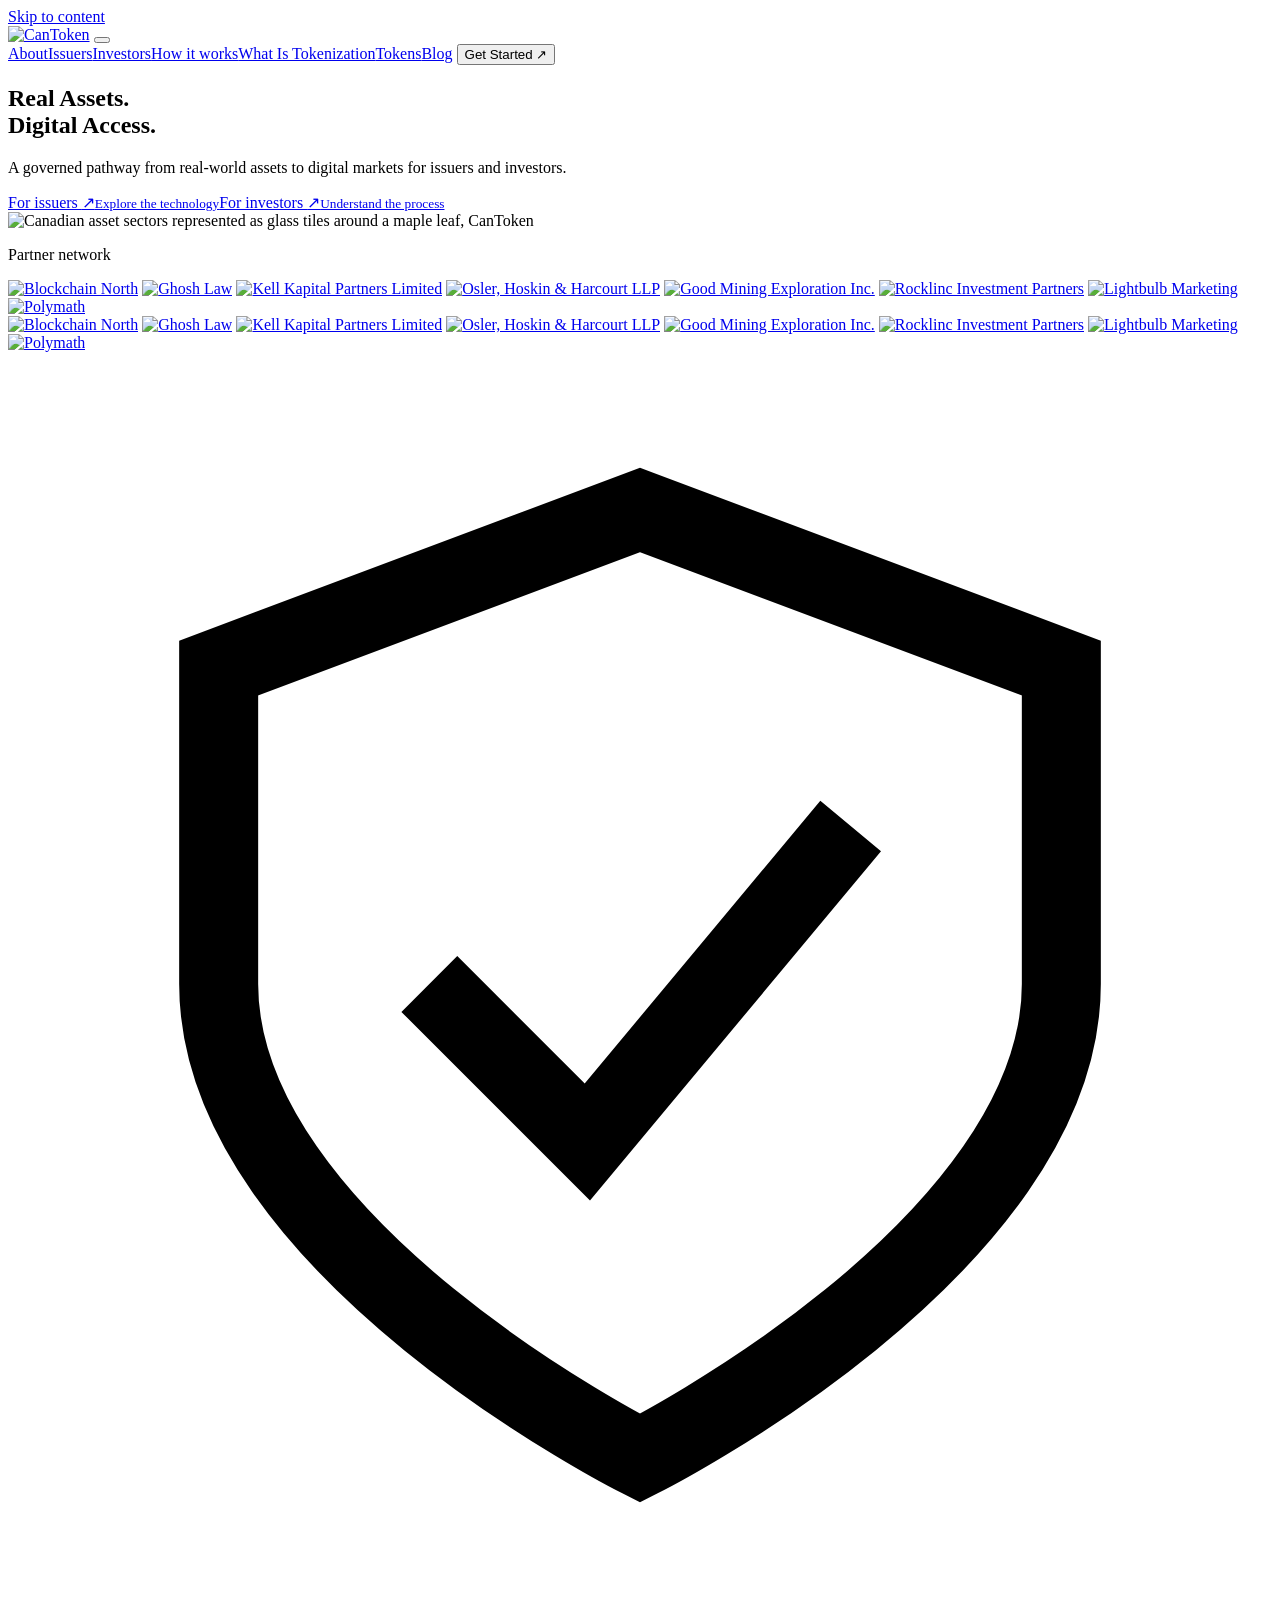
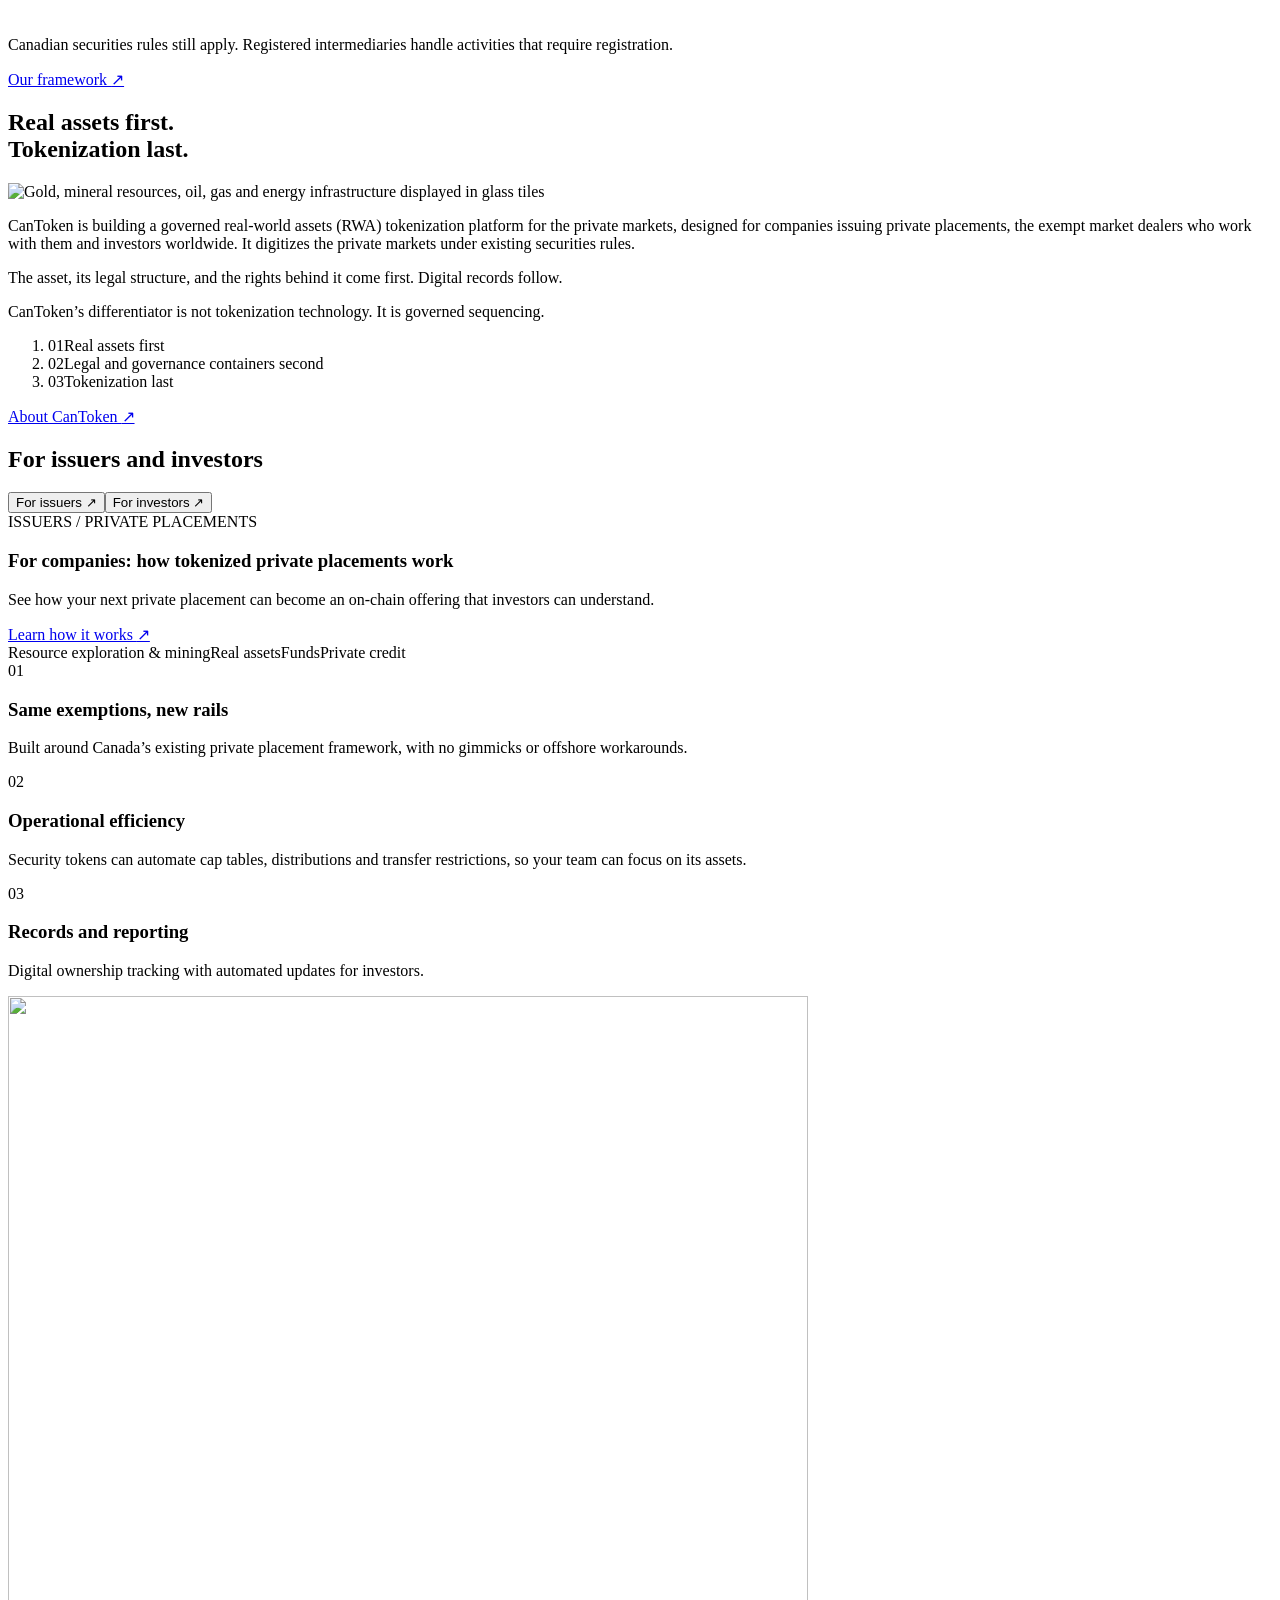
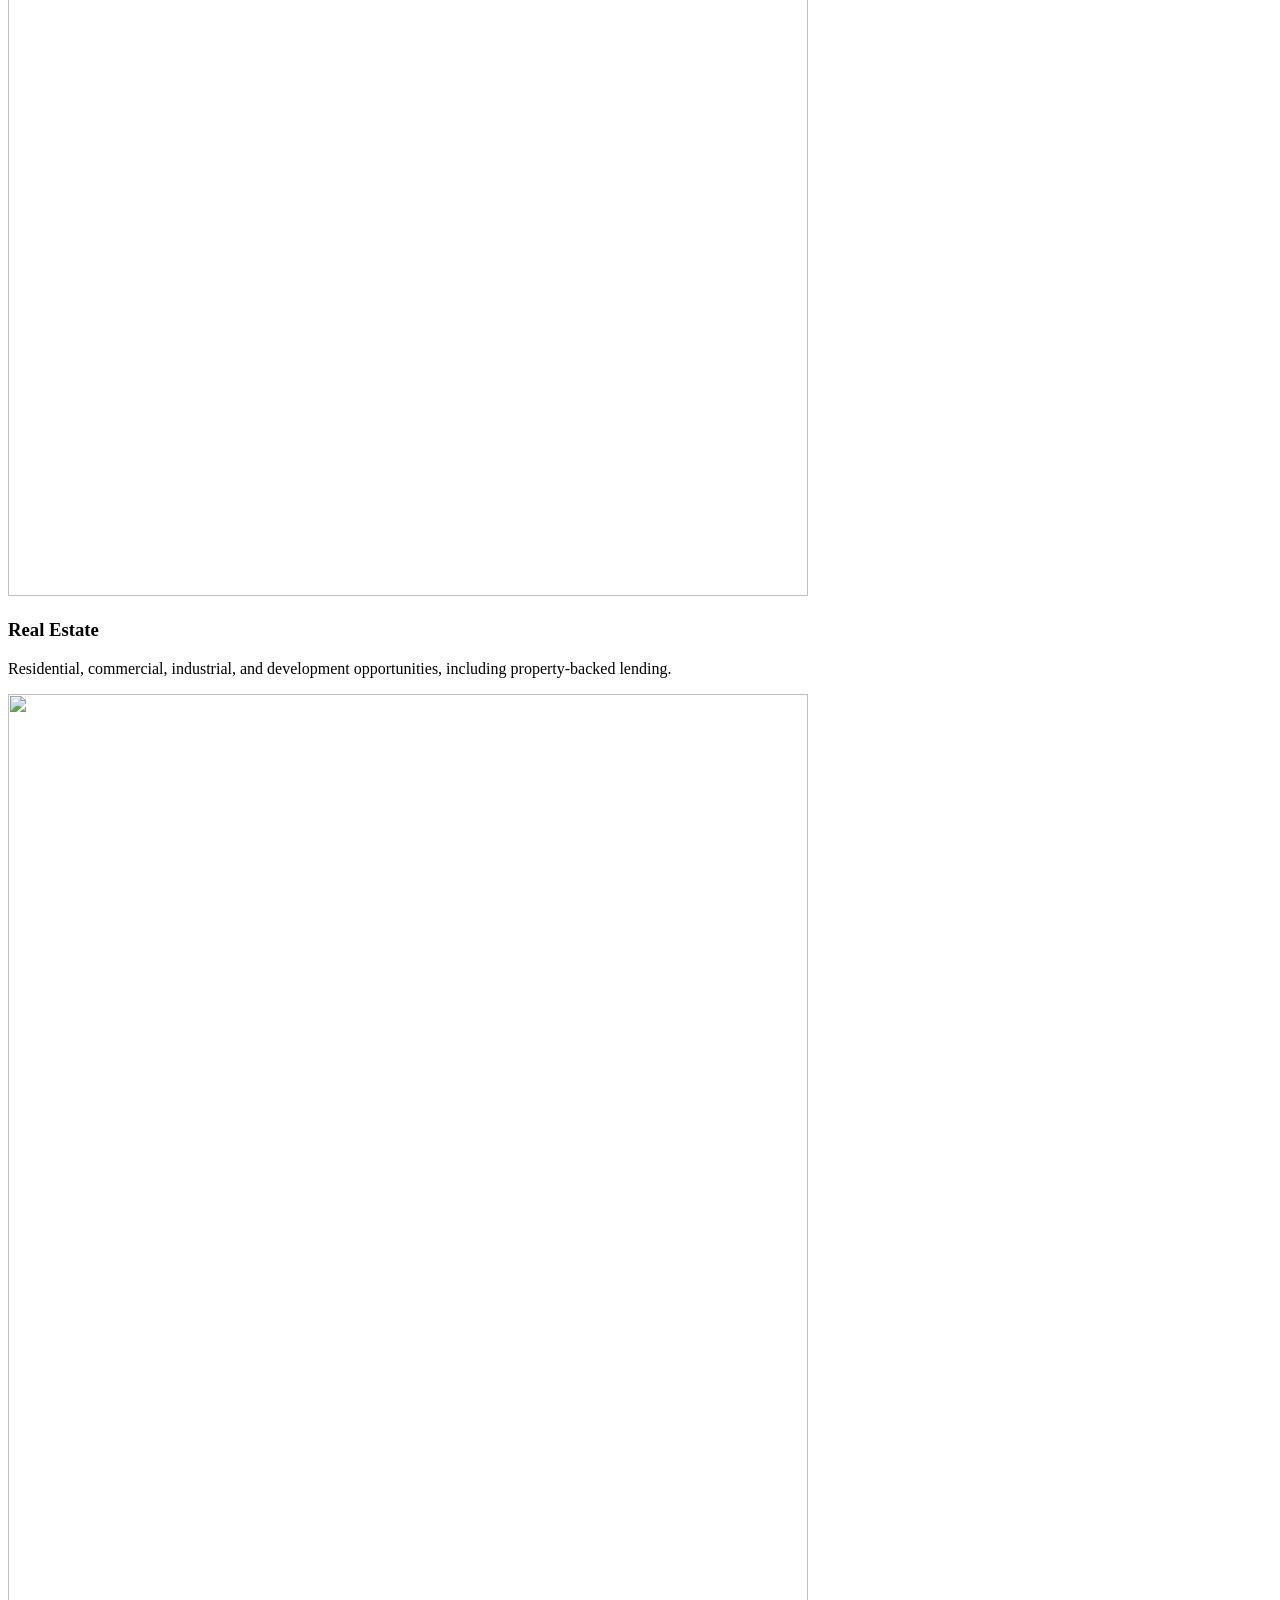
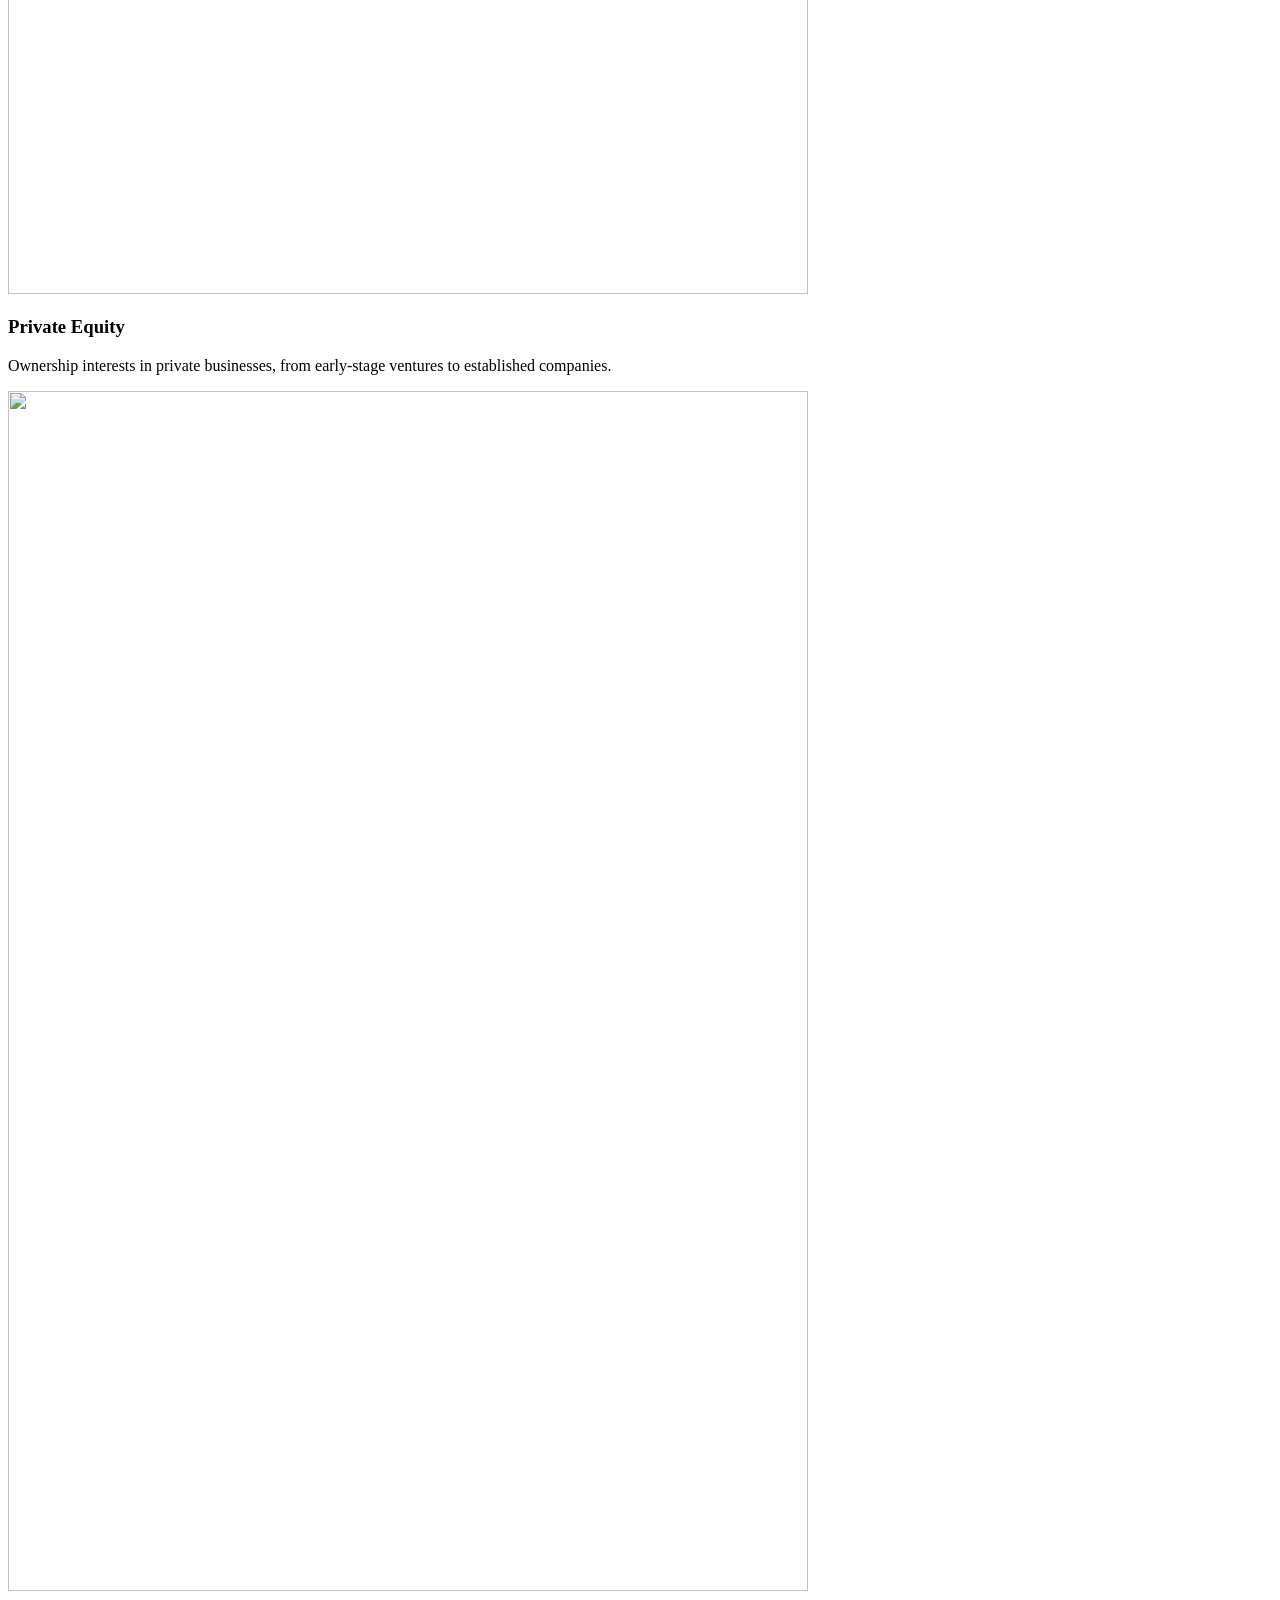
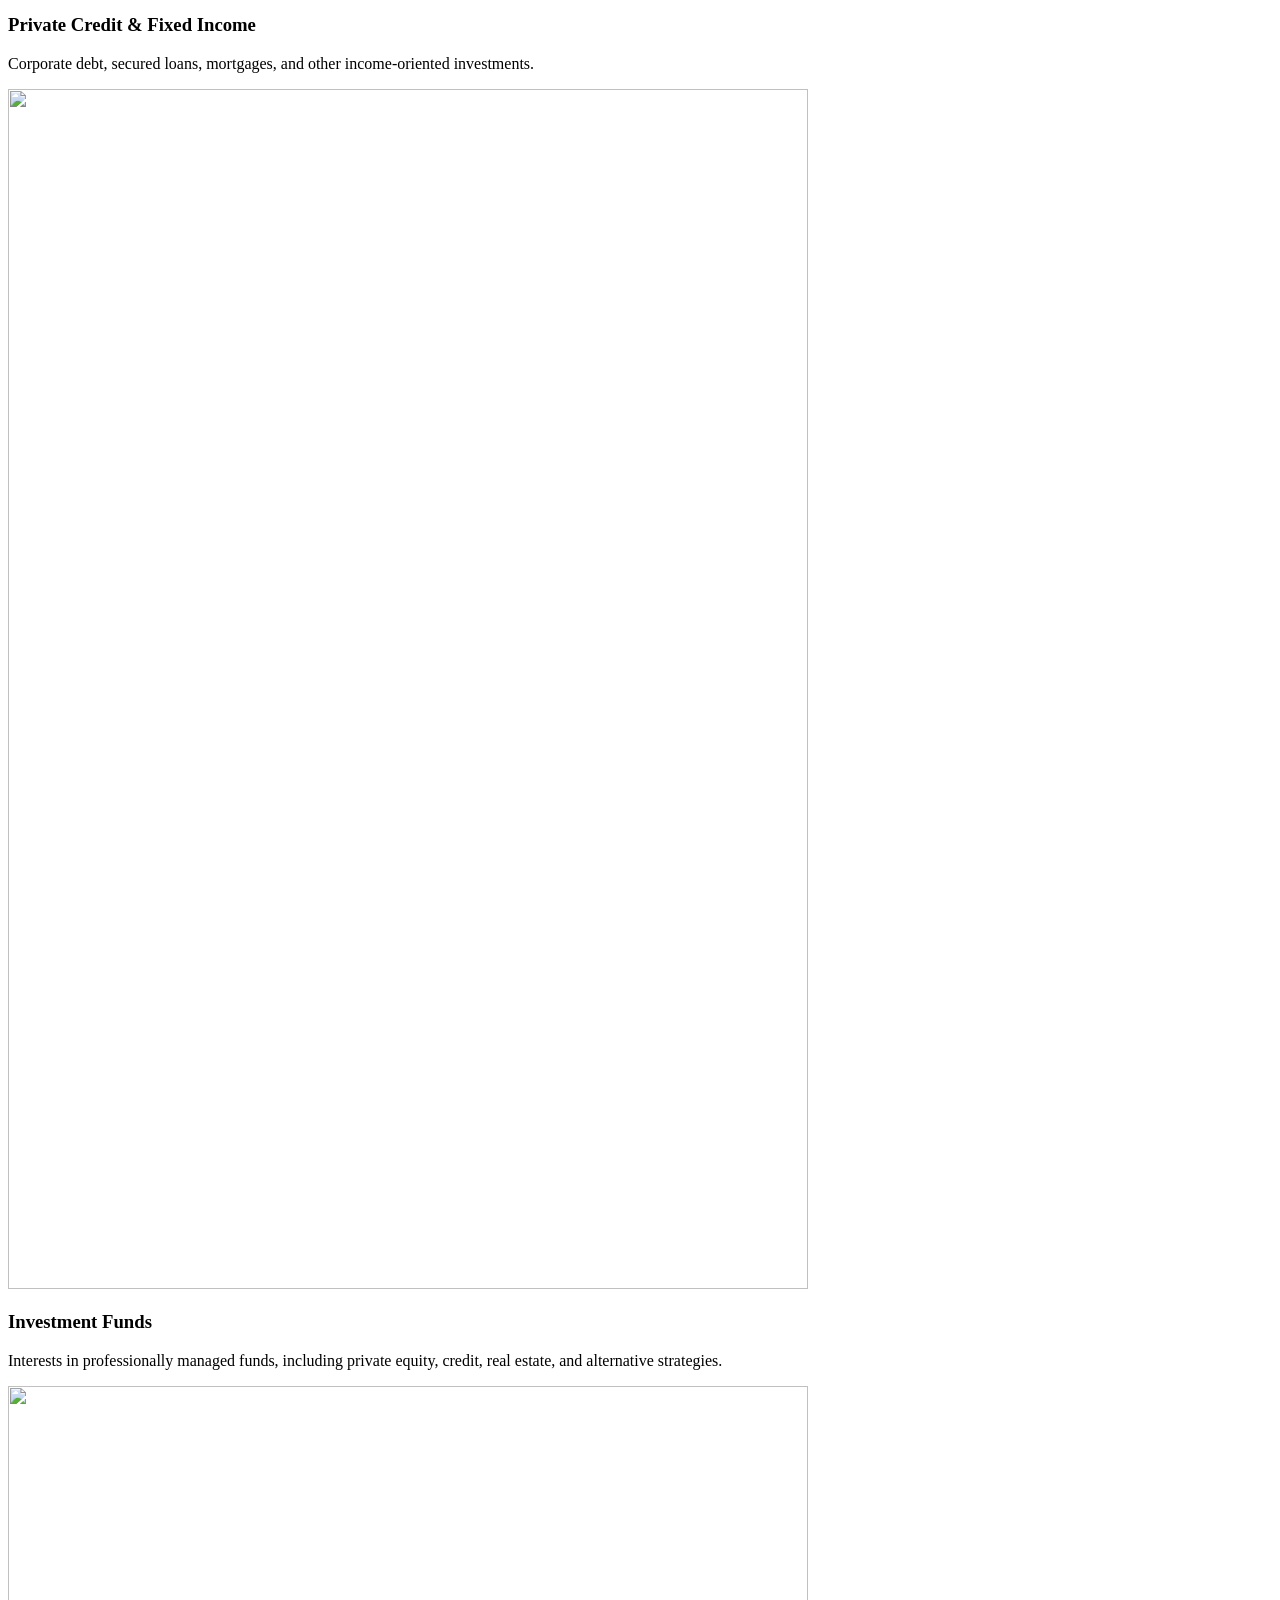
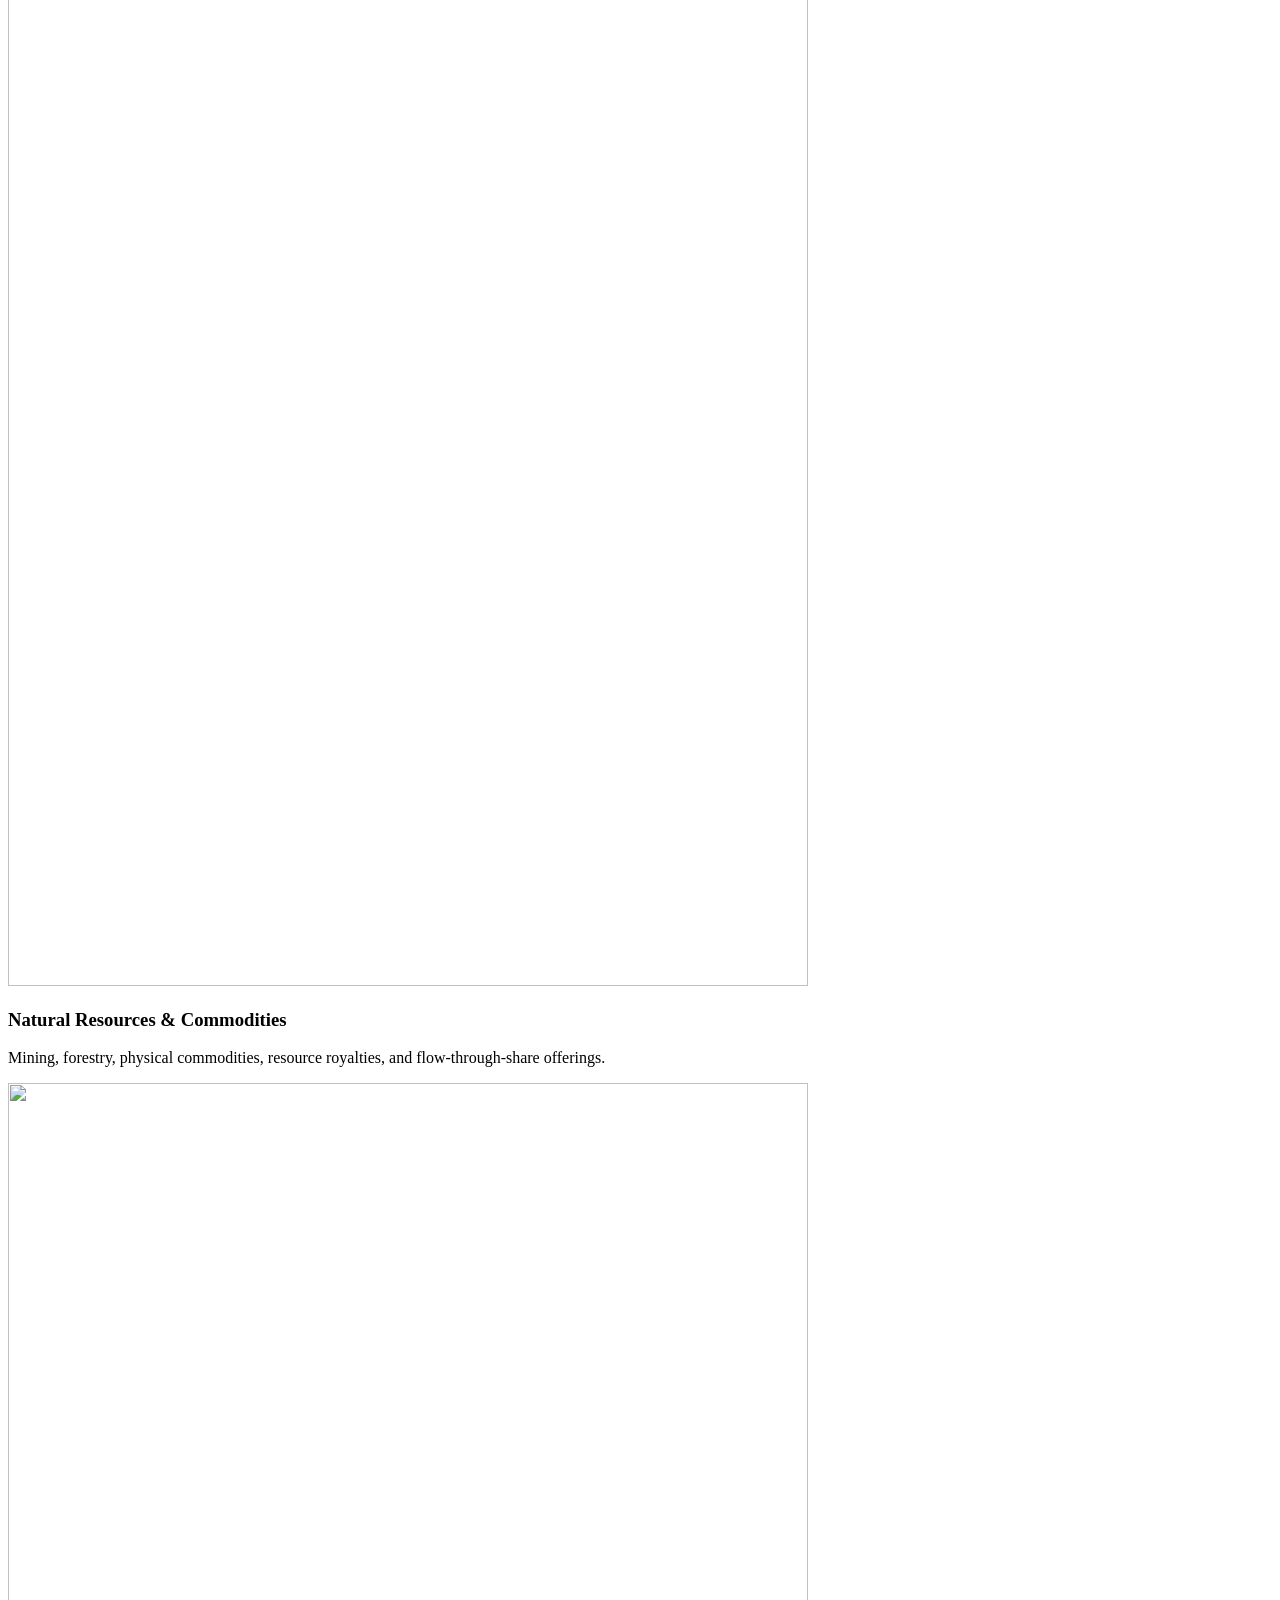
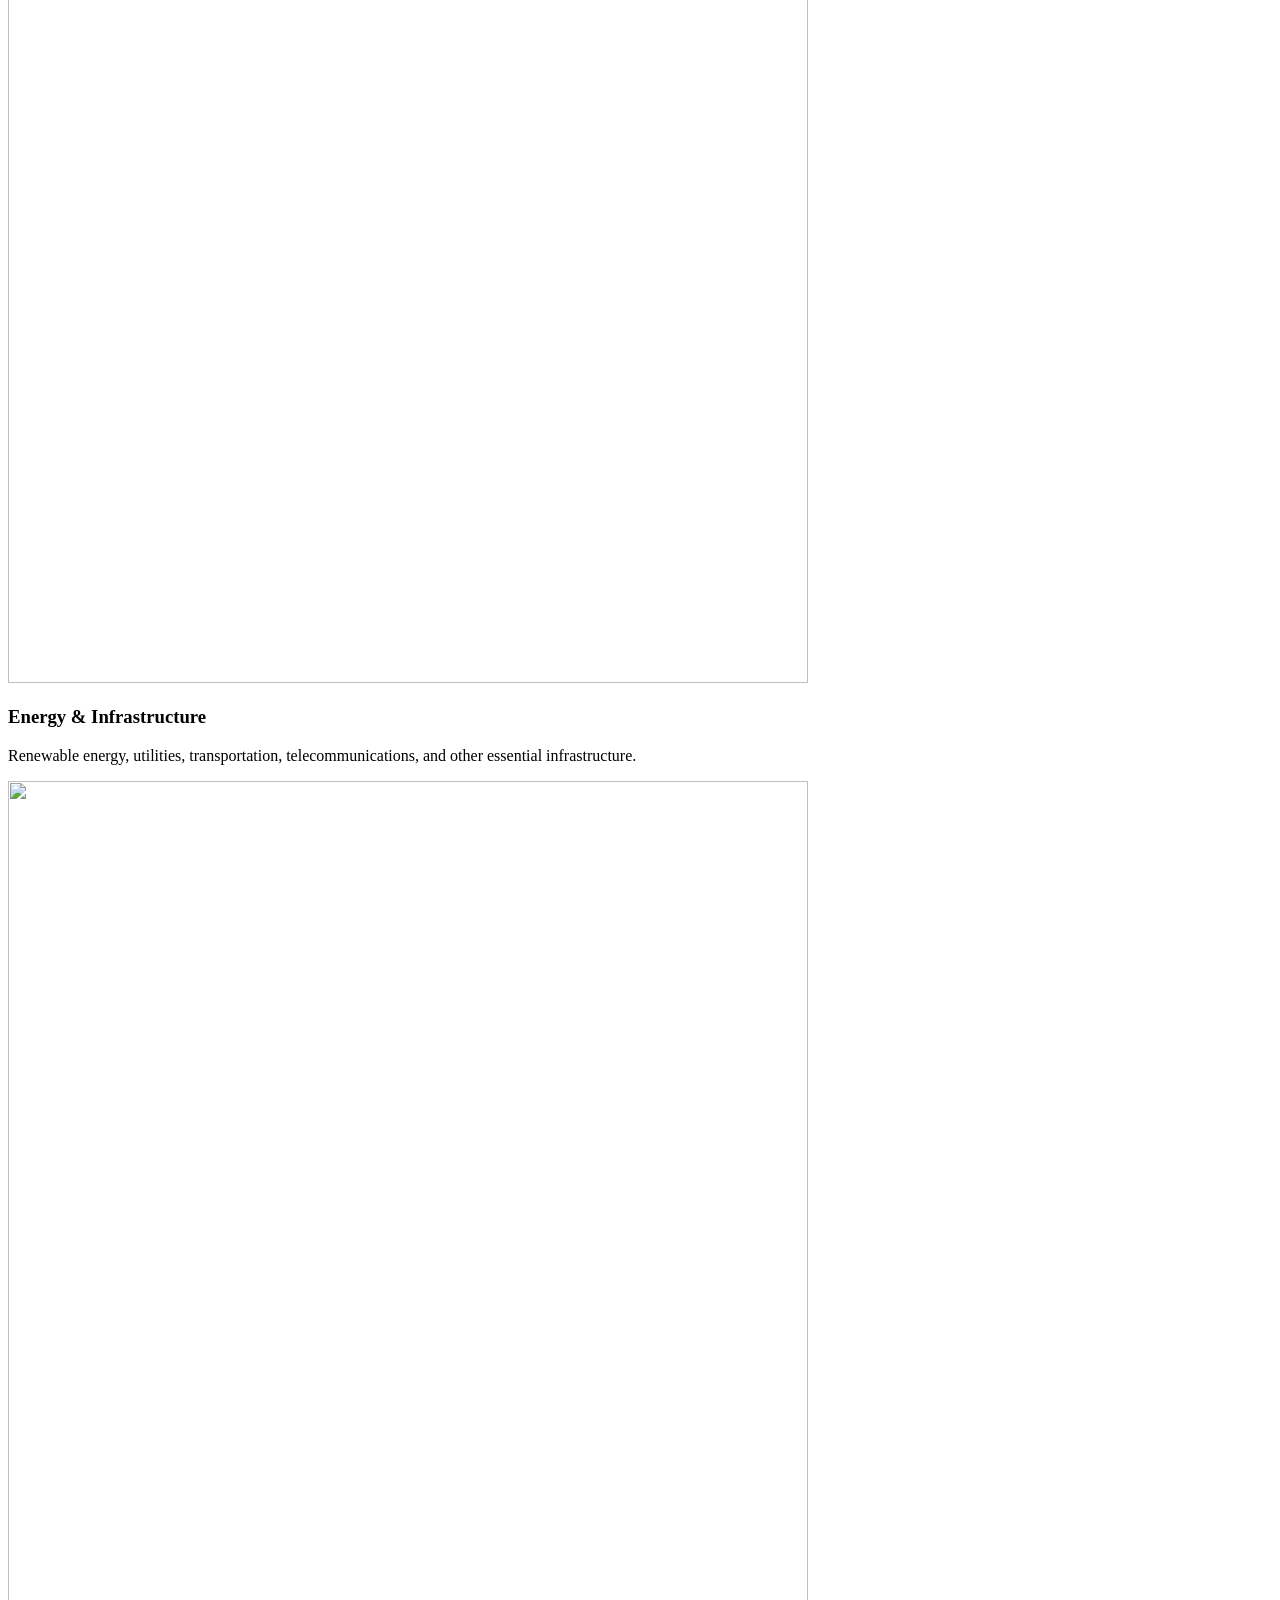
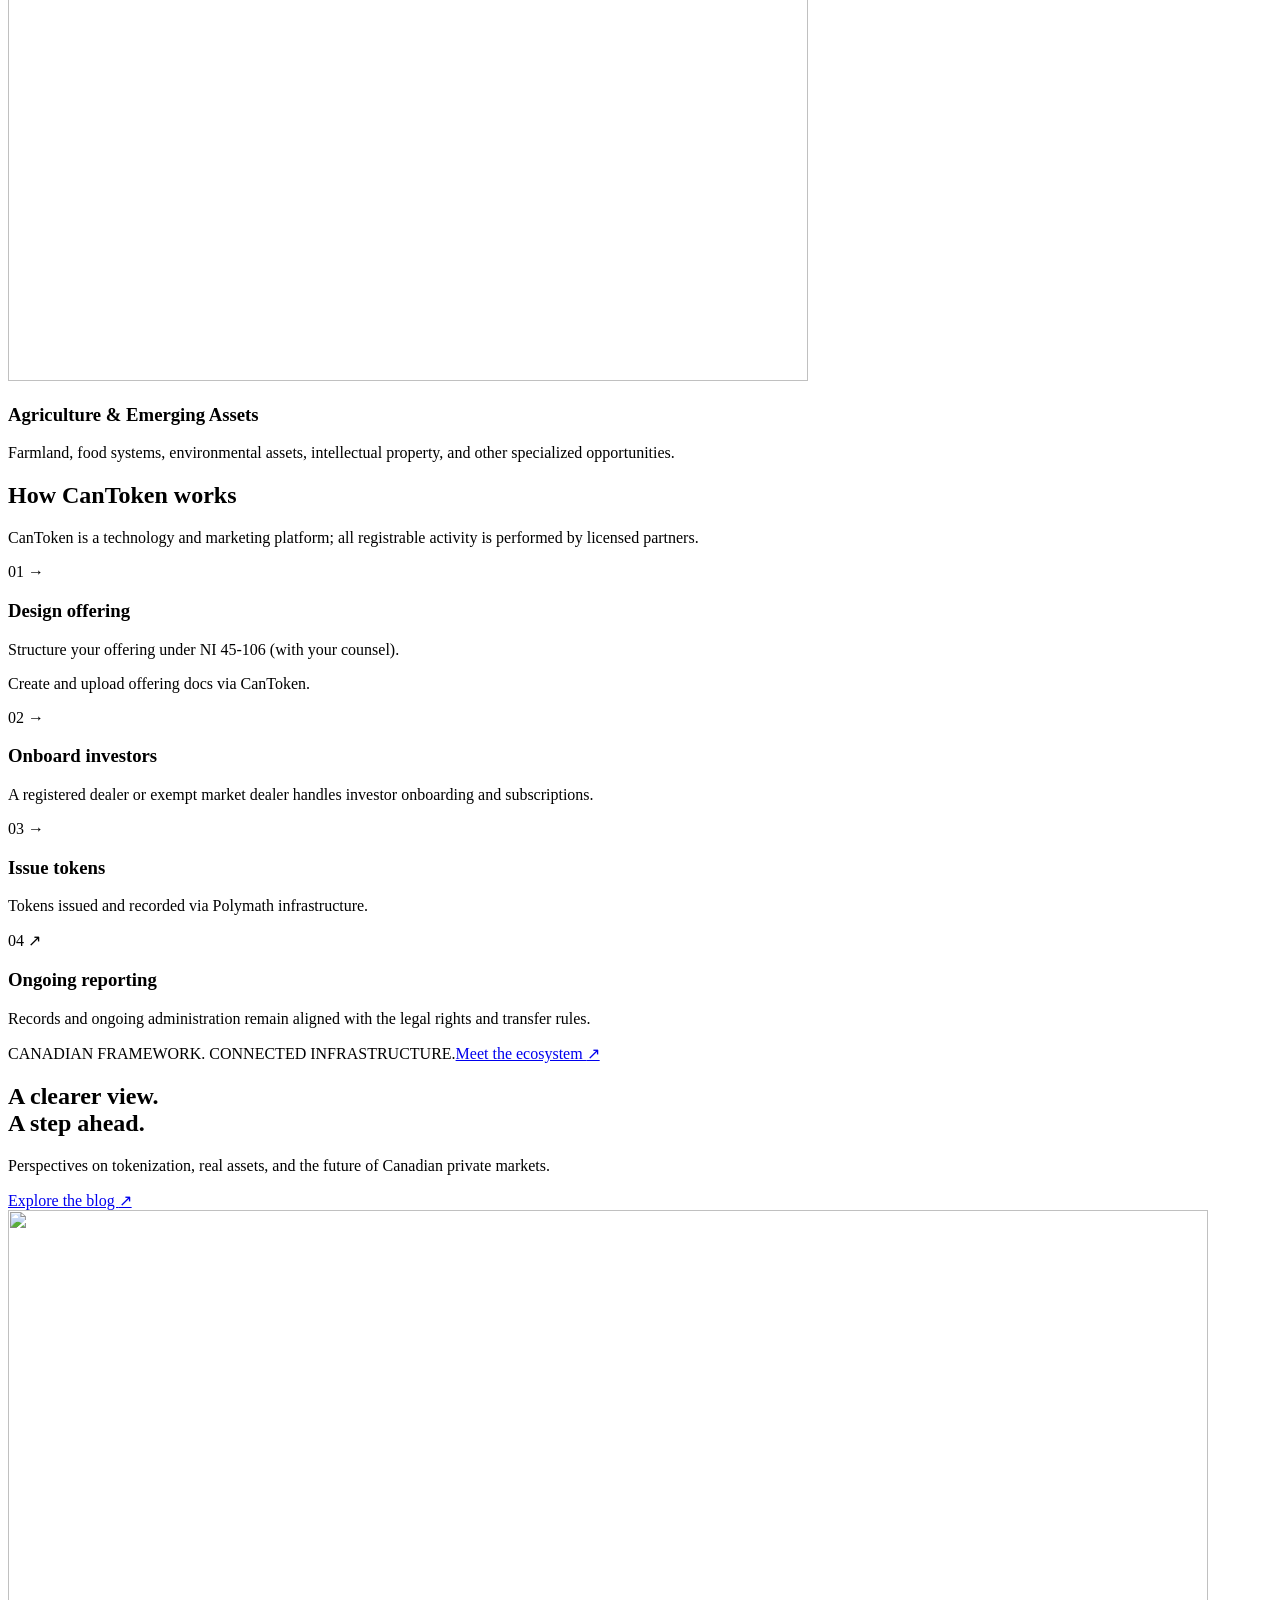
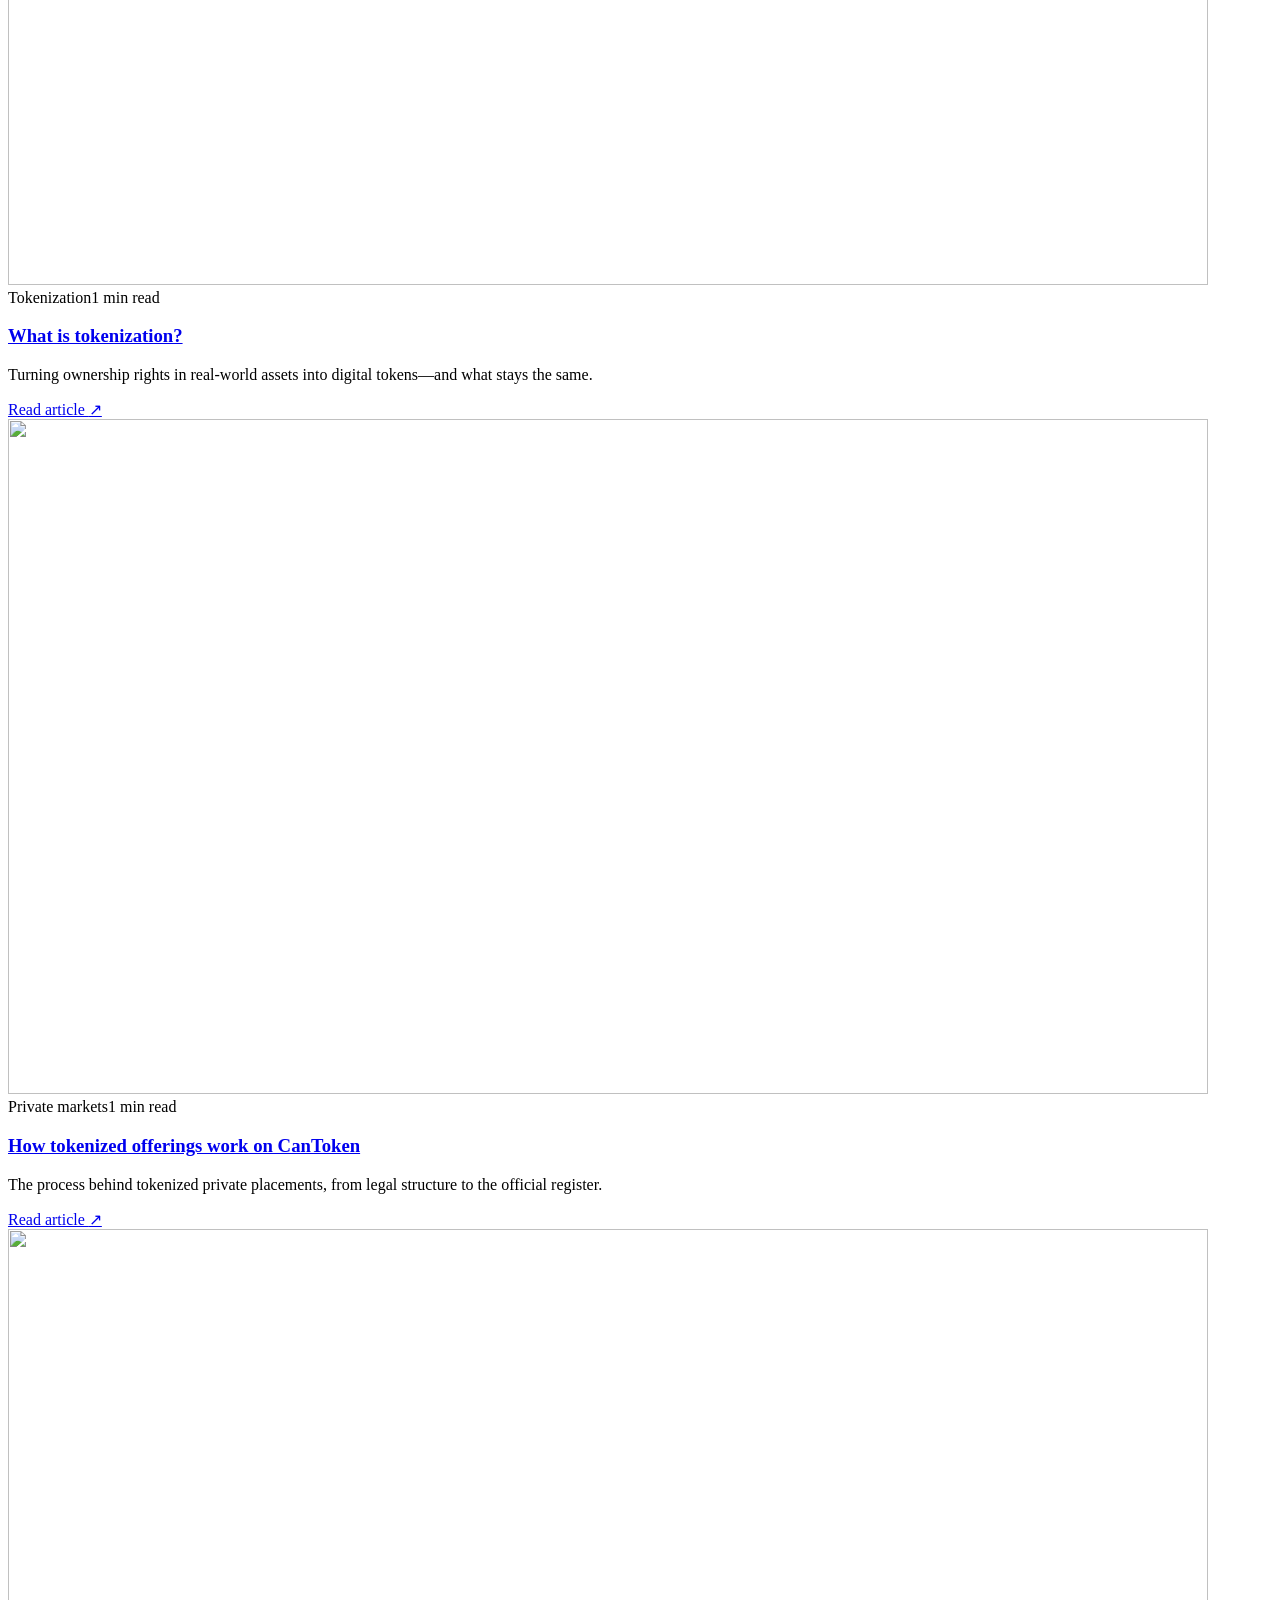
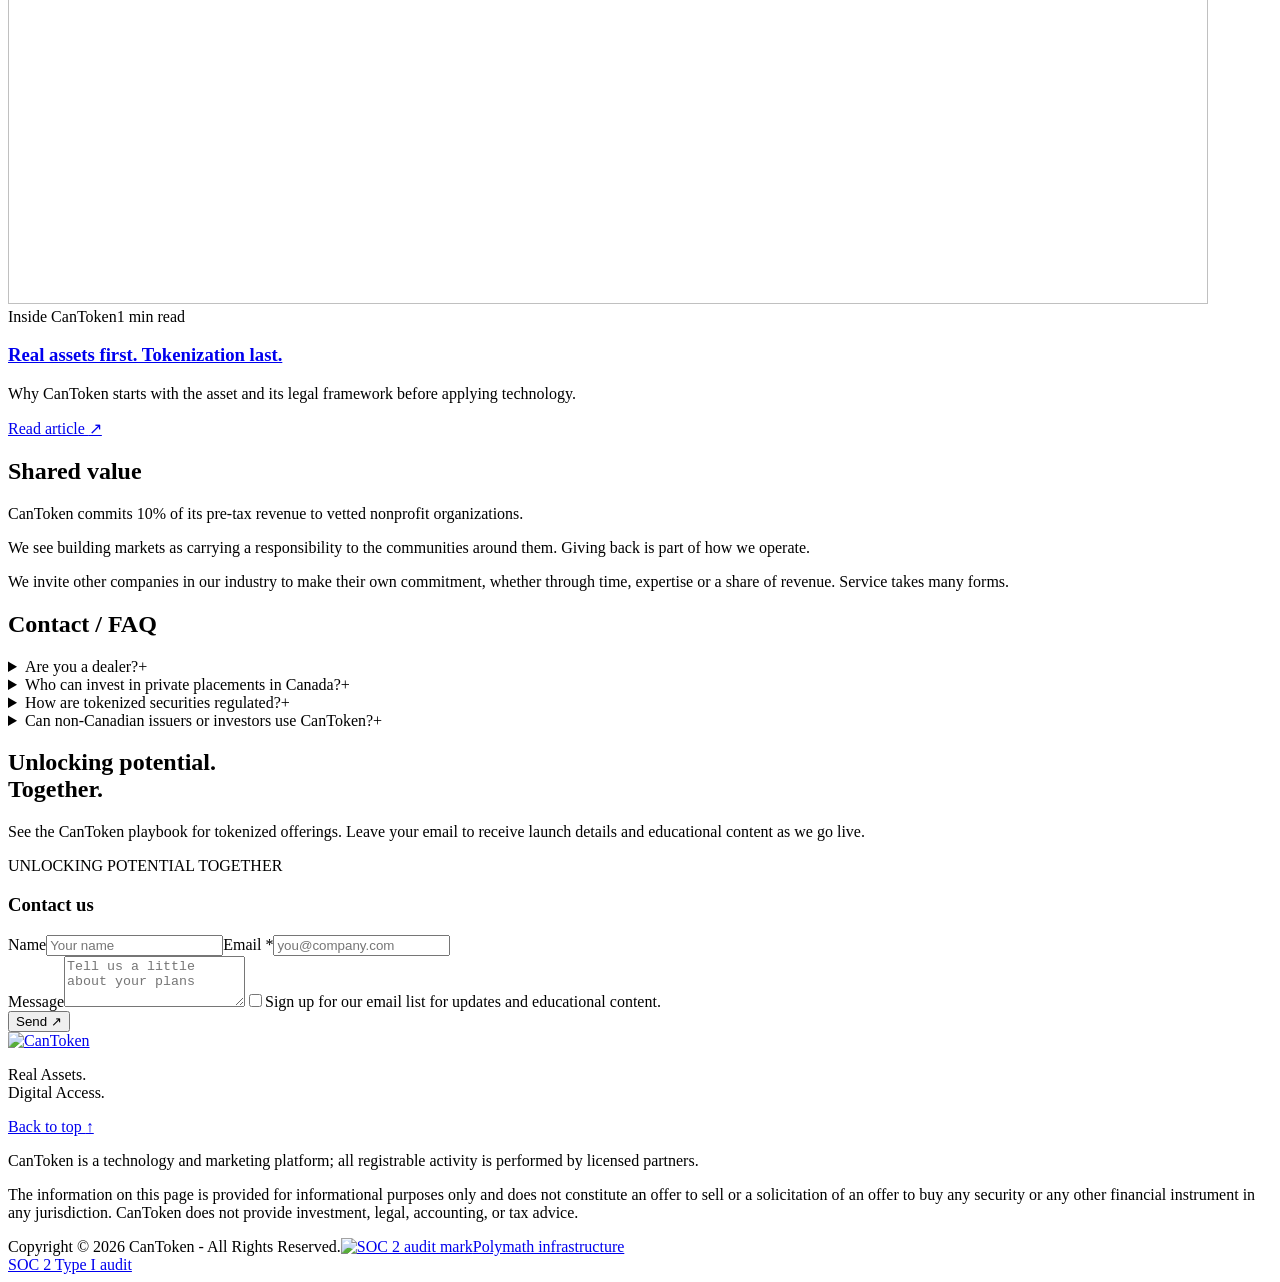
==== index.html @ 7bd8971e "Refine hero description width and remove footnote" ====
<!doctype html>
<html lang="en">
<head>
  <meta charset="UTF-8">
  <meta name="viewport" content="width=device-width, initial-scale=1">
  <meta name="description" content="CanToken is building a governed real-world asset tokenization platform for private placements, connecting companies, exempt market dealers and investors under existing securities rules.">
  <meta name="robots" content="noindex,nofollow">
  <title>Tokenized Private Placements in Canada | CanToken</title><link rel="icon" href="assets/favicon.svg?v=2" type="image/svg+xml">
  <link rel="preconnect" href="https://fonts.googleapis.com">
  <link rel="preconnect" href="https://fonts.gstatic.com" crossorigin>
  <link href="https://fonts.googleapis.com/css2?family=Inter:wght@400;500;600;700&amp;family=IBM+Plex+Mono:wght@400;500;600&amp;display=swap" rel="stylesheet">
  <link rel="stylesheet" href="/cantoken-client-preview/styles.css?v=1b99947d7a">
  <script src="app.js" defer></script>
<link rel="stylesheet" href="/cantoken-client-preview/blog.css"></head>
<body class="new-copy">
<a class="skip-link" href="#main">Skip to content</a>
<header class="site-header">
  <div class="container nav-wrap">
    <a class="wordmark" href="#" aria-label="CanToken home"><img src="/cantoken-client-preview/assets/cantoken-logo.svg" width="678" height="150" alt="CanToken"></a>
    <button class="menu-toggle" aria-label="Open menu" aria-expanded="false" aria-controls="main-nav"><span></span><span></span></button>
    <nav id="main-nav" aria-label="Main navigation">
      <a href="/cantoken-client-preview/about/">About</a><a href="#issuers" data-audience="issuer">Issuers</a><a href="#investors" data-audience="investor">Investors</a><a href="/cantoken-client-preview/#workflow">How it works</a><a href="/cantoken-client-preview/what-is-tokenization/">What Is Tokenization</a><a href="/cantoken-client-preview/tokens/">Tokens</a><a href="/cantoken-client-preview/blog/">Blog</a>
      <button class="button button-small" type="button" data-dialog="terms-dialog">Get Started <span aria-hidden="true">↗</span></button>
    </nav>
  </div>
</header>
<main id="main">
  <section class="hero container" aria-labelledby="hero-title">
    <div class="hero-copy">
      <h1 id="hero-title">Real Assets.<br><span>Digital Access.</span></h1><p class="hero-description">A governed pathway from real-world assets to digital markets for issuers and investors.</p><div class="hero-actions"><a class="button" href="#issuers" data-audience="issuer">For issuers <span aria-hidden="true">↗</span><small>Explore the technology</small></a><a class="button button-outline" href="#investors" data-audience="investor">For investors <span aria-hidden="true">↗</span><small>Understand the process</small></a></div>
    </div>
    <div class="hero-visual"><img class="hero-art" src="/cantoken-client-preview/assets/canadian-assets-hero.png" alt="Canadian asset sectors represented as glass tiles around a maple leaf, CanToken" width="1672" height="941" fetchpriority="high"></div>
  </section>
  <section class="hero-partners" id="partners" aria-label="CanToken partner network">
    <div class="hero-partners-inner"><p class="partner-strip-label">Partner network</p><div class="partner-marquee"><div class="partner-marquee-track"><div class="partner-marquee-set">
      <a href="https://blockchainnorth.ca/" target="_blank" rel="noopener noreferrer" aria-label="Blockchain North (opens in a new tab)"><img src="/cantoken-client-preview/assets/partners/blockchain-north.png" alt="Blockchain North" width="540" height="120"></a>
      <a href="https://ghoshlaw.ca/" target="_blank" rel="noopener noreferrer" aria-label="Ghosh Law (opens in a new tab)"><img src="/cantoken-client-preview/assets/partners/ghosh-law.png" alt="Ghosh Law" width="1920" height="960"></a>
      <a href="https://kellkapitalpartners.com/" target="_blank" rel="noopener noreferrer" aria-label="Kell Kapital Partners Limited (opens in a new tab)"><img src="/cantoken-client-preview/assets/partners/kell-kapital-crop.webp" alt="Kell Kapital Partners Limited" width="240" height="115"></a>
      <a href="https://www.osler.com/en/" target="_blank" rel="noopener noreferrer" aria-label="Osler, Hoskin &amp; Harcourt LLP (opens in a new tab)"><img src="/cantoken-client-preview/assets/partners/osler.svg" alt="Osler, Hoskin &amp; Harcourt LLP" width="120" height="34"></a>
      <a href="https://www.goodmining.com/" target="_blank" rel="noopener noreferrer" aria-label="Good Mining Exploration Inc. (opens in a new tab)"><img src="/cantoken-client-preview/assets/partners/good-mining.png" alt="Good Mining Exploration Inc." width="1500" height="268"></a>
      <a href="https://rocklinc.com/" target="_blank" rel="noopener noreferrer" aria-label="Rocklinc Investment Partners (opens in a new tab)"><img class="rocklinc-logo" src="/cantoken-client-preview/assets/partners/rocklinc.svg" alt="Rocklinc Investment Partners" width="230" height="38"></a>
      <a href="http://www.lightbulbmarketing.ca/" target="_blank" rel="noopener noreferrer" aria-label="Lightbulb Marketing (opens in a new tab)"><img src="/cantoken-client-preview/assets/partners/lightbulb-3.png" alt="Lightbulb Marketing" width="250" height="75"></a>
      <a href="https://www.polymath.network/" target="_blank" rel="noopener noreferrer" aria-label="Polymath (opens in a new tab)"><img src="/cantoken-client-preview/assets/polymath-logotype.png" alt="Polymath" width="424" height="64"></a>
    </div></div></div></div>
  </section>
  <section class="regulatory-strip" aria-label="Regulatory framework"><div class="container"><svg class="line-icon" viewbox="0 0 24 24" fill="none" stroke="currentColor" stroke-width="1.5" aria-hidden="true"><path d="M12 3 20 6v6c0 5-8 9-8 9S4 17 4 12V6Z"></path><path d="m8 12 3 3 5-6"></path></svg><p>Canadian securities rules still apply. Registered intermediaries handle activities that require registration.</p><a href="#workflow">Our framework <span aria-hidden="true">↗</span></a></div></section>
  <section class="section container about-section" id="about" aria-labelledby="about-title">
    <div class="section-intro"><h2 id="about-title">Real assets first.<br><span>Tokenization last.</span></h2><img class="approach-art" src="/cantoken-client-preview/assets/energy-commodities-diorama.webp" alt="Gold, mineral resources, oil, gas and energy infrastructure displayed in glass tiles" width="1254" height="1254" loading="lazy" decoding="async"></div>
    <div class="about-content"><p class="lead">CanToken is building a governed real-world assets (RWA) tokenization platform for the private markets, designed for companies issuing private placements, the exempt market dealers who work with them and investors worldwide. It digitizes the private markets under existing securities rules.</p><p>The asset, its legal structure, and the rights behind it come first. Digital records follow.</p><p class="mission">CanToken’s differentiator is not tokenization technology. It is governed sequencing.</p><ol class="principles"><li><span class="mono">01</span>Real assets first</li><li><span class="mono">02</span>Legal and governance containers second</li><li><span class="mono">03</span>Tokenization last</li></ol><a class="text-link" href="/cantoken-client-preview/about/">About CanToken <span aria-hidden="true">↗</span></a></div>
  </section>
  <section class="audience-section section" id="issuers" aria-labelledby="audience-title">
    <span id="investors" class="anchor"></span>
    <div class="container">
      <div class="section-heading"><div><h2 id="audience-title">For issuers and investors</h2></div><div class="tabs" role="tablist" aria-label="Choose your perspective"><button id="issuer-tab" role="tab" aria-selected="true" aria-controls="issuer-panel" data-tab="issuer">For issuers <span aria-hidden="true">↗</span></button><button id="investor-tab" role="tab" aria-selected="false" aria-controls="investor-panel" tabindex="-1" data-tab="investor">For investors <span aria-hidden="true">↗</span></button></div></div>
      <div id="issuer-panel" class="audience-panel" role="tabpanel" aria-labelledby="issuer-tab">
        <div class="audience-summary"><span class="mono section-number">ISSUERS / PRIVATE PLACEMENTS</span><h3>For companies: how tokenized private placements work</h3><p>See how your next private placement can become an on-chain offering that investors can understand.</p><a class="button" href="/cantoken-client-preview/tokens/">Learn how it works <span aria-hidden="true">↗</span></a><div class="asset-tags" aria-label="Asset categories"><span>Resource exploration &amp; mining</span><span>Real assets</span><span>Funds</span><span>Private credit</span></div></div>
        <div class="benefits"><article><span class="benefit-index mono">01</span><div><h3>Same exemptions, new rails</h3><p>Built around Canada’s existing private placement framework, with no gimmicks or offshore workarounds.</p></div></article><article><span class="benefit-index mono">02</span><div><h3>Operational efficiency</h3><p>Security tokens can automate cap tables, distributions and transfer restrictions, so your team can focus on its assets.</p></div></article><article><span class="benefit-index mono">03</span><div><h3>Records and reporting</h3><p>Digital ownership tracking with automated updates for investors.</p></div></article></div>
      </div>
      <div id="investor-panel" class="audience-panel" role="tabpanel" aria-labelledby="investor-tab" hidden>
        <div class="audience-summary"><span class="mono section-number">INVESTORS / UNDERSTANDING RIGHTS</span><h3>For investors: how tokenized securities work</h3><p>A tokenized security remains a security. Rights, documentation and eligibility requirements continue to apply.</p><a class="button" href="/cantoken-client-preview/what-is-tokenization/">Learn about tokenization <span aria-hidden="true">↗</span></a><button class="text-link investor-video-link" type="button" data-dialog="video-dialog">Who can invest in private placements? <span aria-hidden="true">↗</span></button></div>
        <div class="benefits"><article><span class="benefit-index mono">01</span><div><h3>Real assets, real rights</h3><p>Each token maps to a familiar security structure, with offering documents behind it.</p></div></article><article><span class="benefit-index mono">02</span><div><h3>Transparency by design</h3><p>On-chain records built on distributed ledger technology (DLT) record who holds what, under which rules, at any point in time.</p></div></article><article><span class="benefit-index mono">03</span><div><h3>Compliance first</h3><p>Tokenization works within existing securities rules.</p></div></article></div>
      </div>
    </div>
  </section>
  <section class="offering-cards-section" id="asset-classes" aria-label="Potential offering categories">
    <div class="container">
      <div class="offering-card-row" role="list">
      <article class="offering-card" role="listitem"><img src="/cantoken-client-preview/assets/offering-real-estate.webp" alt="" loading="lazy" decoding="async" width="800" height="1200"><div class="offering-card-copy"><h3>Real Estate</h3><p>Residential, commercial, industrial, and development opportunities, including property-backed lending.</p></div></article>
      <article class="offering-card" role="listitem"><img src="/cantoken-client-preview/assets/offering-private-equity.webp" alt="" loading="lazy" decoding="async" width="800" height="1200"><div class="offering-card-copy"><h3>Private Equity</h3><p>Ownership interests in private businesses, from early-stage ventures to established companies.</p></div></article>
      <article class="offering-card" role="listitem"><img src="/cantoken-client-preview/assets/offering-private-credit.webp" alt="" loading="lazy" decoding="async" width="800" height="1200"><div class="offering-card-copy"><h3>Private Credit &amp; Fixed Income</h3><p>Corporate debt, secured loans, mortgages, and other income-oriented investments.</p></div></article>
      <article class="offering-card" role="listitem"><img src="/cantoken-client-preview/assets/offering-investment-funds.webp" alt="" loading="lazy" decoding="async" width="800" height="1200"><div class="offering-card-copy"><h3>Investment Funds</h3><p>Interests in professionally managed funds, including private equity, credit, real estate, and alternative strategies.</p></div></article>
      <article class="offering-card" role="listitem"><img src="/cantoken-client-preview/assets/offering-natural-resources.webp" alt="" loading="lazy" decoding="async" width="800" height="1200"><div class="offering-card-copy"><h3>Natural Resources &amp; Commodities</h3><p>Mining, forestry, physical commodities, resource royalties, and flow-through-share offerings.</p></div></article>
      <article class="offering-card" role="listitem"><img src="/cantoken-client-preview/assets/offering-energy-infrastructure.webp" alt="" loading="lazy" decoding="async" width="800" height="1200"><div class="offering-card-copy"><h3>Energy &amp; Infrastructure</h3><p>Renewable energy, utilities, transportation, telecommunications, and other essential infrastructure.</p></div></article>
      <article class="offering-card" role="listitem"><img src="/cantoken-client-preview/assets/offering-agriculture-emerging.webp" alt="" loading="lazy" decoding="async" width="800" height="1200"><div class="offering-card-copy"><h3>Agriculture &amp; Emerging Assets</h3><p>Farmland, food systems, environmental assets, intellectual property, and other specialized opportunities.</p></div></article>
      </div>
    </div>
  </section>
<section class="workflow-section section" id="workflow" aria-labelledby="workflow-title">
    <div class="container"><div class="section-heading"><div><h2 id="workflow-title">How CanToken works</h2></div><p class="workflow-note">CanToken is a technology and marketing platform; all registrable activity is performed by licensed partners.</p></div>
      <div class="workflow-grid"><article><span class="step-number mono">01 <span aria-hidden="true">→</span></span><h3>Design offering</h3><p>Structure your offering under NI 45-106 (with your counsel).</p><p>Create and upload offering docs via CanToken.</p></article><article><span class="step-number mono">02 <span aria-hidden="true">→</span></span><h3>Onboard investors</h3><p>A registered dealer or exempt market dealer handles investor onboarding and subscriptions.</p></article><article><span class="step-number mono">03 <span aria-hidden="true">→</span></span><h3>Issue tokens</h3><p>Tokens issued and recorded via Polymath infrastructure.</p></article><article><span class="step-number mono">04 <span aria-hidden="true">↗</span></span><h3>Ongoing reporting</h3><p>Records and ongoing administration remain aligned with the legal rights and transfer rules.</p></article></div>
      <div class="workflow-footer"><span class="mono">CANADIAN FRAMEWORK. CONNECTED INFRASTRUCTURE.</span><a class="text-link light" href="#partners">Meet the ecosystem <span aria-hidden="true">↗</span></a></div>
    </div>
  </section>
  <section class="latest-section section" id="insights" aria-labelledby="latest-title"><div class="container"><div class="section-heading"><div><h2 id="latest-title">A clearer view.<br><span>A step ahead.</span></h2></div><div class="journal-intro"><p>Perspectives on tokenization, real assets, and the future of Canadian private markets.</p><a class="text-link" href="/cantoken-client-preview/blog/">Explore the blog <span aria-hidden="true">↗</span></a></div></div><div class="post-grid"><article class="post-card" data-category="Tokenization" data-search="what is tokenization? turning ownership rights in real-world assets into digital tokens—and what stays the same. tokenization">
    <a class="post-image" href="/cantoken-client-preview/blog/what-is-tokenization/" tabindex="-1" aria-hidden="true"><img src="/cantoken-client-preview/assets/blog-tokenization.svg" alt="" width="1200" height="675" loading="lazy"></a>
    <div class="post-card-body"><div class="post-meta"><span class="mono">Tokenization</span><span>1 min read</span></div>
    <h3><a href="/cantoken-client-preview/blog/what-is-tokenization/">What is tokenization?</a></h3><p>Turning ownership rights in real-world assets into digital tokens—and what stays the same.</p>
    <div class="post-card-bottom"><span></span><a href="/cantoken-client-preview/blog/what-is-tokenization/" aria-label="Read What is tokenization?">Read article <span aria-hidden="true">↗</span></a></div></div></article><article class="post-card" data-category="Private markets" data-search="how tokenized offerings work on cantoken the process behind tokenized private placements, from legal structure to the official register. private markets">
    <a class="post-image" href="/cantoken-client-preview/blog/how-tokenized-offerings-work/" tabindex="-1" aria-hidden="true"><img src="/cantoken-client-preview/assets/blog-offerings.svg" alt="" width="1200" height="675" loading="lazy"></a>
    <div class="post-card-body"><div class="post-meta"><span class="mono">Private markets</span><span>1 min read</span></div>
    <h3><a href="/cantoken-client-preview/blog/how-tokenized-offerings-work/">How tokenized offerings work on CanToken</a></h3><p>The process behind tokenized private placements, from legal structure to the official register.</p>
    <div class="post-card-bottom"><span></span><a href="/cantoken-client-preview/blog/how-tokenized-offerings-work/" aria-label="Read How tokenized offerings work on CanToken">Read article <span aria-hidden="true">↗</span></a></div></div></article><article class="post-card" data-category="Inside CanToken" data-search="real assets first. tokenization last. why cantoken starts with the asset and its legal framework before applying technology. inside cantoken">
    <a class="post-image" href="/cantoken-client-preview/blog/real-assets-first/" tabindex="-1" aria-hidden="true"><img src="/cantoken-client-preview/assets/blog-assets.svg" alt="" width="1200" height="675" loading="lazy"></a>
    <div class="post-card-body"><div class="post-meta"><span class="mono">Inside CanToken</span><span>1 min read</span></div>
    <h3><a href="/cantoken-client-preview/blog/real-assets-first/">Real assets first. Tokenization last.</a></h3><p>Why CanToken starts with the asset and its legal framework before applying technology.</p>
    <div class="post-card-bottom"><span></span><a href="/cantoken-client-preview/blog/real-assets-first/" aria-label="Read Real assets first. Tokenization last.">Read article <span aria-hidden="true">↗</span></a></div></div></article></div></div></section>
  <section class="shared-value-section section" aria-labelledby="shared-value-title"><div class="container shared-value-grid"><div><h2 id="shared-value-title">Shared value</h2></div><div class="shared-value-copy"><p class="lead">CanToken commits 10% of its pre-tax revenue to vetted nonprofit organizations.</p><p>We see building markets as carrying a responsibility to the communities around them. Giving back is part of how we operate.</p><p>We invite other companies in our industry to make their own commitment, whether through time, expertise or a share of revenue. Service takes many forms.</p></div></div></section>
  <section class="section container faq-section" aria-labelledby="faq-title"><div><h2 id="faq-title">Contact / FAQ</h2></div><div class="faq-list"><details><summary>Are you a dealer?<span aria-hidden="true">+</span></summary><p>No. CanToken provides technology and marketing; registrable activity is performed by licensed intermediaries.</p></details><details><summary>Who can invest in private placements in Canada?<span aria-hidden="true">+</span></summary><p>Private placements in Canada may be open to accredited, eligible or self-certified investors, and to close friends, family or business associates of the issuer. Eligibility rules vary by province.</p><p>A registered dealer or exempt market dealer handles applicable onboarding, KYC/AML and suitability.</p></details><details><summary>How are tokenized securities regulated?<span aria-hidden="true">+</span></summary><p>Tokenized securities are generally traditional securities represented in digital form and remain subject to the same securities laws, exemptions, and regulatory oversight as non-tokenized securities. The digital format and record-keeping method do not change whether an instrument is a security.</p></details><details><summary>Can non-Canadian issuers or investors use CanToken?<span aria-hidden="true">+</span></summary><p>Tokenized private placements in Canadian and cross-border deals, focused on real assets and high-governance issuers.</p><p>Any investment decision must be made solely on the basis of the official offering documents provided by the issuer and their registered dealer, and only by persons who meet applicable eligibility requirements.</p><a class="text-link" href="#contact">Contact us <span aria-hidden="true">↗</span></a></details></div></section>
  <section class="contact-section section" id="contact" aria-labelledby="contact-title"><div class="container contact-grid"><div><h2 id="contact-title">Unlocking potential.<br><span>Together.</span></h2><p>See the CanToken playbook for tokenized offerings. Leave your email to receive launch details and educational content as we go live.</p><div class="contact-rule"></div><span class="mono">UNLOCKING POTENTIAL TOGETHER</span></div><form id="contact-form"><h3>Contact us</h3><div class="form-row"><label>Name<input name="name" autocomplete="name" placeholder="Your name"></label><label>Email <span aria-hidden="true">*</span><input type="email" name="email" autocomplete="email" required placeholder="you@company.com"></label></div><label>Message<textarea name="message" rows="3" placeholder="Tell us a little about your plans"></textarea></label><label class="checkbox-label"><input type="checkbox" name="updates"><span>Sign up for our email list for updates and educational content.</span></label><div class="form-bottom"><button class="button" type="submit">Send <span aria-hidden="true">↗</span></button></div><p class="form-status" id="form-status" role="status" hidden></p></form></div></section>
</main>
<footer class="site-footer"><div class="container"><div class="footer-top"><a class="wordmark" href="#" aria-label="CanToken home"><img src="/cantoken-client-preview/assets/cantoken-logo.svg" width="678" height="150" alt="CanToken"></a><p>Real Assets.<br>Digital Access.</p><a class="text-link" href="#">Back to top <span aria-hidden="true">↑</span></a></div><div class="footer-disclaimer"><p>CanToken is a technology and marketing platform; all registrable activity is performed by licensed partners.</p><p>The information on this page is provided for informational purposes only and does not constitute an offer to sell or a solicitation of an offer to buy any security or any other financial instrument in any jurisdiction. CanToken does not provide investment, legal, accounting, or tax advice.</p></div><div class="footer-bottom"><span>Copyright © 2026 CanToken - All Rights Reserved.</span><a class="soc2-attribution" href="https://www.polymath.network/polymath-certifications" target="_blank" rel="noopener noreferrer"><img src="/cantoken-client-preview/assets/soc2-logo-provided.jpg" alt="SOC 2 audit mark" width="64" height="64" loading="lazy"><span>Polymath infrastructure<br>SOC 2 Type I audit</span></a></div></div></footer>



<dialog id="video-dialog" aria-labelledby="video-dialog-title"><div class="dialog-content"><button class="dialog-close" aria-label="Close dialog">×</button><p class="eyebrow">Investor education</p><h2 id="video-dialog-title">Find out who can invest in private placements in Canada</h2><p>Private placements in Canada may be open to accredited, eligible or self-certified investors, and to close friends, family or business associates of the issuer. Eligibility rules vary by province. Watch the video below to learn about each category.</p><div id="video-player" class="video-player"></div><a class="text-link" href="https://www.youtube.com/watch?v=LpBKxHL6UkY" target="_blank" rel="noopener noreferrer">Watch on YouTube <span aria-hidden="true">↗</span></a></div></dialog>
<dialog id="terms-dialog" aria-labelledby="terms-dialog-title" aria-describedby="terms-dialog-intro">
  <div class="dialog-content terms-dialog-content">
    <button class="dialog-close" type="button" aria-label="Close terms and conditions">×</button>
    <p class="eyebrow">Before you continue</p>
    <h2 id="terms-dialog-title">Terms and Conditions</h2>
    <p id="terms-dialog-intro" class="terms-intro">Please scroll through the mock terms before continuing.</p>
    <div class="terms-scroll" tabindex="0" role="region" aria-label="Terms and Conditions text">
      <div class="terms-placeholder"><p>Mock T and C goes here.</p><p>End of mock T and C.</p></div>
    </div>
    <p class="terms-progress" id="terms-progress" role="status">Scroll to the end to acknowledge these terms.</p>
    <label class="terms-check"><input id="terms-acknowledge" type="checkbox" disabled> I have read and understand these Terms and Conditions.</label>
    <div class="terms-actions"><button id="terms-continue" class="button" type="button" disabled>Continue <span aria-hidden="true">↗</span></button></div>
  </div>
</dialog>

</body>
</html>
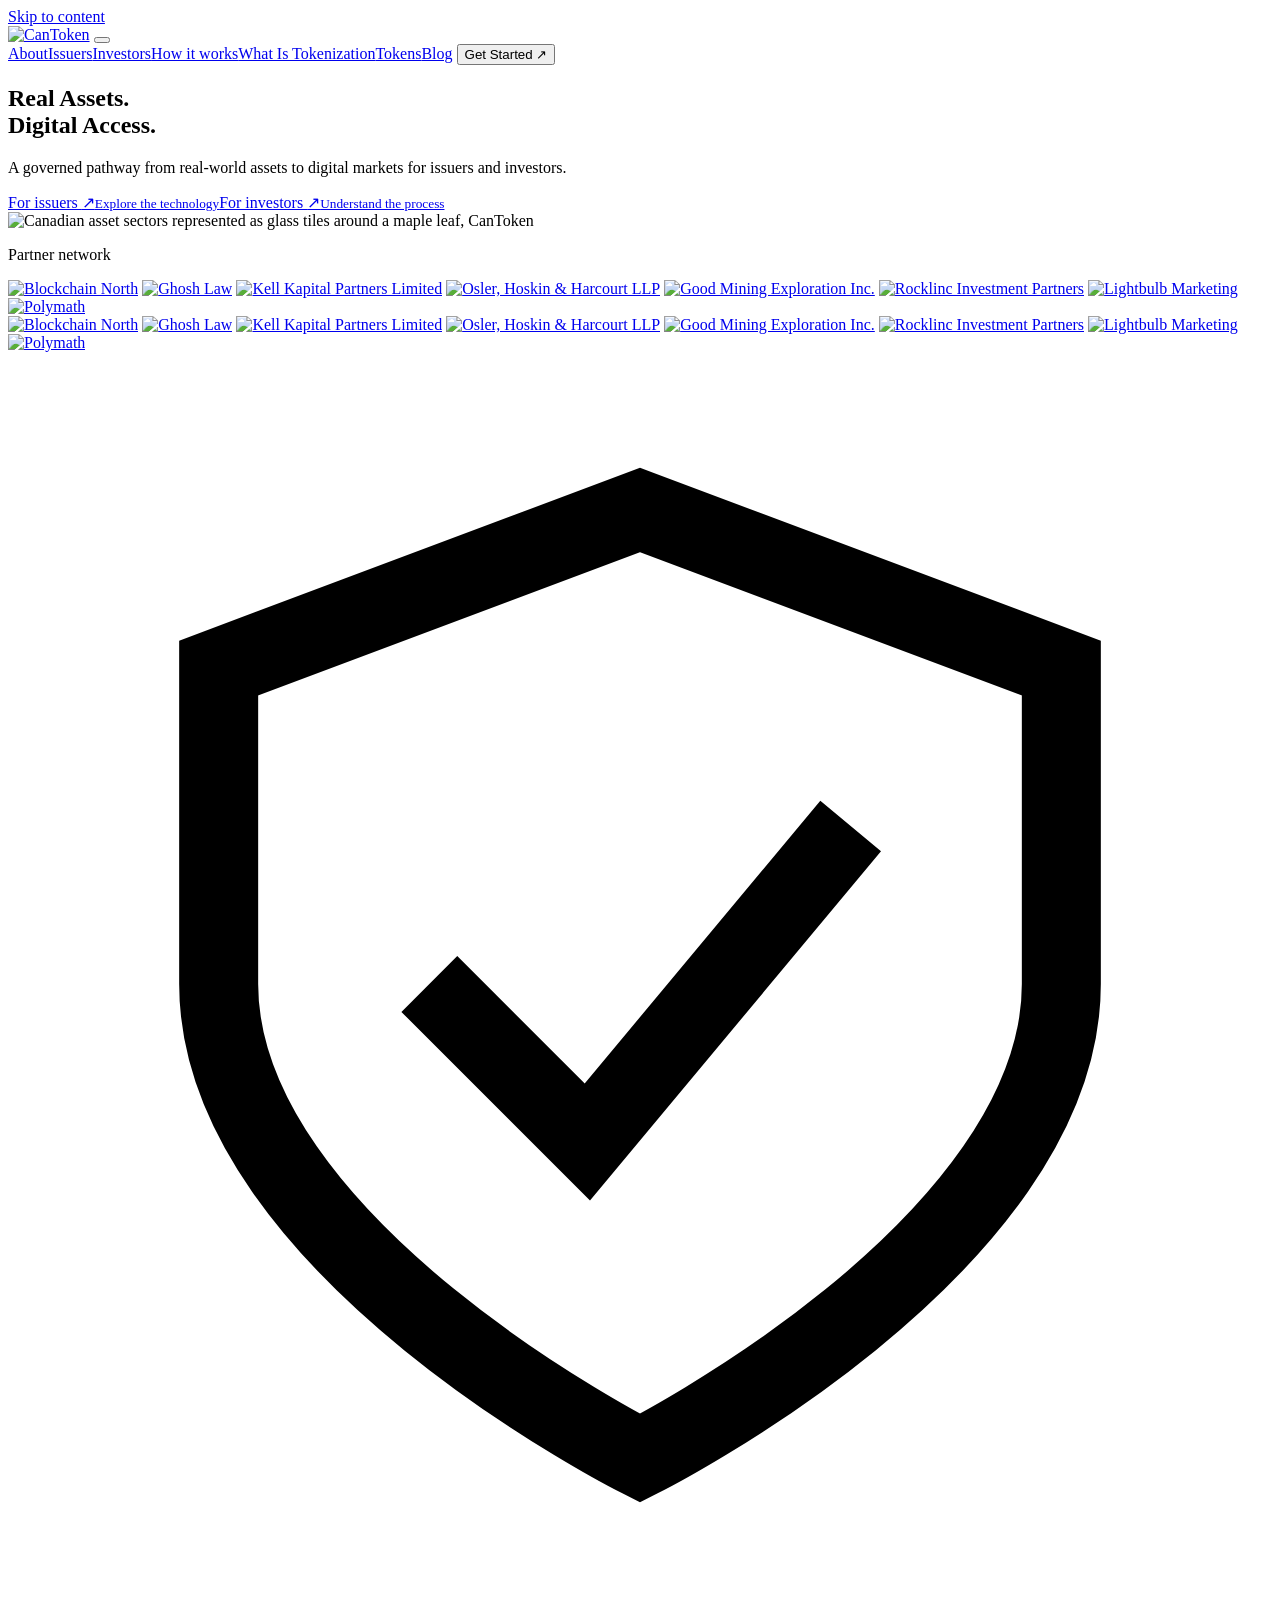
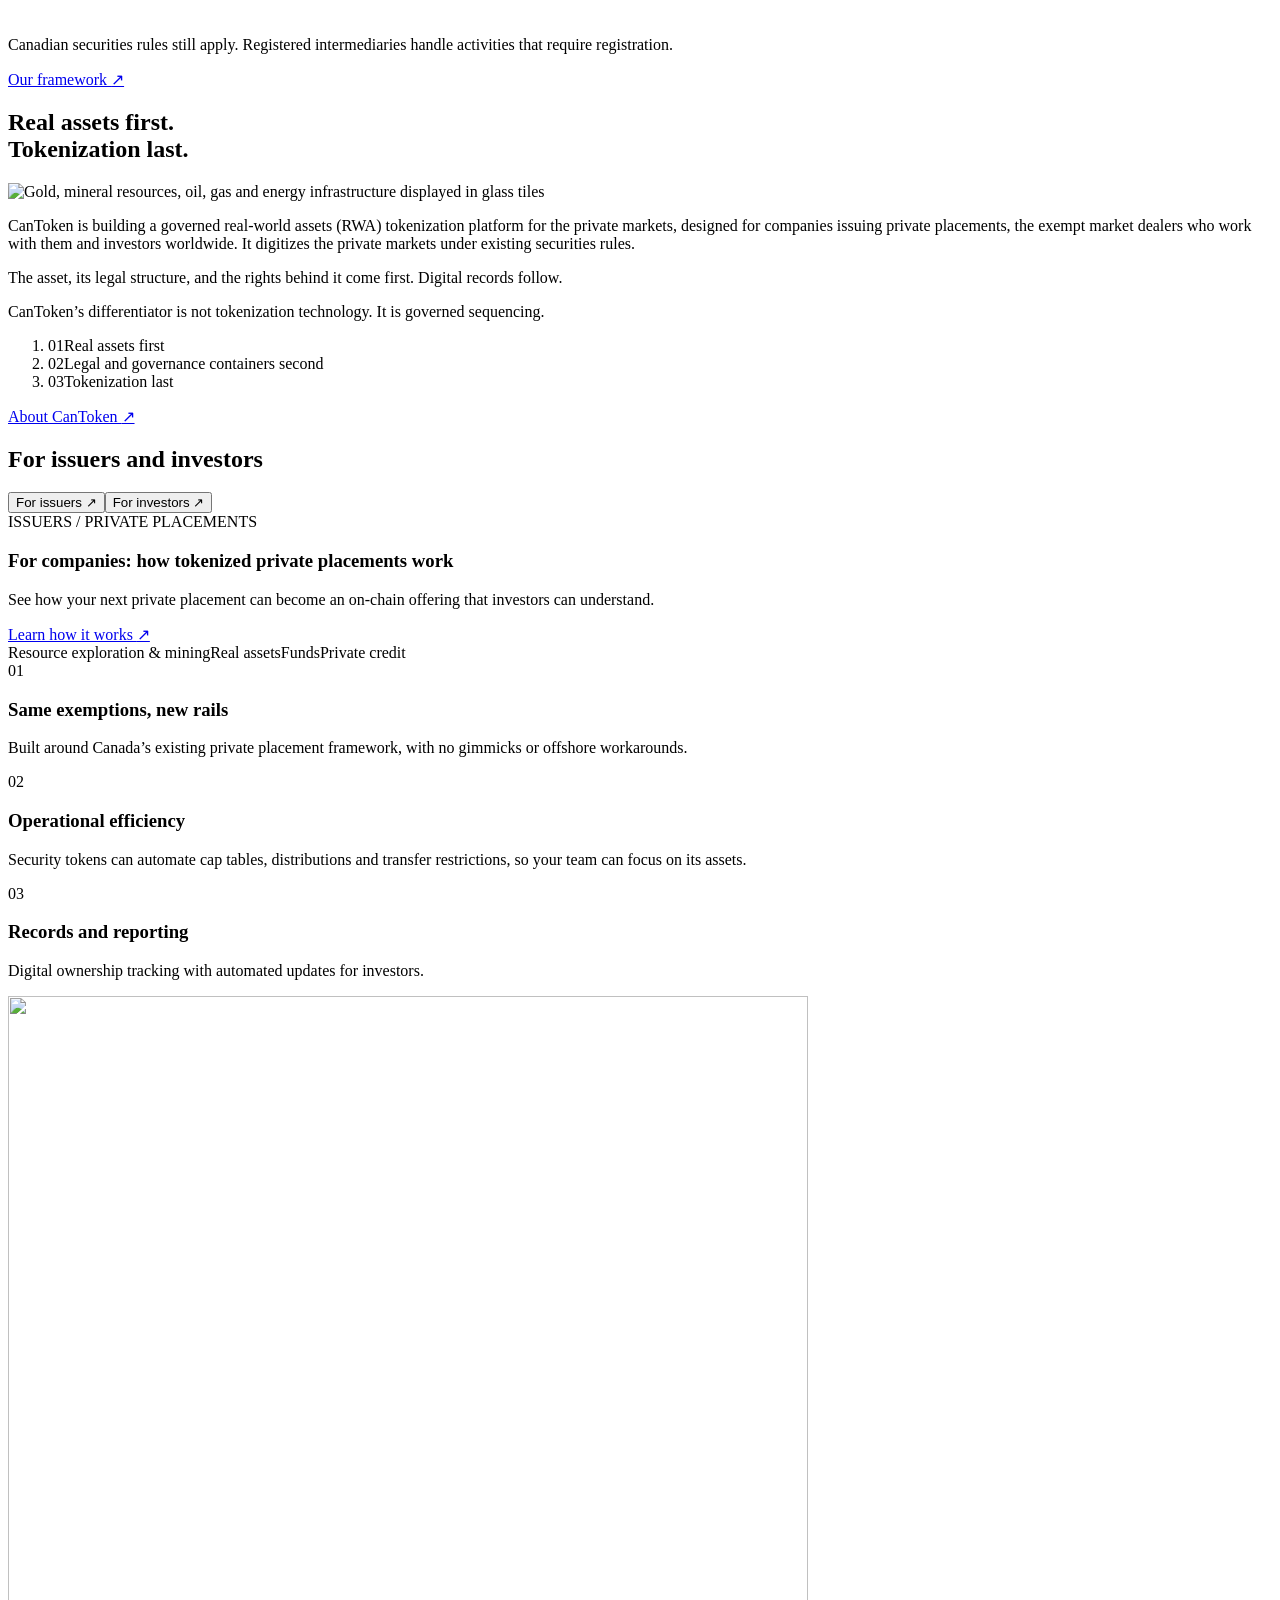
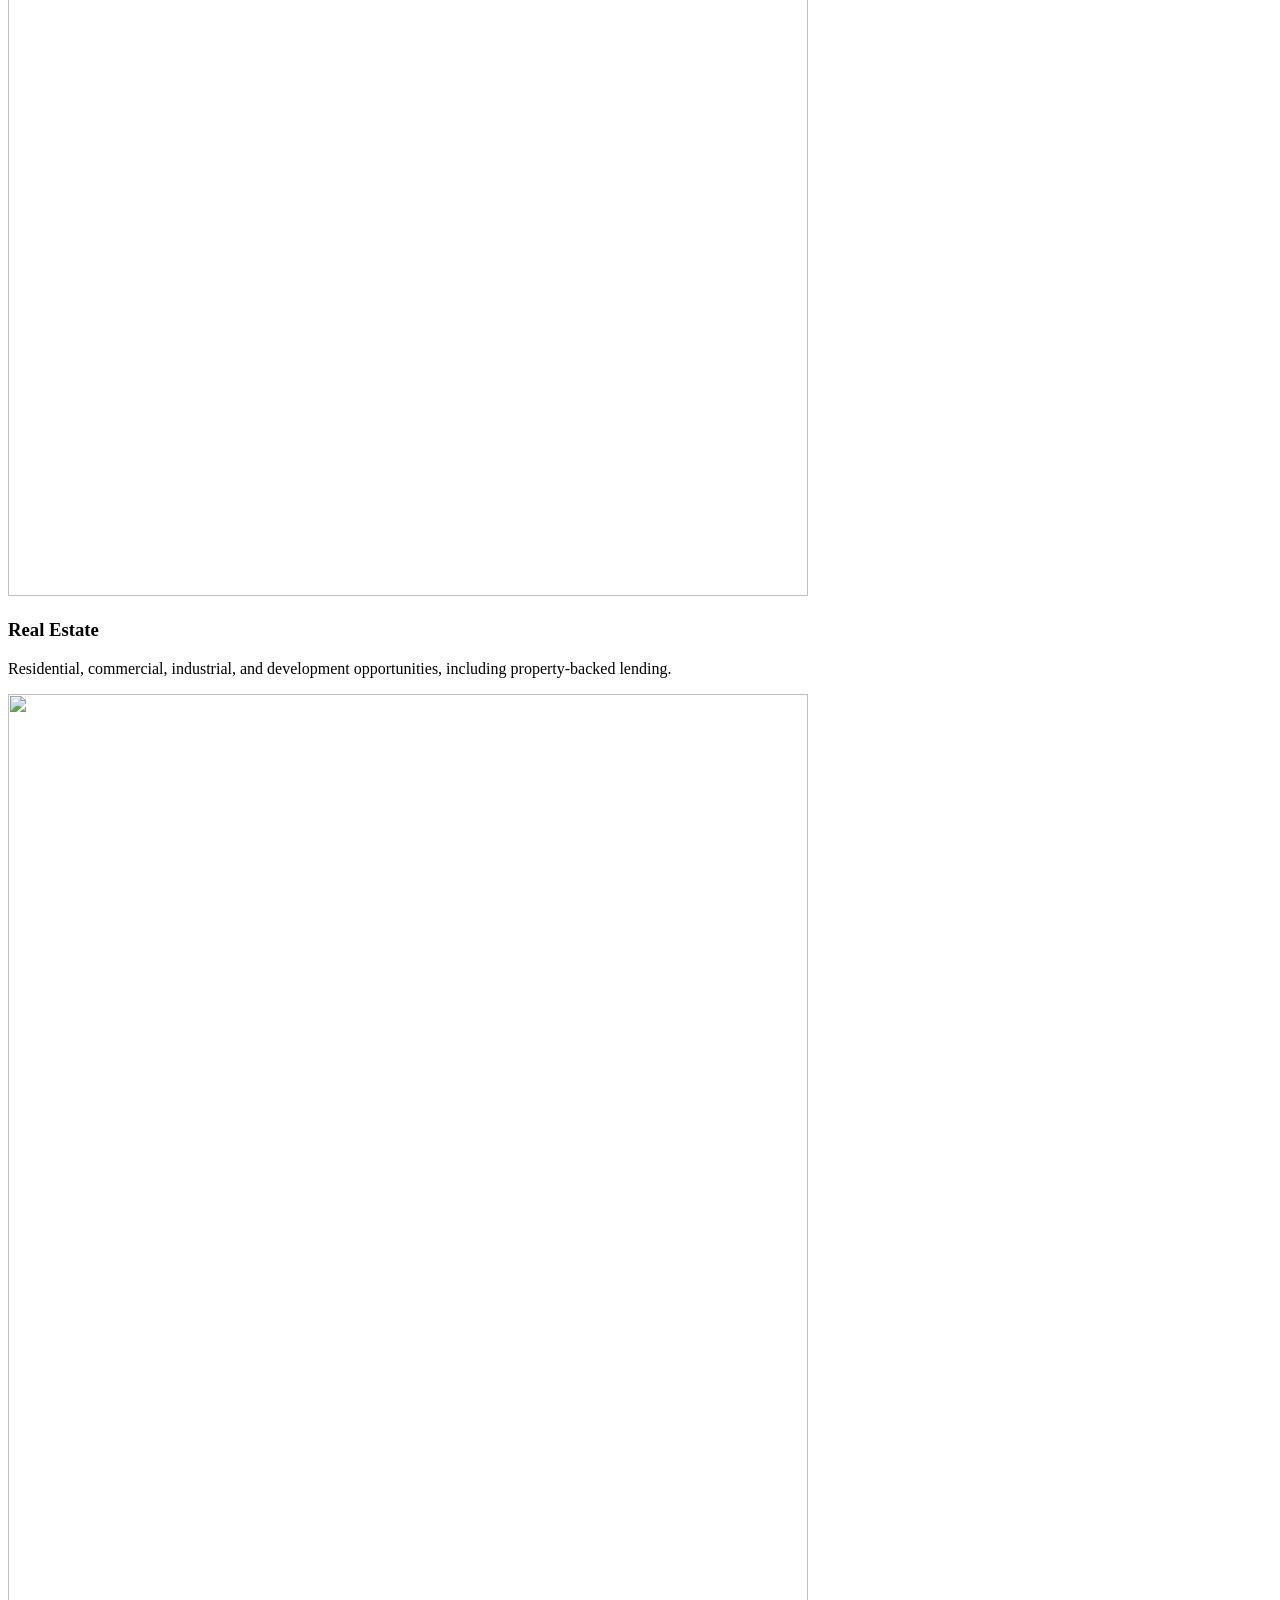
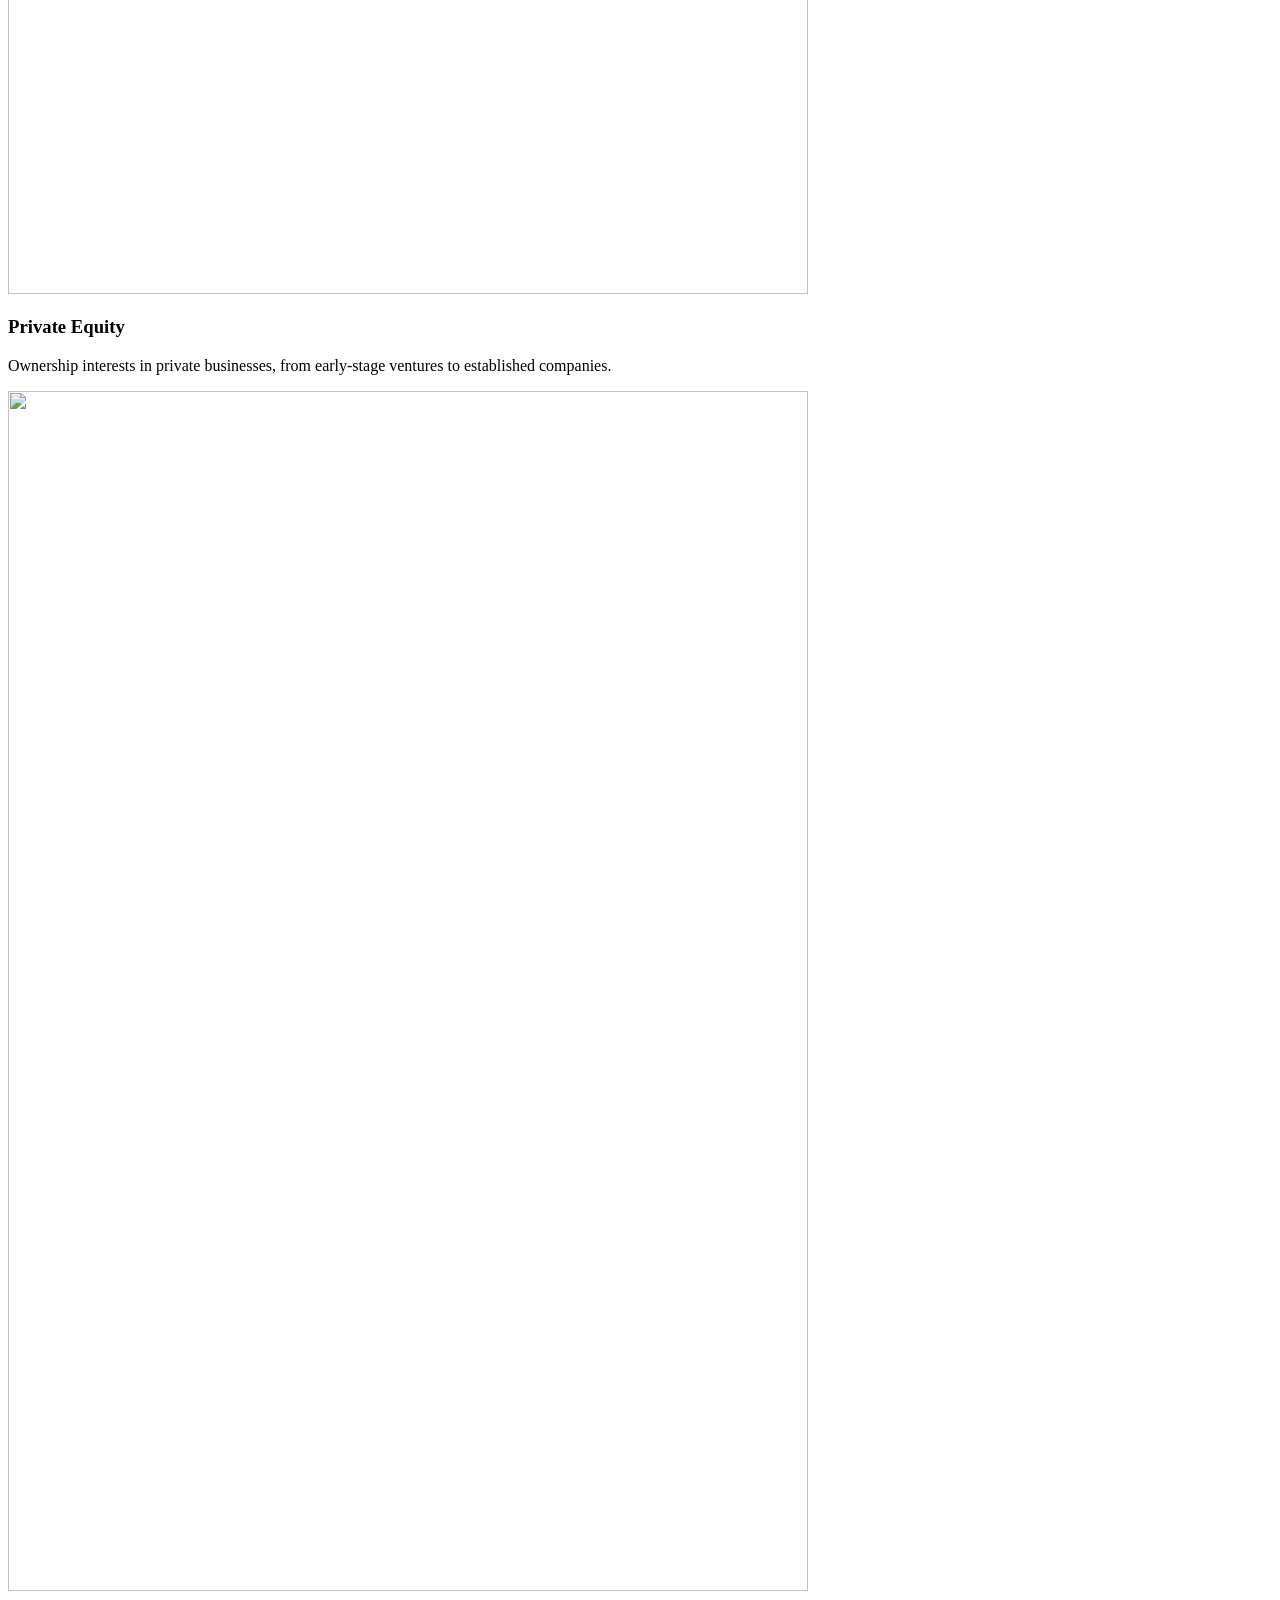
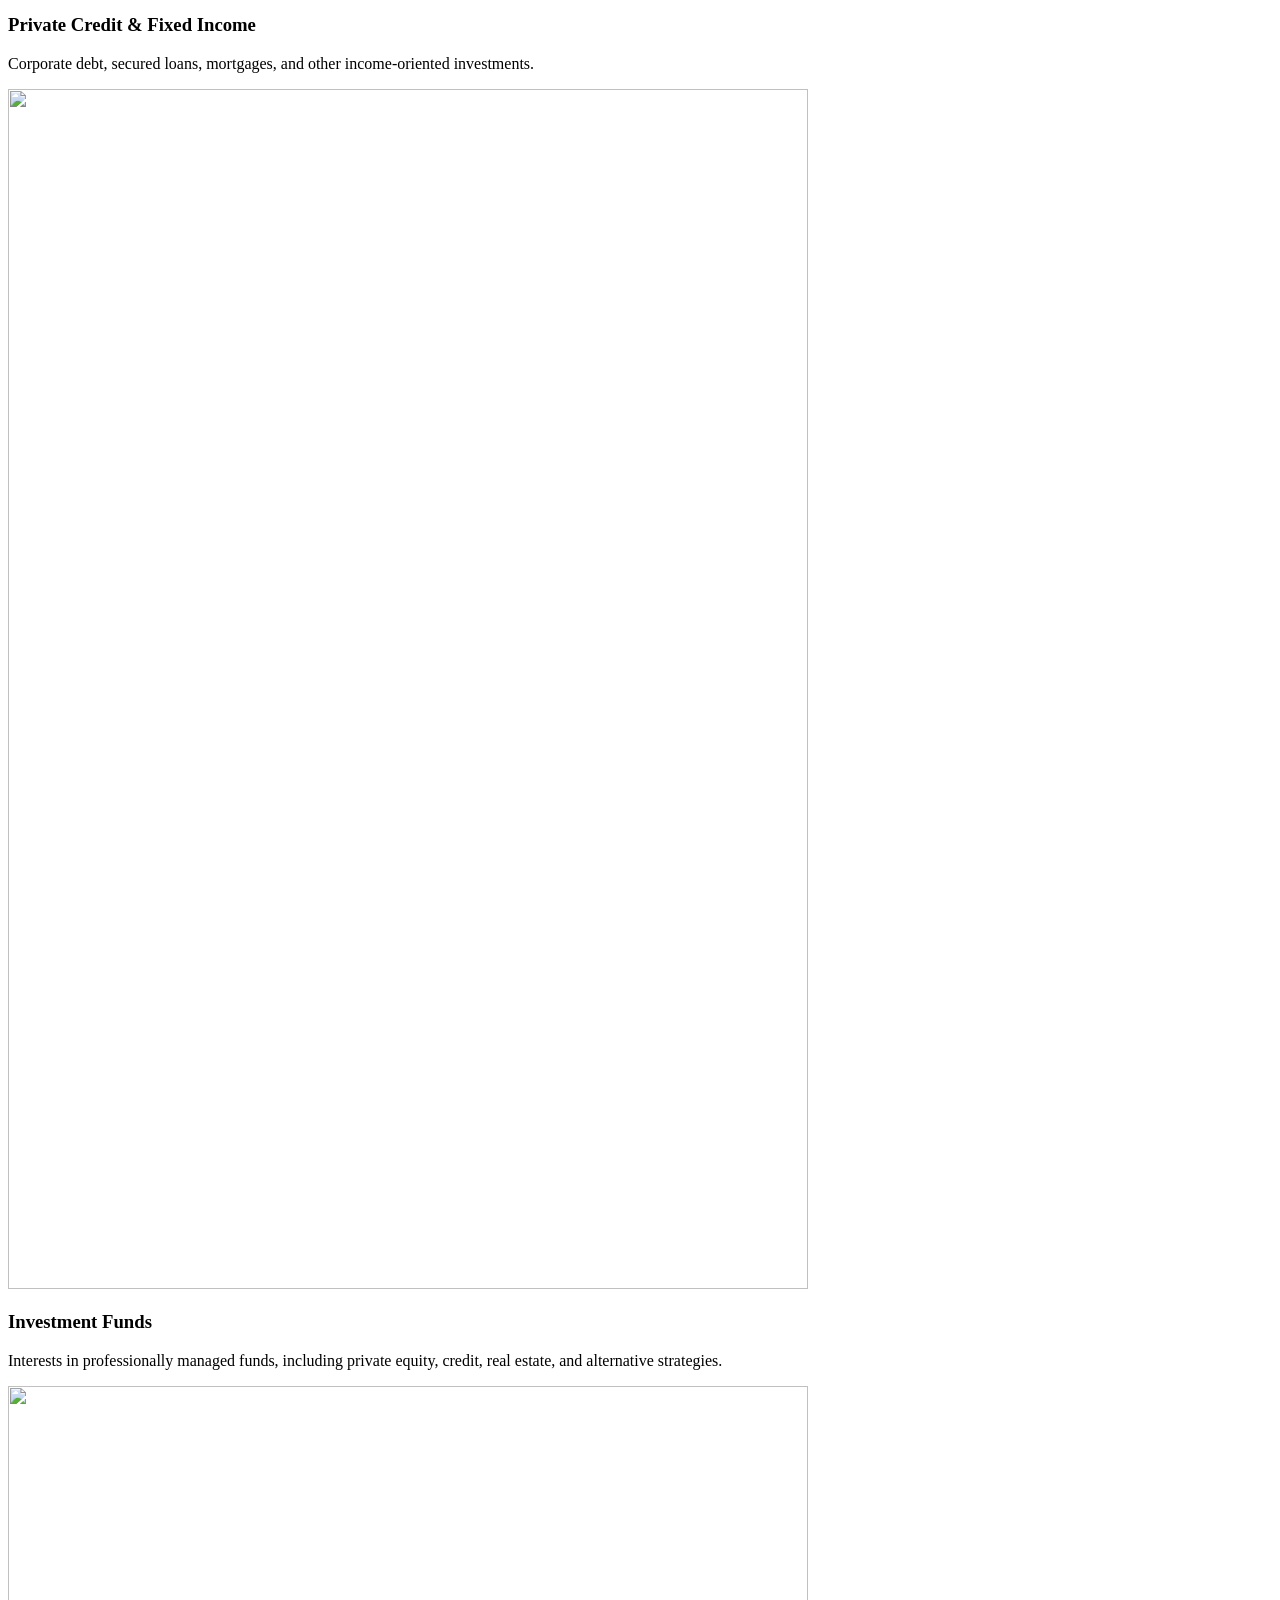
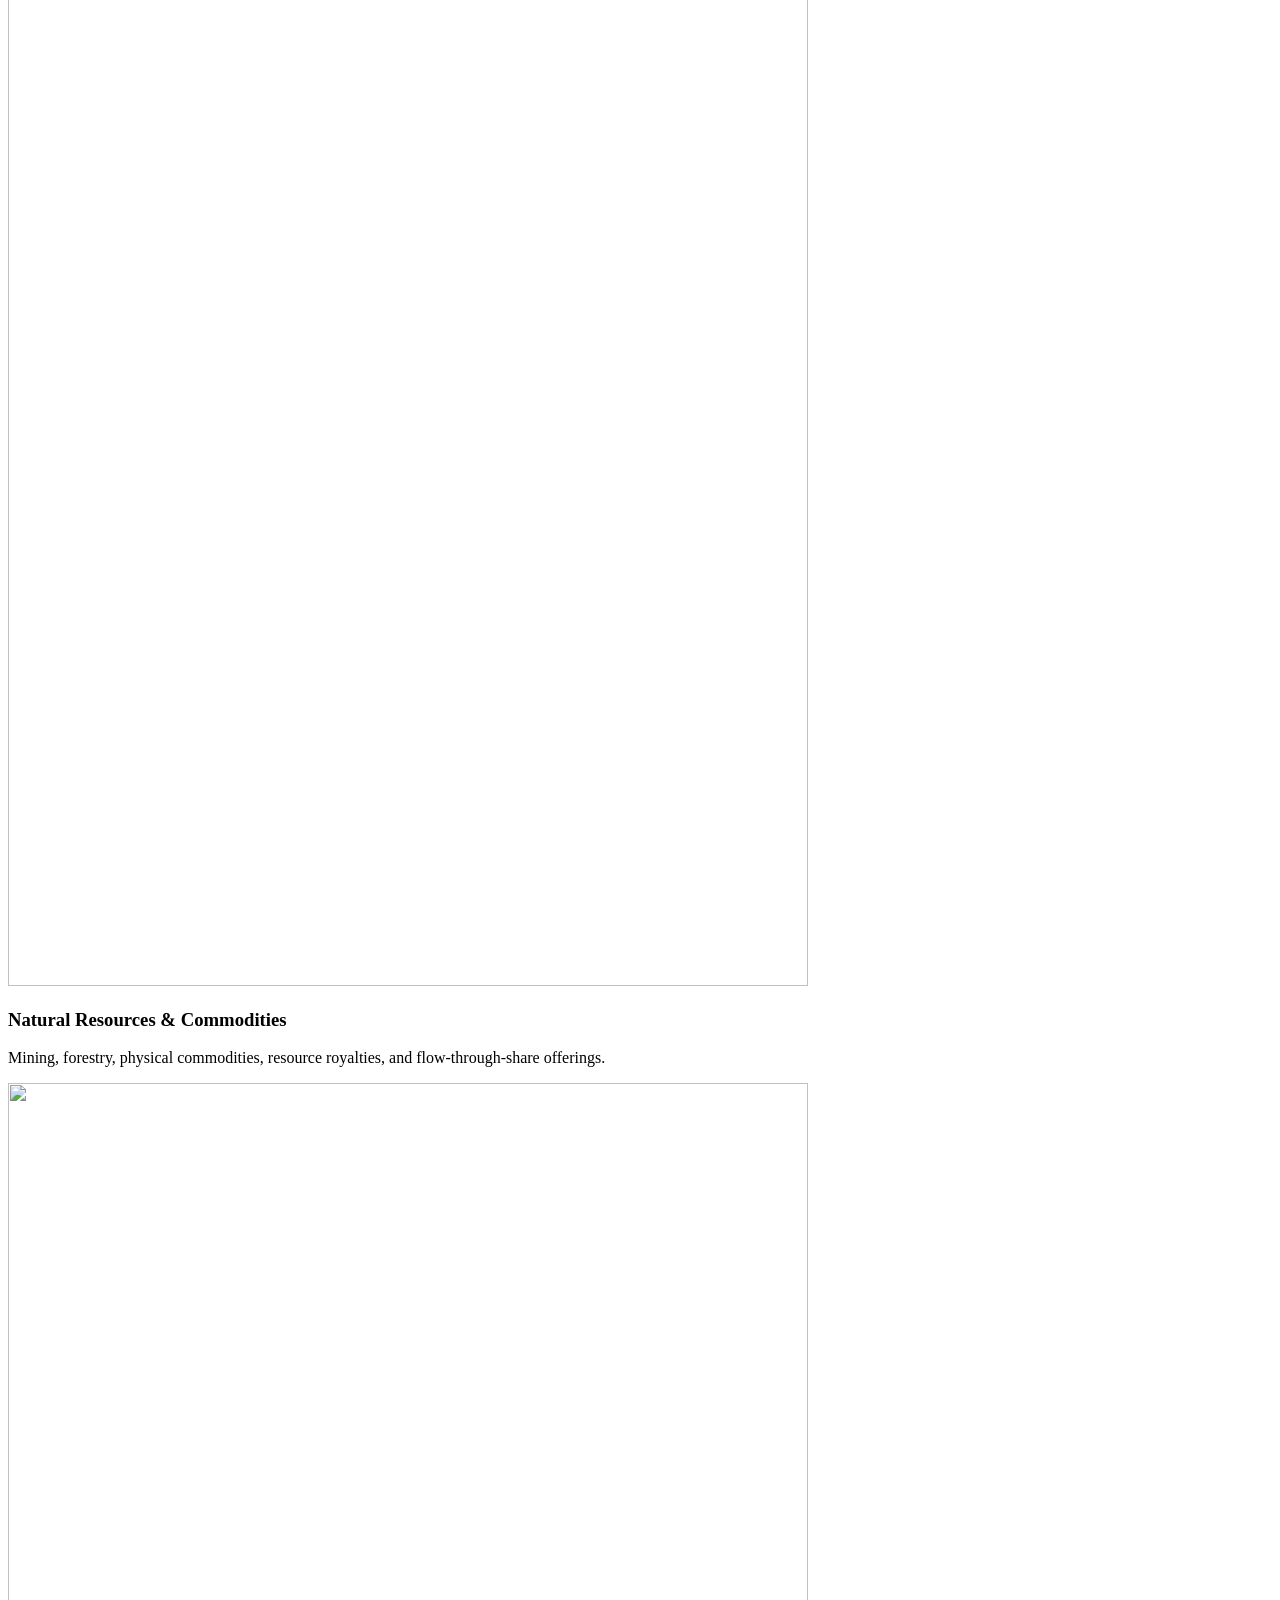
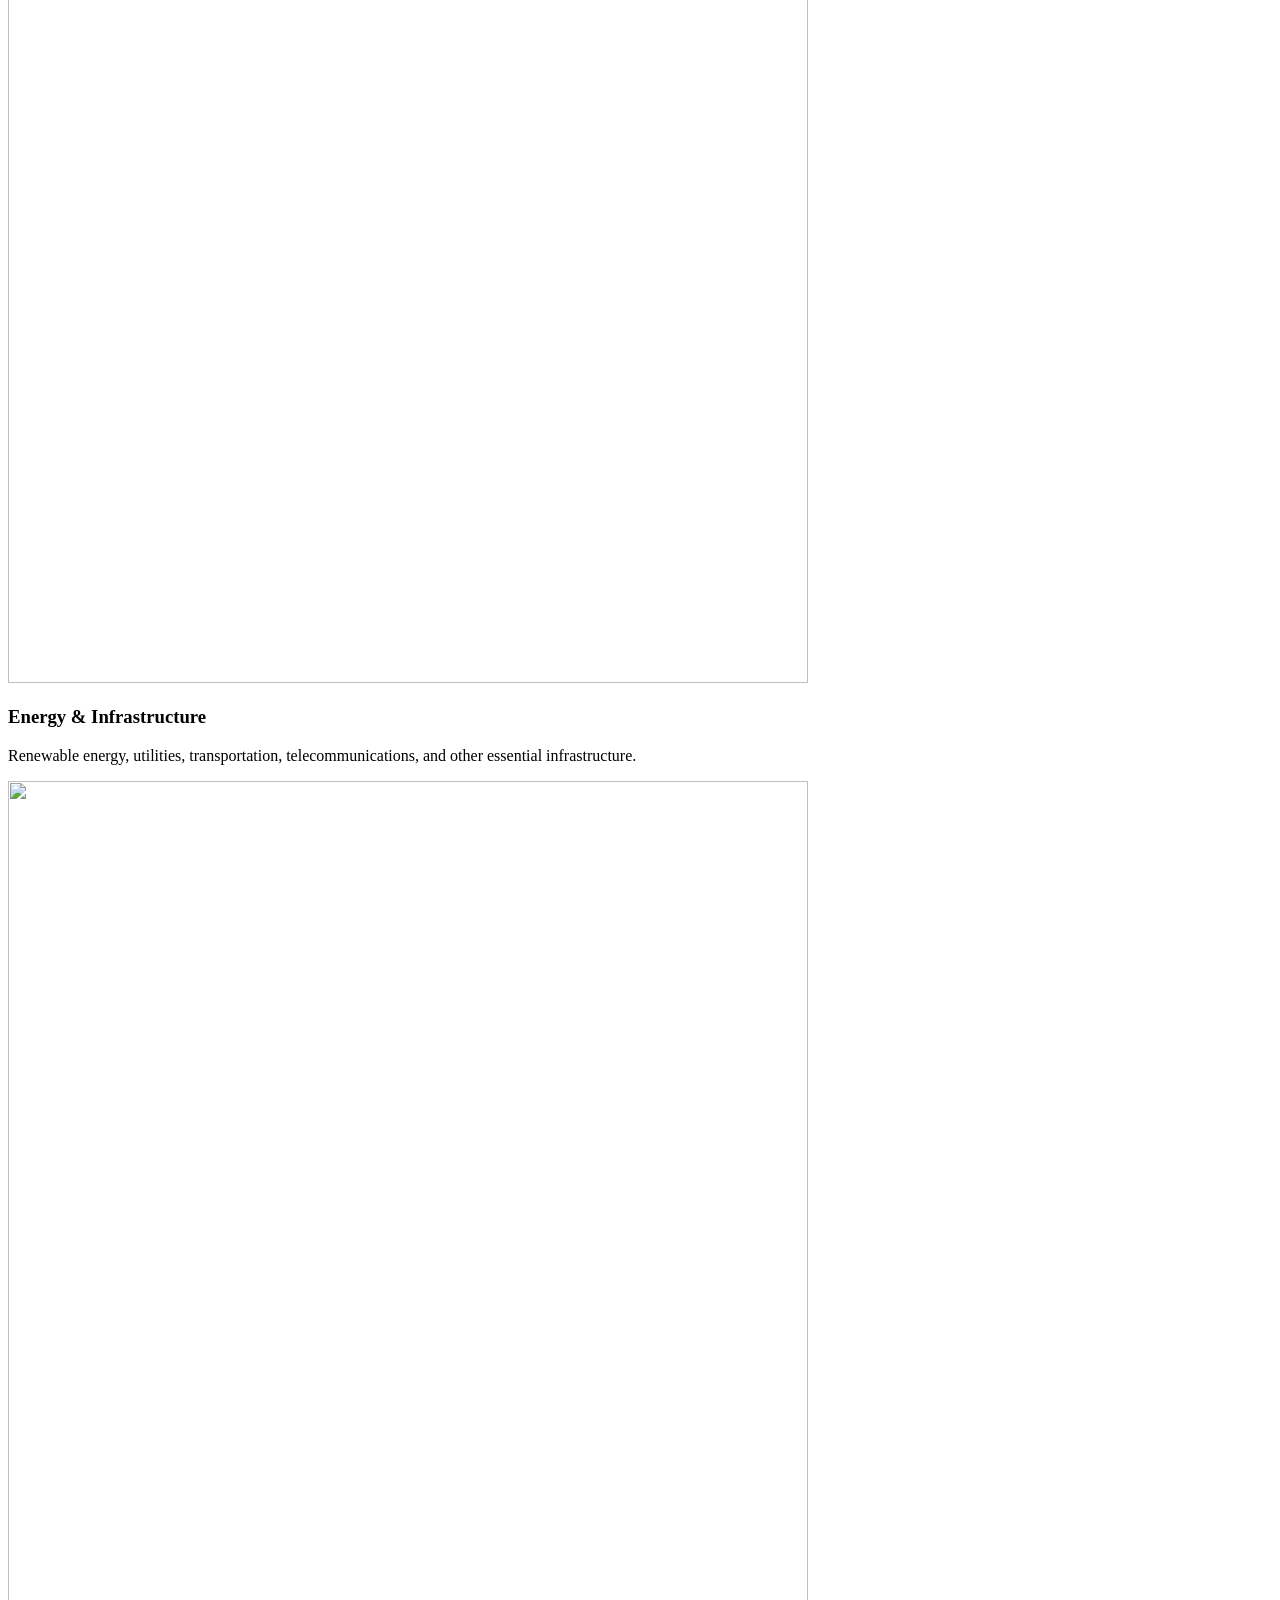
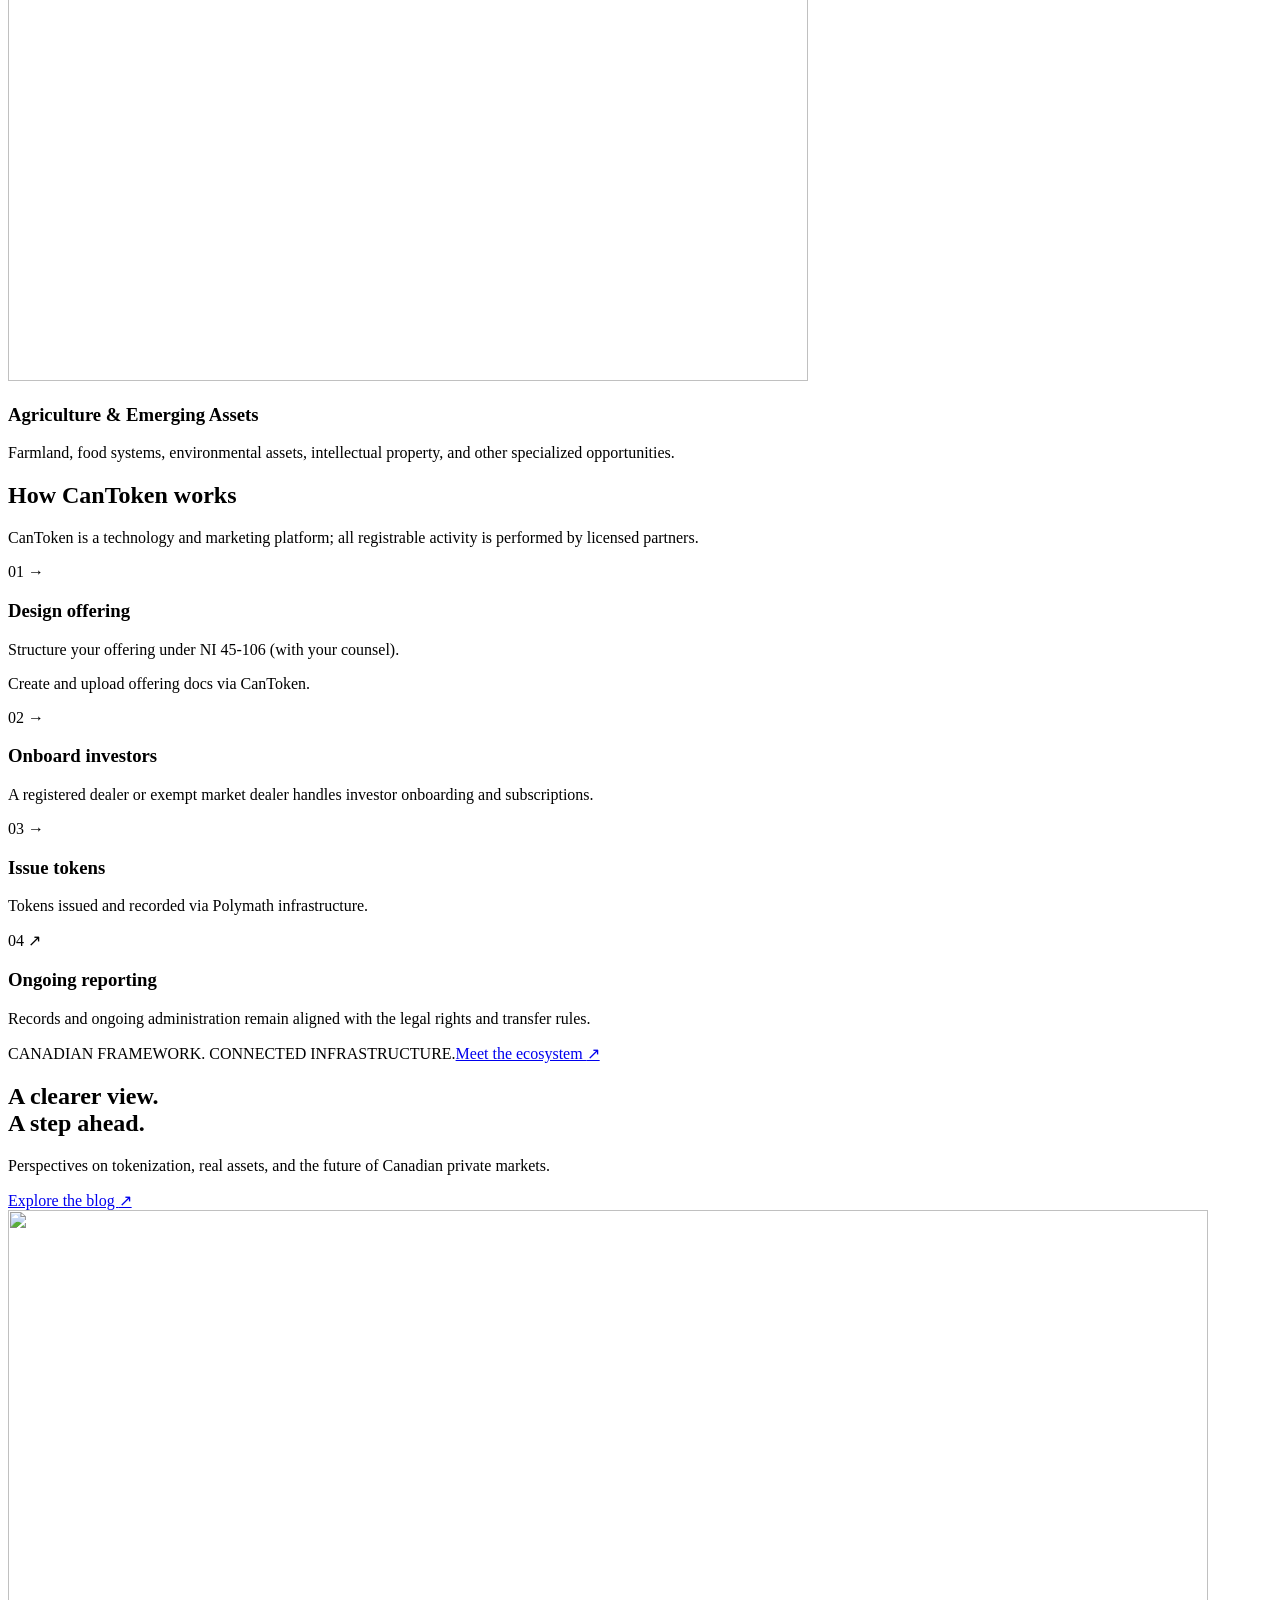
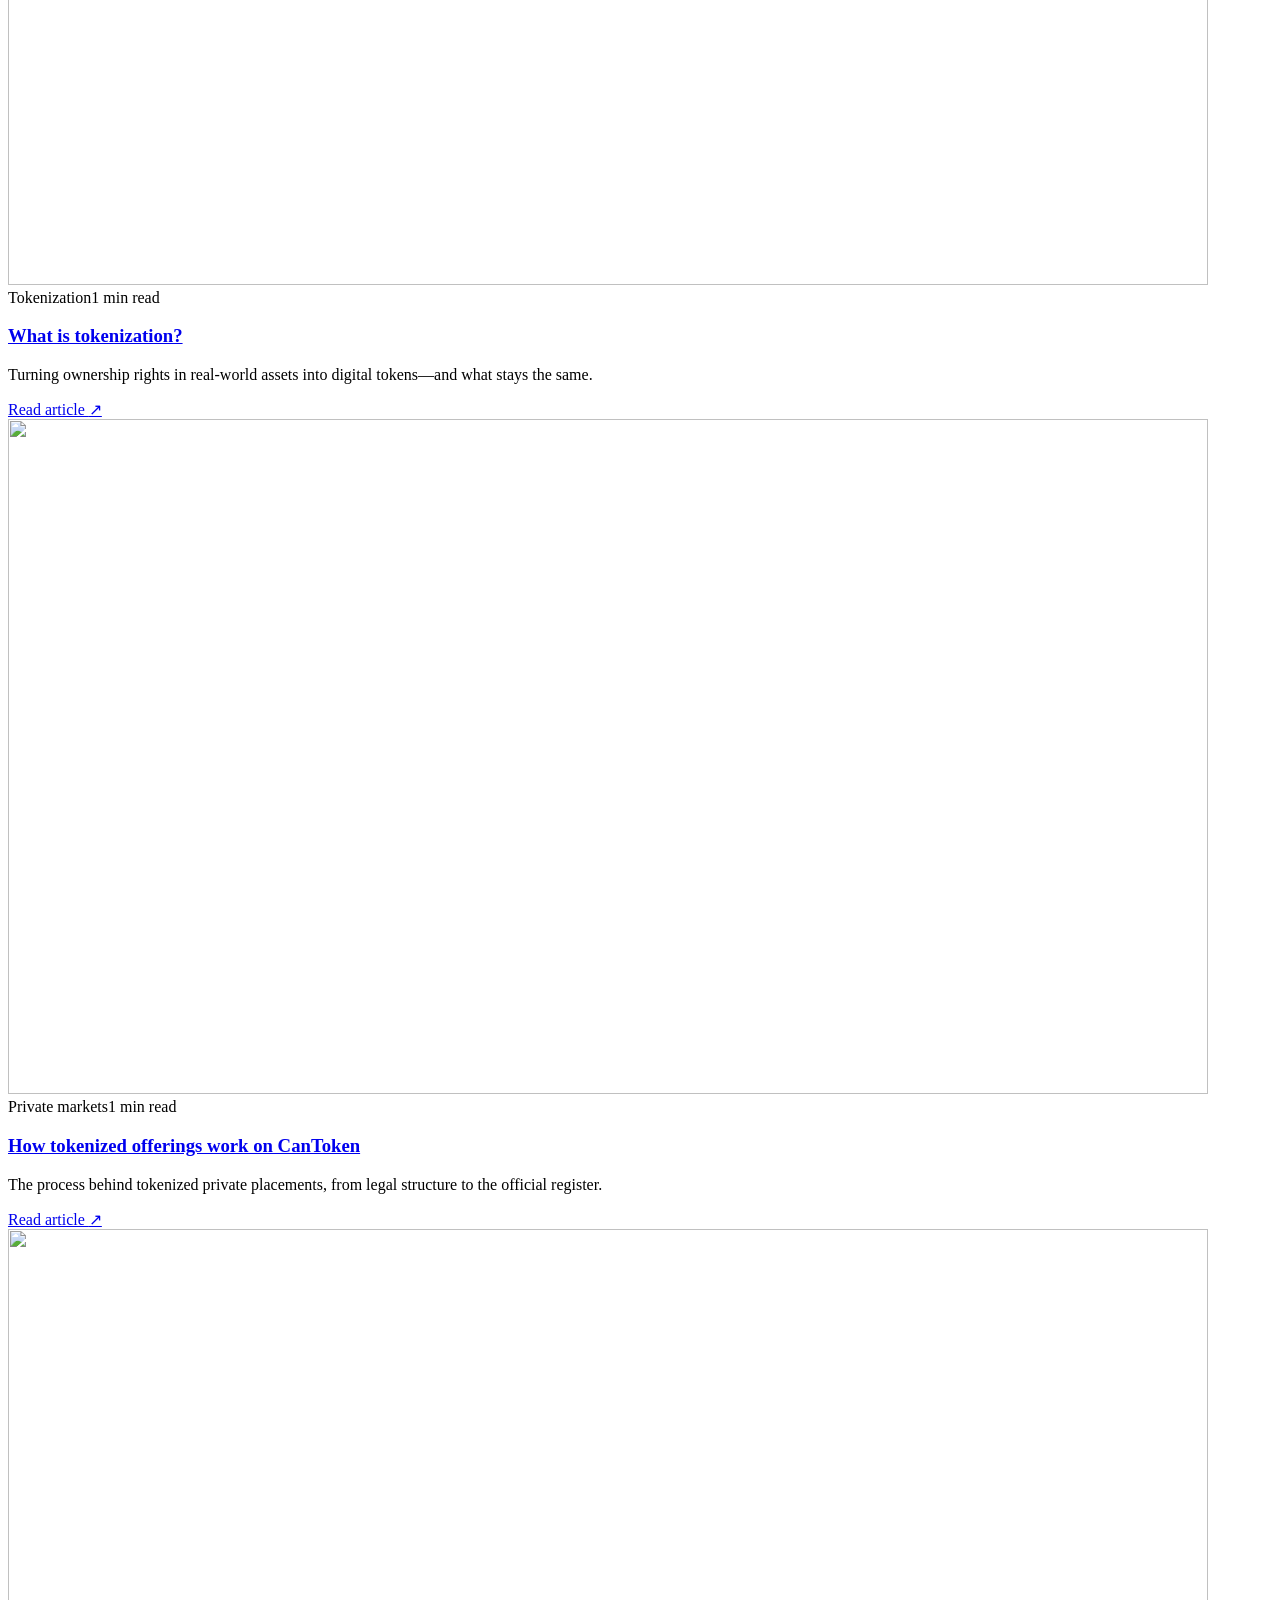
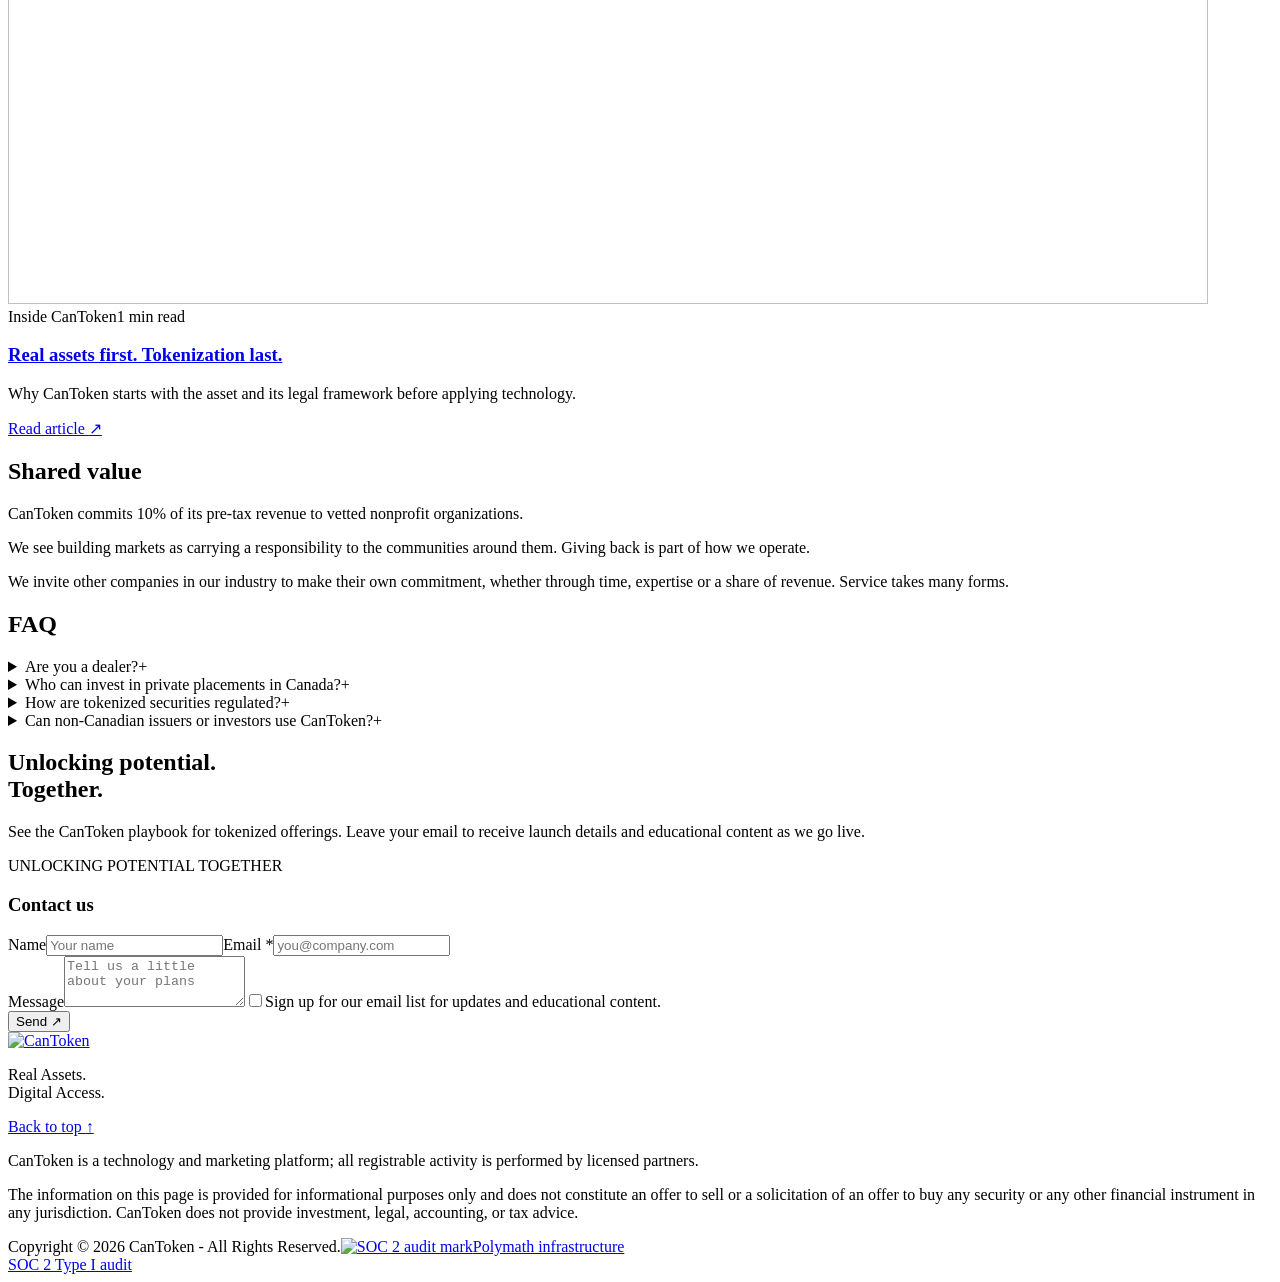
==== commit 199bd4dc: "Shorten FAQ heading" ====
--- a/index.html
+++ b/index.html
@@ -9,7 +9,7 @@
   <link rel="preconnect" href="https://fonts.googleapis.com">
   <link rel="preconnect" href="https://fonts.gstatic.com" crossorigin>
   <link href="https://fonts.googleapis.com/css2?family=Inter:wght@400;500;600;700&amp;family=IBM+Plex+Mono:wght@400;500;600&amp;display=swap" rel="stylesheet">
-  <link rel="stylesheet" href="/cantoken-client-preview/styles.css?v=1b99947d7a">
+  <link rel="stylesheet" href="/cantoken-client-preview/styles.css?v=b1ffe36383">
   <script src="app.js" defer></script>
 <link rel="stylesheet" href="/cantoken-client-preview/blog.css"></head>
 <body class="new-copy">
@@ -33,14 +33,14 @@
   </section>
   <section class="hero-partners" id="partners" aria-label="CanToken partner network">
     <div class="hero-partners-inner"><p class="partner-strip-label">Partner network</p><div class="partner-marquee"><div class="partner-marquee-track"><div class="partner-marquee-set">
-      <a href="https://blockchainnorth.ca/" target="_blank" rel="noopener noreferrer" aria-label="Blockchain North (opens in a new tab)"><img src="/cantoken-client-preview/assets/partners/blockchain-north.png" alt="Blockchain North" width="540" height="120"></a>
-      <a href="https://ghoshlaw.ca/" target="_blank" rel="noopener noreferrer" aria-label="Ghosh Law (opens in a new tab)"><img src="/cantoken-client-preview/assets/partners/ghosh-law.png" alt="Ghosh Law" width="1920" height="960"></a>
-      <a href="https://kellkapitalpartners.com/" target="_blank" rel="noopener noreferrer" aria-label="Kell Kapital Partners Limited (opens in a new tab)"><img src="/cantoken-client-preview/assets/partners/kell-kapital-crop.webp" alt="Kell Kapital Partners Limited" width="240" height="115"></a>
-      <a href="https://www.osler.com/en/" target="_blank" rel="noopener noreferrer" aria-label="Osler, Hoskin &amp; Harcourt LLP (opens in a new tab)"><img src="/cantoken-client-preview/assets/partners/osler.svg" alt="Osler, Hoskin &amp; Harcourt LLP" width="120" height="34"></a>
-      <a href="https://www.goodmining.com/" target="_blank" rel="noopener noreferrer" aria-label="Good Mining Exploration Inc. (opens in a new tab)"><img src="/cantoken-client-preview/assets/partners/good-mining.png" alt="Good Mining Exploration Inc." width="1500" height="268"></a>
-      <a href="https://rocklinc.com/" target="_blank" rel="noopener noreferrer" aria-label="Rocklinc Investment Partners (opens in a new tab)"><img class="rocklinc-logo" src="/cantoken-client-preview/assets/partners/rocklinc.svg" alt="Rocklinc Investment Partners" width="230" height="38"></a>
-      <a href="http://www.lightbulbmarketing.ca/" target="_blank" rel="noopener noreferrer" aria-label="Lightbulb Marketing (opens in a new tab)"><img src="/cantoken-client-preview/assets/partners/lightbulb-3.png" alt="Lightbulb Marketing" width="250" height="75"></a>
-      <a href="https://www.polymath.network/" target="_blank" rel="noopener noreferrer" aria-label="Polymath (opens in a new tab)"><img src="/cantoken-client-preview/assets/polymath-logotype.png" alt="Polymath" width="424" height="64"></a>
+      <a href="https://blockchainnorth.ca/" aria-label="Blockchain North"><img src="/cantoken-client-preview/assets/partners/blockchain-north.png" alt="Blockchain North" width="540" height="120"></a>
+      <a href="https://ghoshlaw.ca/" aria-label="Ghosh Law"><img src="/cantoken-client-preview/assets/partners/ghosh-law.png" alt="Ghosh Law" width="1920" height="960"></a>
+      <a href="https://kellkapitalpartners.com/" aria-label="Kell Kapital Partners Limited"><img src="/cantoken-client-preview/assets/partners/kell-kapital-crop.webp" alt="Kell Kapital Partners Limited" width="240" height="115"></a>
+      <a href="https://www.osler.com/en/" aria-label="Osler, Hoskin &amp; Harcourt LLP"><img src="/cantoken-client-preview/assets/partners/osler.svg" alt="Osler, Hoskin &amp; Harcourt LLP" width="120" height="34"></a>
+      <a href="https://www.goodmining.com/" aria-label="Good Mining Exploration Inc."><img src="/cantoken-client-preview/assets/partners/good-mining.png" alt="Good Mining Exploration Inc." width="1500" height="268"></a>
+      <a href="https://rocklinc.com/" aria-label="Rocklinc Investment Partners"><img class="rocklinc-logo" src="/cantoken-client-preview/assets/partners/rocklinc.svg" alt="Rocklinc Investment Partners" width="230" height="38"></a>
+      <a href="http://www.lightbulbmarketing.ca/" aria-label="Lightbulb Marketing"><img src="/cantoken-client-preview/assets/partners/lightbulb-3.png" alt="Lightbulb Marketing" width="250" height="75"></a>
+      <a href="https://www.polymath.network/" aria-label="Polymath"><img src="/cantoken-client-preview/assets/polymath-logotype.png" alt="Polymath" width="424" height="64"></a>
     </div></div></div></div>
   </section>
   <section class="regulatory-strip" aria-label="Regulatory framework"><div class="container"><svg class="line-icon" viewbox="0 0 24 24" fill="none" stroke="currentColor" stroke-width="1.5" aria-hidden="true"><path d="M12 3 20 6v6c0 5-8 9-8 9S4 17 4 12V6Z"></path><path d="m8 12 3 3 5-6"></path></svg><p>Canadian securities rules still apply. Registered intermediaries handle activities that require registration.</p><a href="#workflow">Our framework <span aria-hidden="true">↗</span></a></div></section>
@@ -95,7 +95,7 @@
     <h3><a href="/cantoken-client-preview/blog/real-assets-first/">Real assets first. Tokenization last.</a></h3><p>Why CanToken starts with the asset and its legal framework before applying technology.</p>
     <div class="post-card-bottom"><span></span><a href="/cantoken-client-preview/blog/real-assets-first/" aria-label="Read Real assets first. Tokenization last.">Read article <span aria-hidden="true">↗</span></a></div></div></article></div></div></section>
   <section class="shared-value-section section" aria-labelledby="shared-value-title"><div class="container shared-value-grid"><div><h2 id="shared-value-title">Shared value</h2></div><div class="shared-value-copy"><p class="lead">CanToken commits 10% of its pre-tax revenue to vetted nonprofit organizations.</p><p>We see building markets as carrying a responsibility to the communities around them. Giving back is part of how we operate.</p><p>We invite other companies in our industry to make their own commitment, whether through time, expertise or a share of revenue. Service takes many forms.</p></div></div></section>
-  <section class="section container faq-section" aria-labelledby="faq-title"><div><h2 id="faq-title">Contact / FAQ</h2></div><div class="faq-list"><details><summary>Are you a dealer?<span aria-hidden="true">+</span></summary><p>No. CanToken provides technology and marketing; registrable activity is performed by licensed intermediaries.</p></details><details><summary>Who can invest in private placements in Canada?<span aria-hidden="true">+</span></summary><p>Private placements in Canada may be open to accredited, eligible or self-certified investors, and to close friends, family or business associates of the issuer. Eligibility rules vary by province.</p><p>A registered dealer or exempt market dealer handles applicable onboarding, KYC/AML and suitability.</p></details><details><summary>How are tokenized securities regulated?<span aria-hidden="true">+</span></summary><p>Tokenized securities are generally traditional securities represented in digital form and remain subject to the same securities laws, exemptions, and regulatory oversight as non-tokenized securities. The digital format and record-keeping method do not change whether an instrument is a security.</p></details><details><summary>Can non-Canadian issuers or investors use CanToken?<span aria-hidden="true">+</span></summary><p>Tokenized private placements in Canadian and cross-border deals, focused on real assets and high-governance issuers.</p><p>Any investment decision must be made solely on the basis of the official offering documents provided by the issuer and their registered dealer, and only by persons who meet applicable eligibility requirements.</p><a class="text-link" href="#contact">Contact us <span aria-hidden="true">↗</span></a></details></div></section>
+  <section class="section container faq-section" aria-labelledby="faq-title"><div><h2 id="faq-title">FAQ</h2></div><div class="faq-list"><details><summary>Are you a dealer?<span aria-hidden="true">+</span></summary><p>No. CanToken provides technology and marketing; registrable activity is performed by licensed intermediaries.</p></details><details><summary>Who can invest in private placements in Canada?<span aria-hidden="true">+</span></summary><p>Private placements in Canada may be open to accredited, eligible or self-certified investors, and to close friends, family or business associates of the issuer. Eligibility rules vary by province.</p><p>A registered dealer or exempt market dealer handles applicable onboarding, KYC/AML and suitability.</p></details><details><summary>How are tokenized securities regulated?<span aria-hidden="true">+</span></summary><p>Tokenized securities are generally traditional securities represented in digital form and remain subject to the same securities laws, exemptions, and regulatory oversight as non-tokenized securities. The digital format and record-keeping method do not change whether an instrument is a security.</p></details><details><summary>Can non-Canadian issuers or investors use CanToken?<span aria-hidden="true">+</span></summary><p>Tokenized private placements in Canadian and cross-border deals, focused on real assets and high-governance issuers.</p><p>Any investment decision must be made solely on the basis of the official offering documents provided by the issuer and their registered dealer, and only by persons who meet applicable eligibility requirements.</p><a class="text-link" href="#contact">Contact us <span aria-hidden="true">↗</span></a></details></div></section>
   <section class="contact-section section" id="contact" aria-labelledby="contact-title"><div class="container contact-grid"><div><h2 id="contact-title">Unlocking potential.<br><span>Together.</span></h2><p>See the CanToken playbook for tokenized offerings. Leave your email to receive launch details and educational content as we go live.</p><div class="contact-rule"></div><span class="mono">UNLOCKING POTENTIAL TOGETHER</span></div><form id="contact-form"><h3>Contact us</h3><div class="form-row"><label>Name<input name="name" autocomplete="name" placeholder="Your name"></label><label>Email <span aria-hidden="true">*</span><input type="email" name="email" autocomplete="email" required placeholder="you@company.com"></label></div><label>Message<textarea name="message" rows="3" placeholder="Tell us a little about your plans"></textarea></label><label class="checkbox-label"><input type="checkbox" name="updates"><span>Sign up for our email list for updates and educational content.</span></label><div class="form-bottom"><button class="button" type="submit">Send <span aria-hidden="true">↗</span></button></div><p class="form-status" id="form-status" role="status" hidden></p></form></div></section>
 </main>
 <footer class="site-footer"><div class="container"><div class="footer-top"><a class="wordmark" href="#" aria-label="CanToken home"><img src="/cantoken-client-preview/assets/cantoken-logo.svg" width="678" height="150" alt="CanToken"></a><p>Real Assets.<br>Digital Access.</p><a class="text-link" href="#">Back to top <span aria-hidden="true">↑</span></a></div><div class="footer-disclaimer"><p>CanToken is a technology and marketing platform; all registrable activity is performed by licensed partners.</p><p>The information on this page is provided for informational purposes only and does not constitute an offer to sell or a solicitation of an offer to buy any security or any other financial instrument in any jurisdiction. CanToken does not provide investment, legal, accounting, or tax advice.</p></div><div class="footer-bottom"><span>Copyright © 2026 CanToken - All Rights Reserved.</span><a class="soc2-attribution" href="https://www.polymath.network/polymath-certifications" target="_blank" rel="noopener noreferrer"><img src="/cantoken-client-preview/assets/soc2-logo-provided.jpg" alt="SOC 2 audit mark" width="64" height="64" loading="lazy"><span>Polymath infrastructure<br>SOC 2 Type I audit</span></a></div></div></footer>
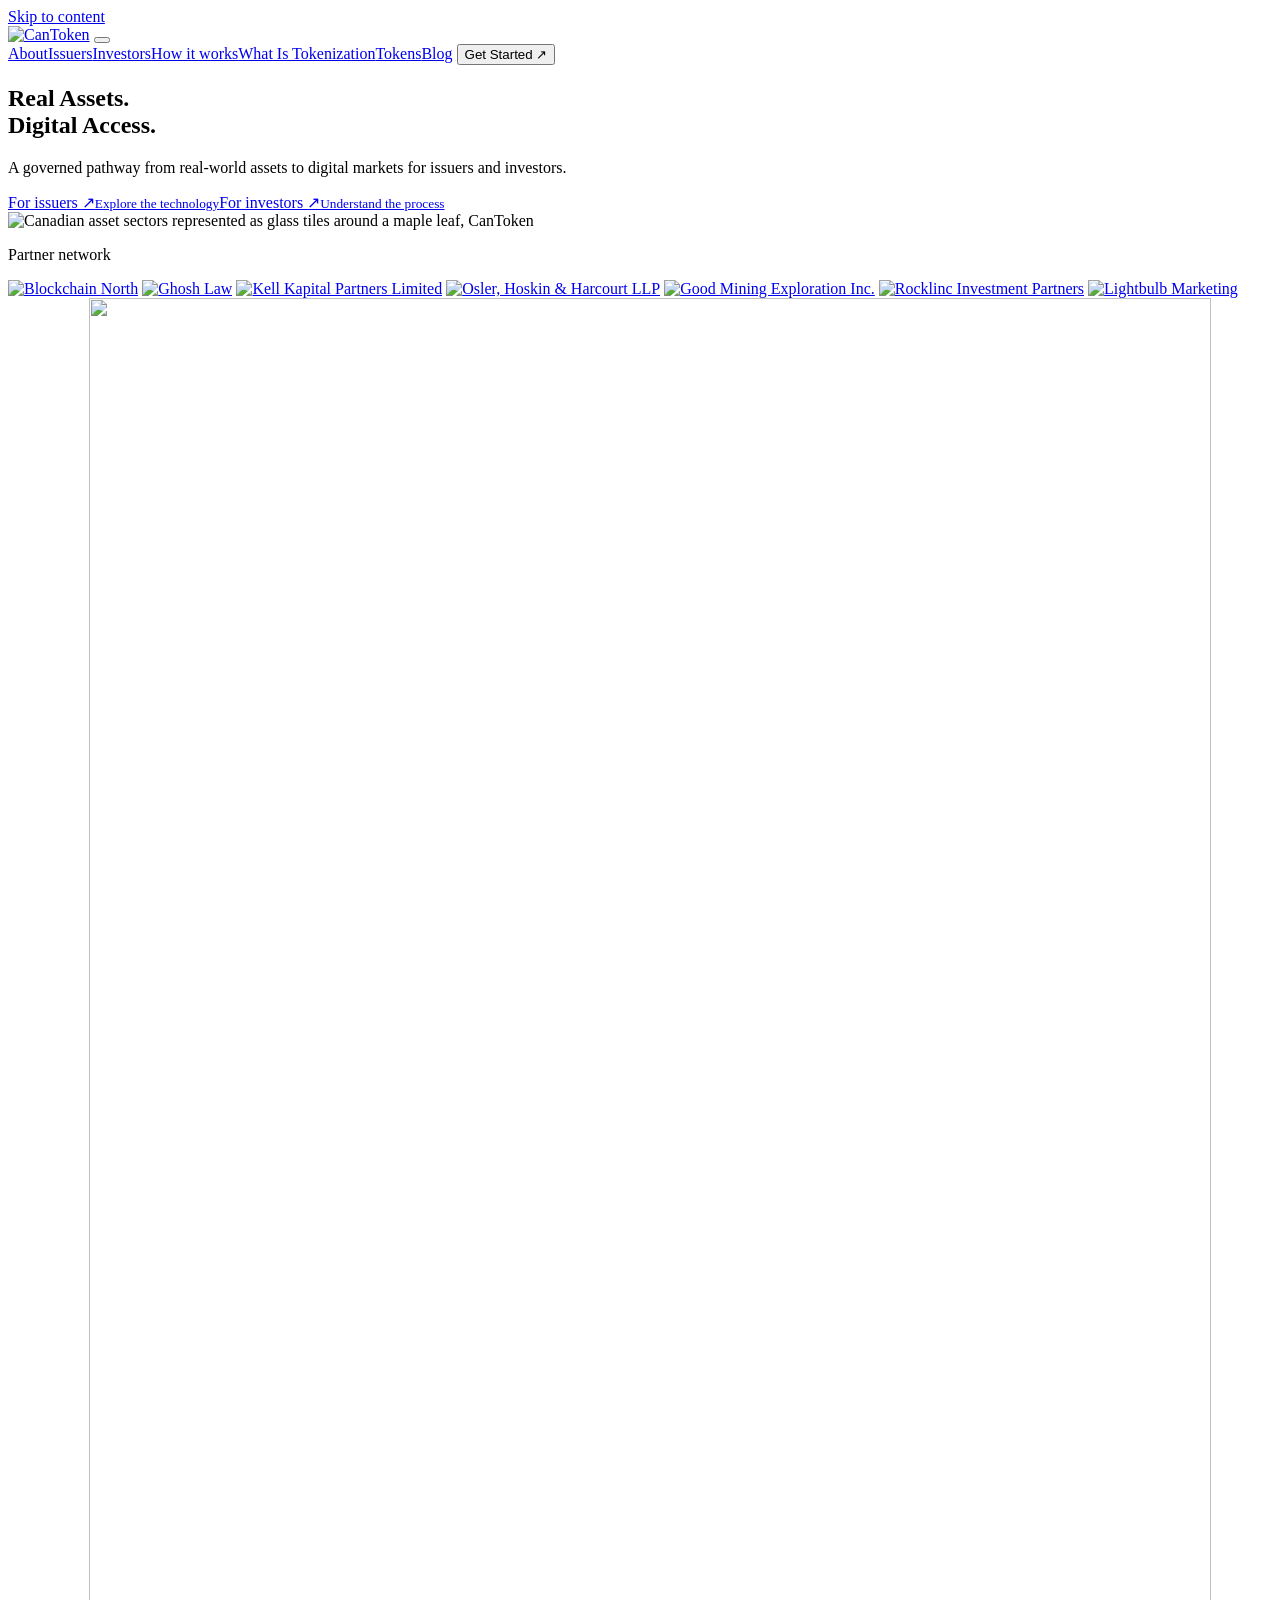
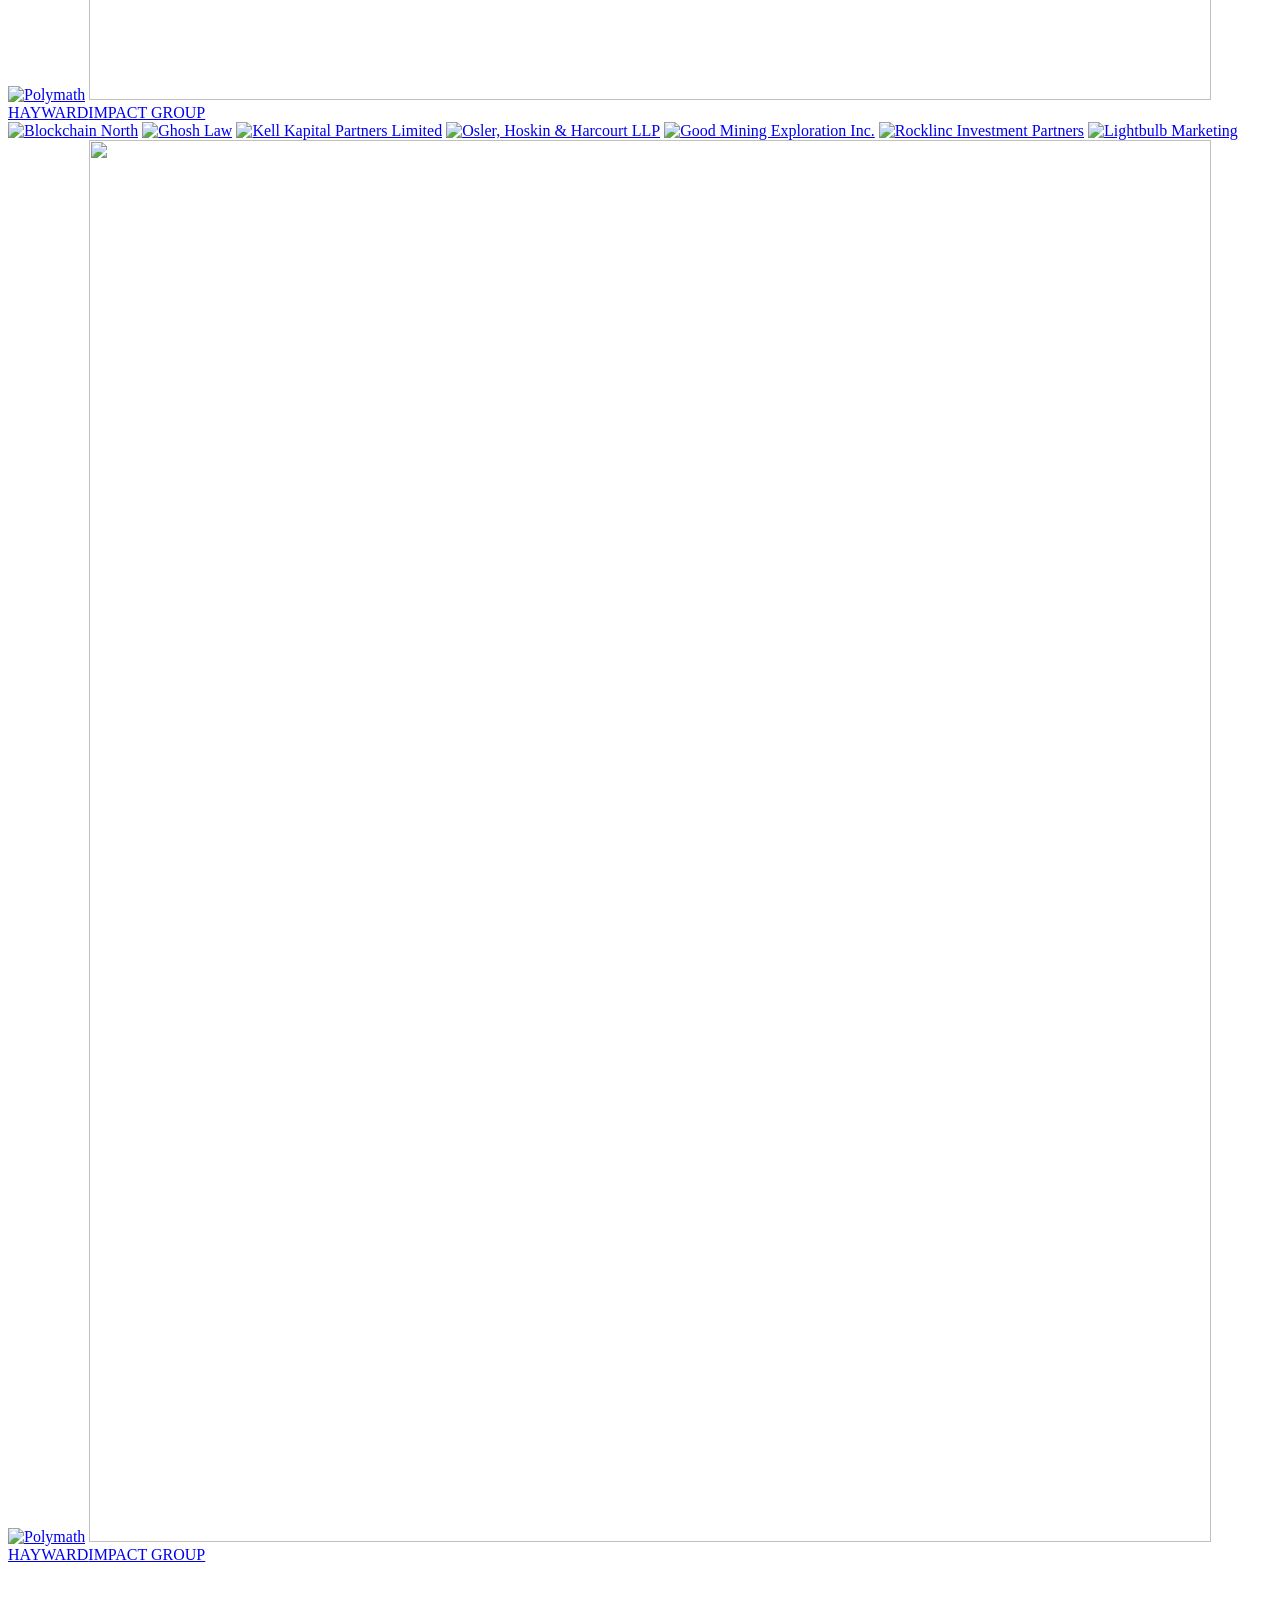
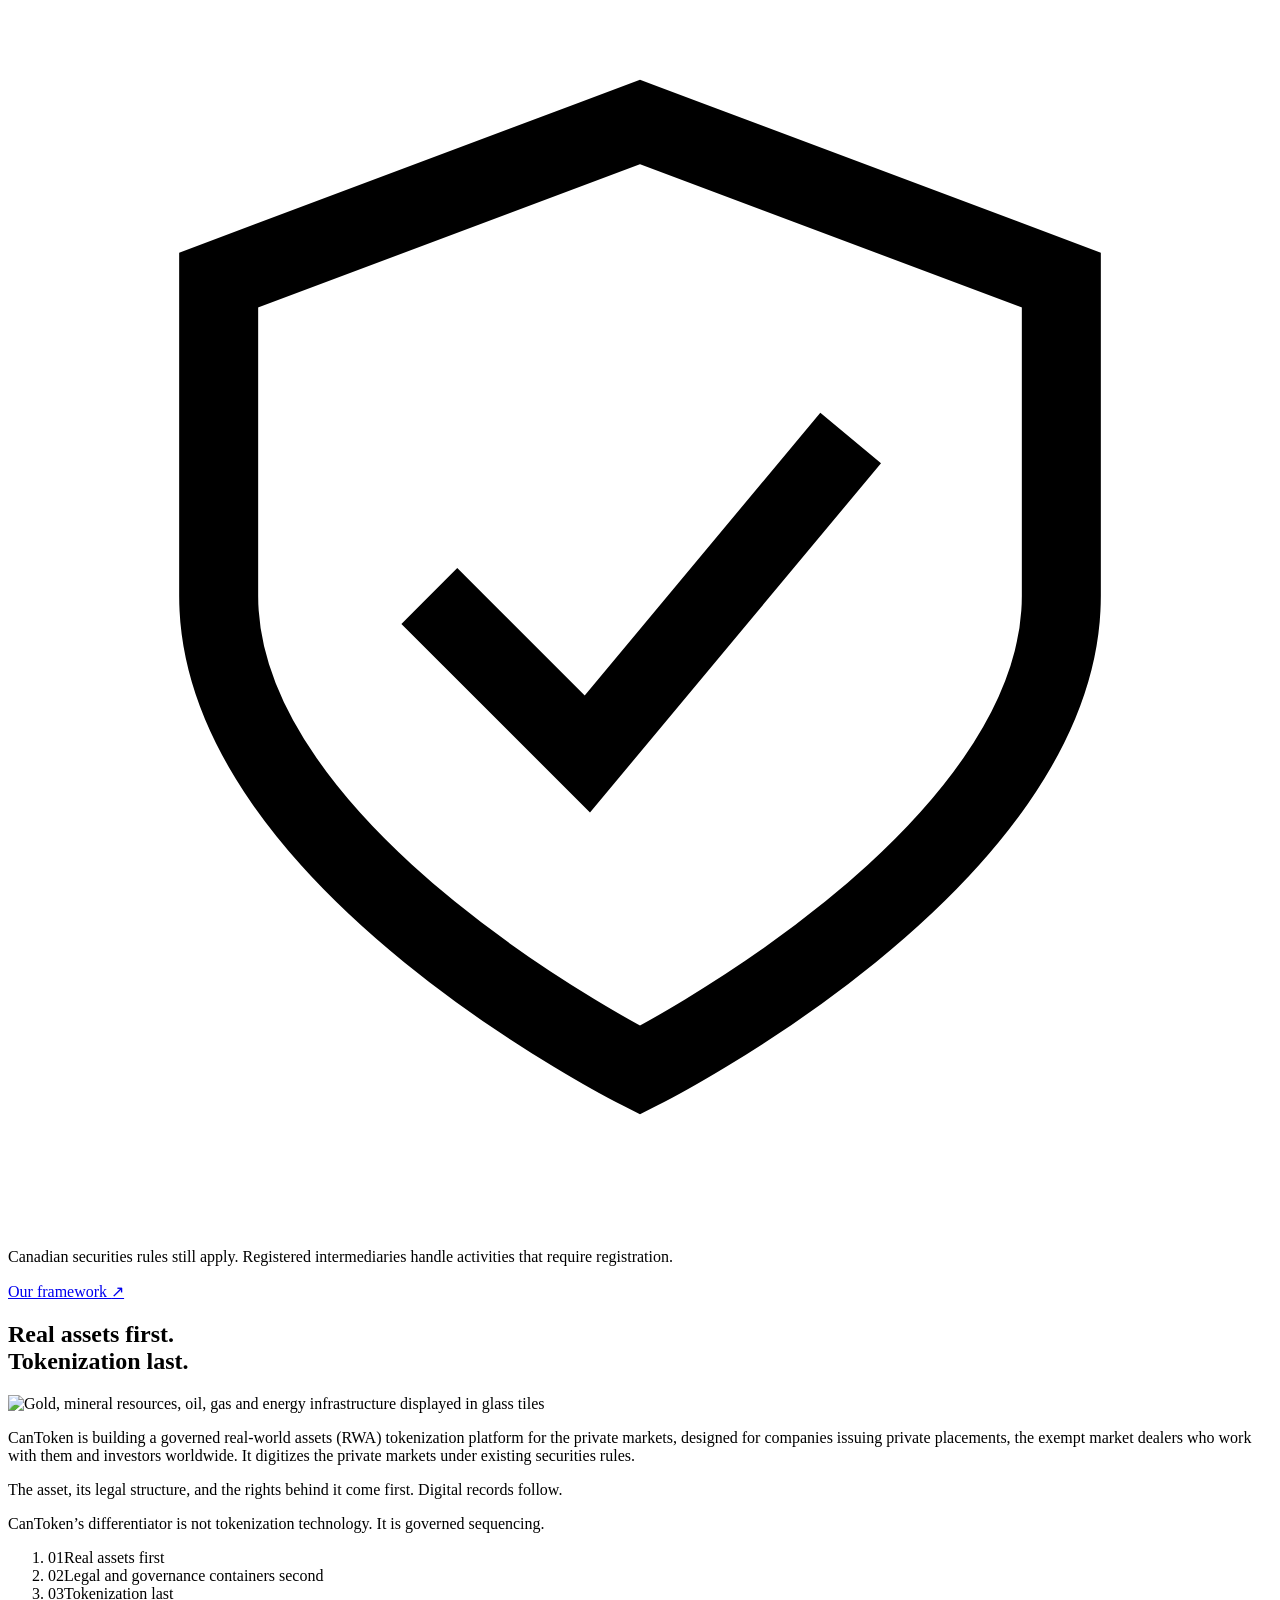
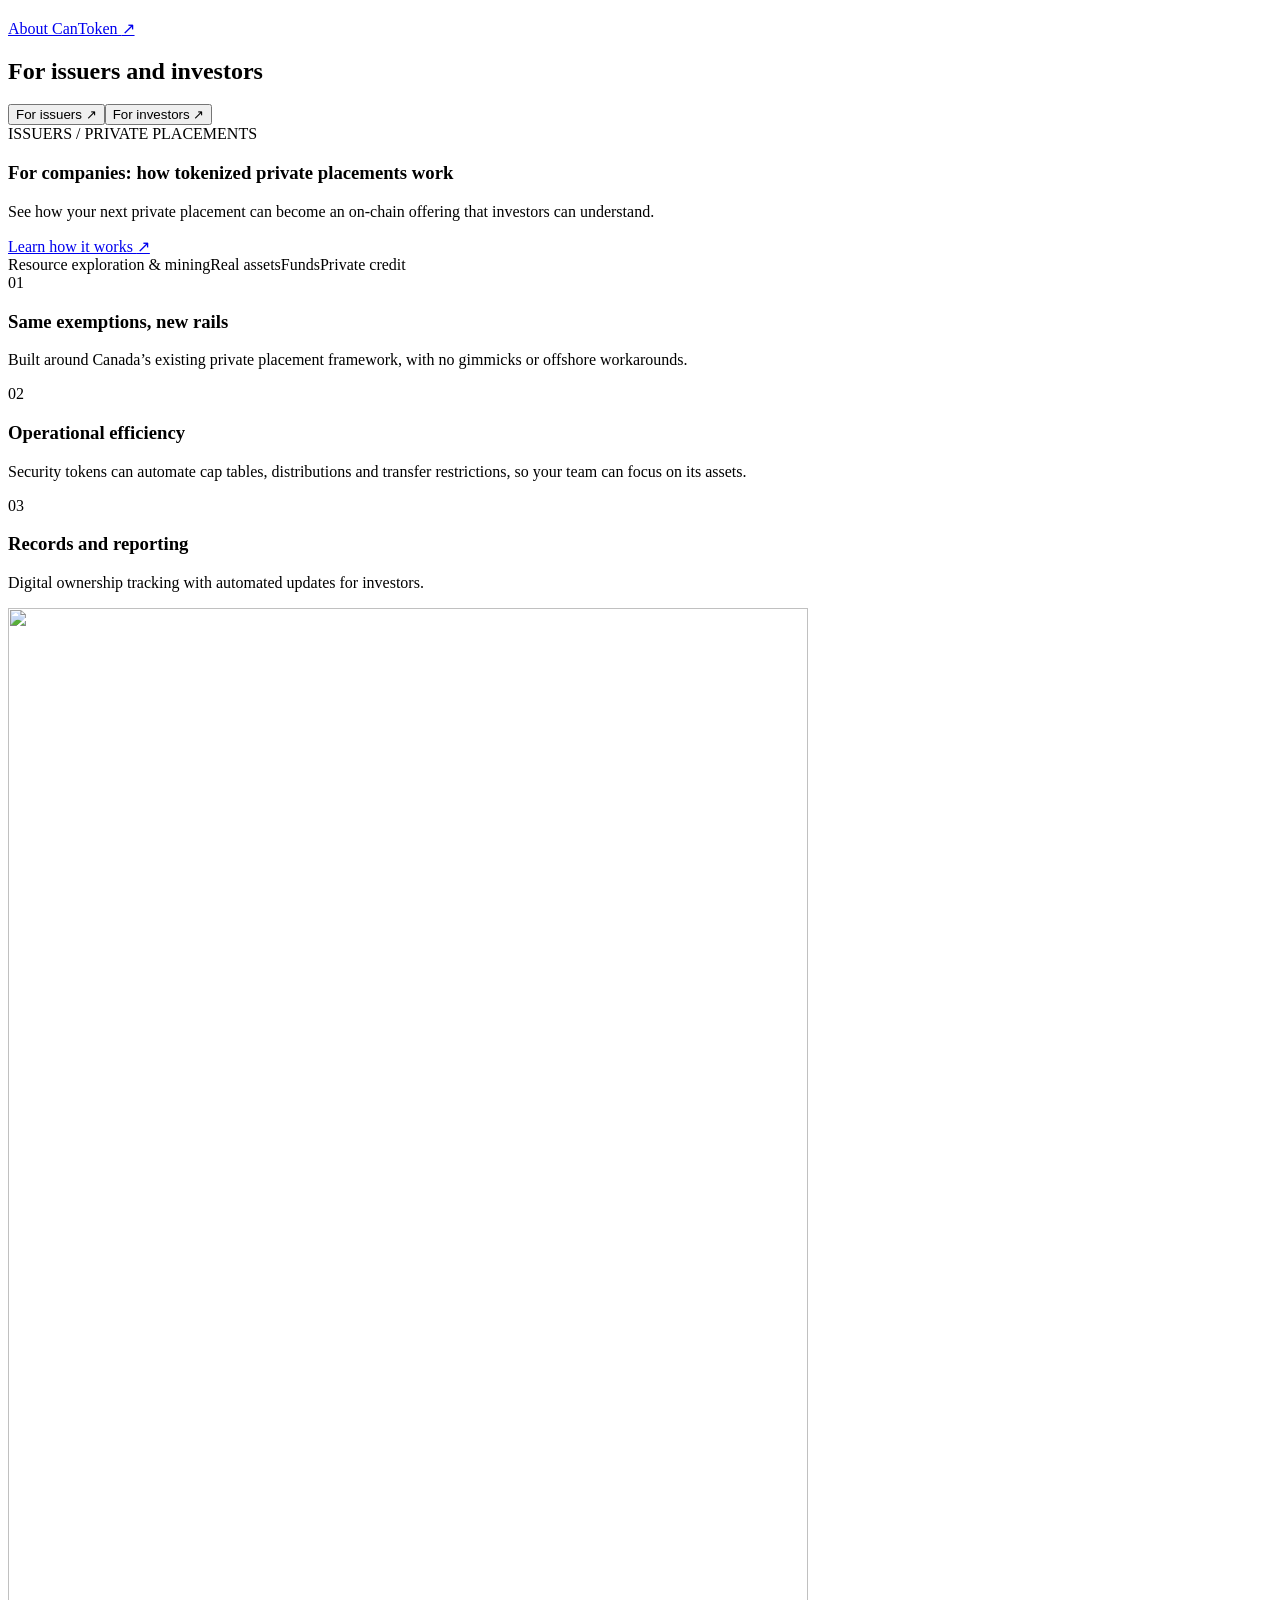
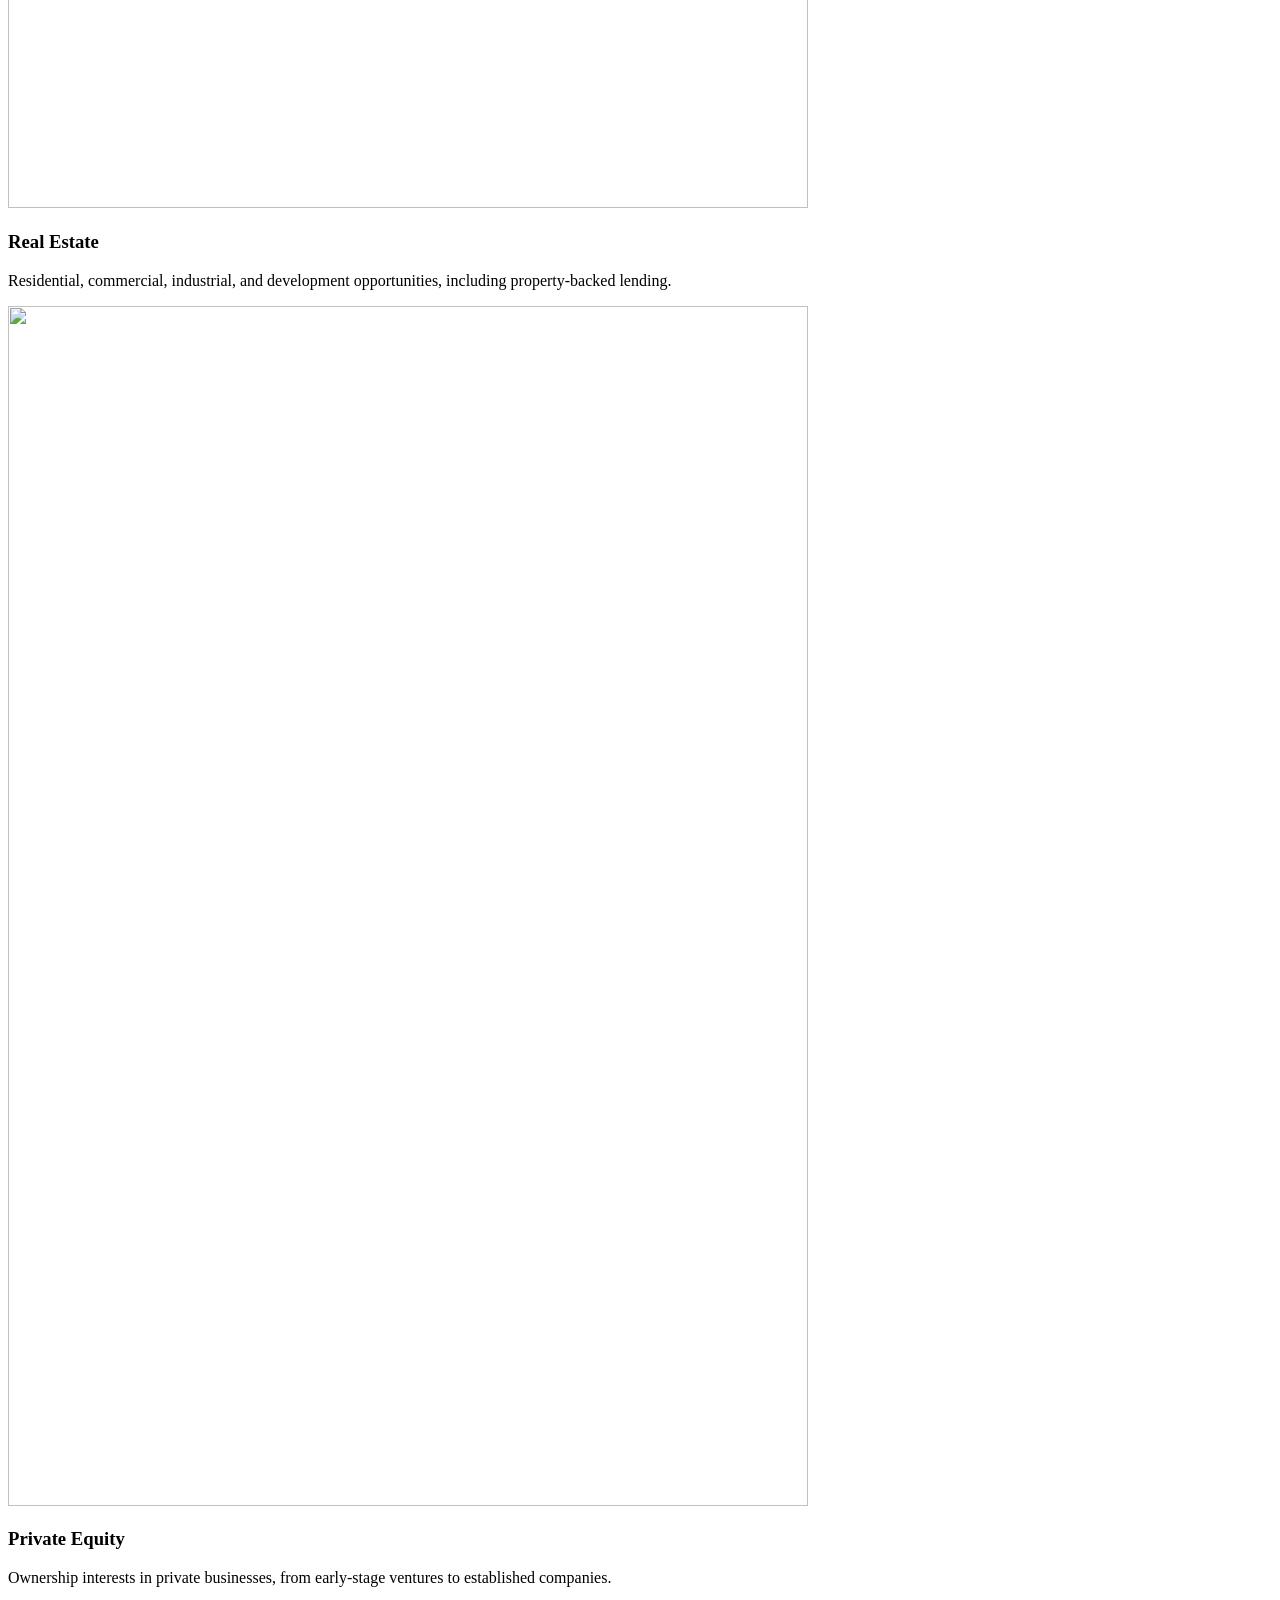
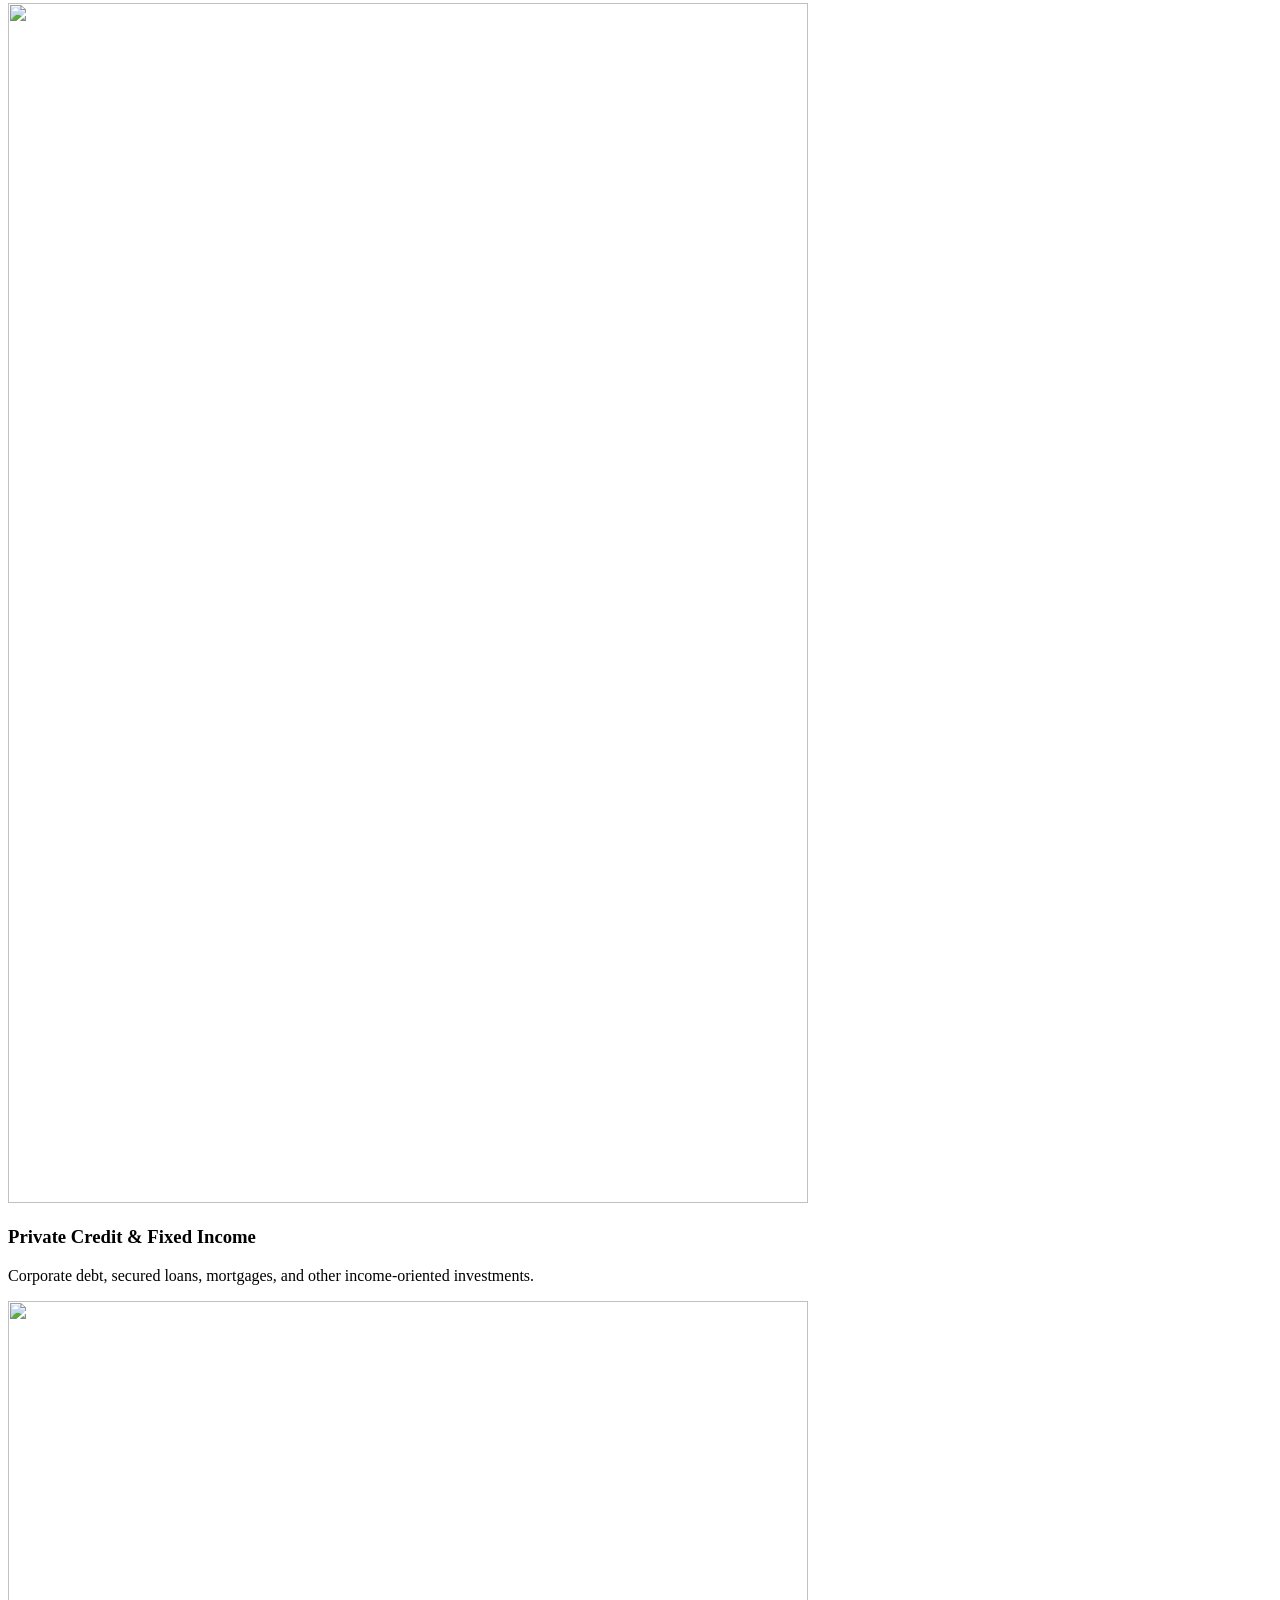
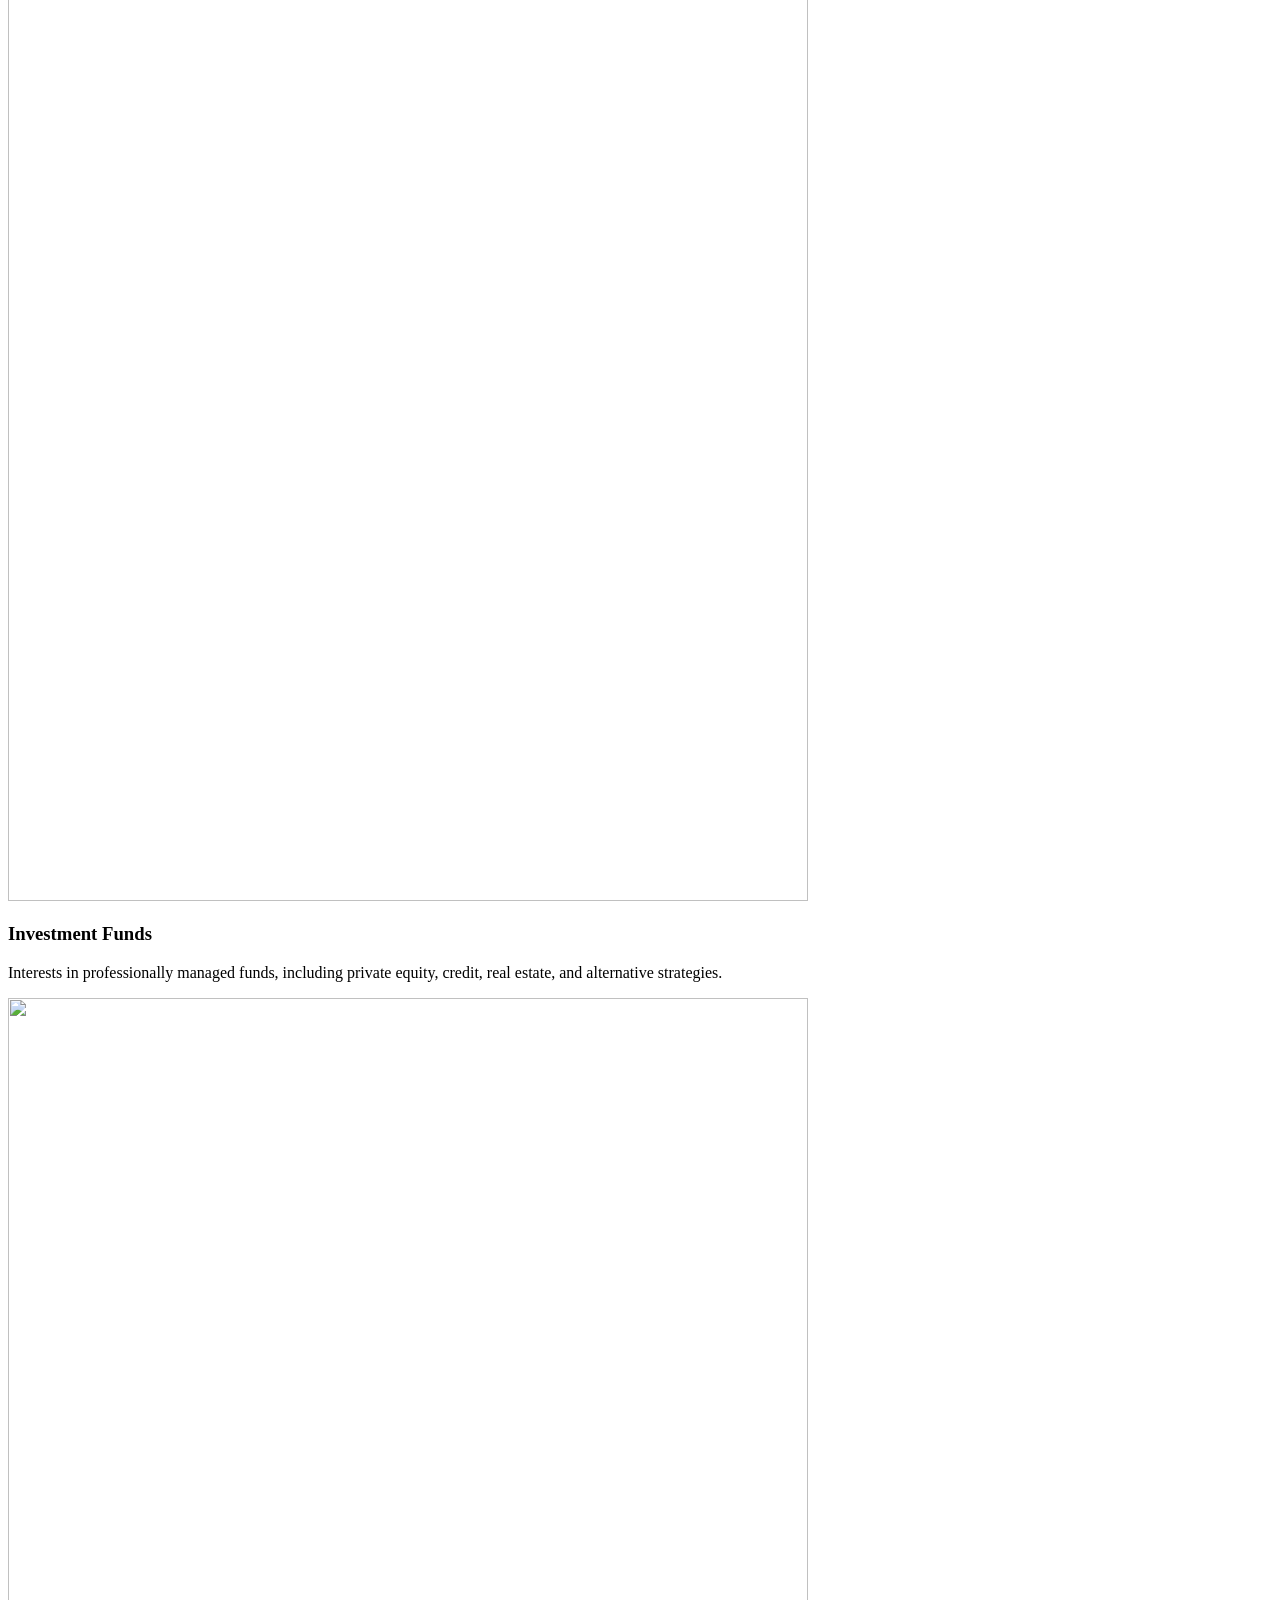
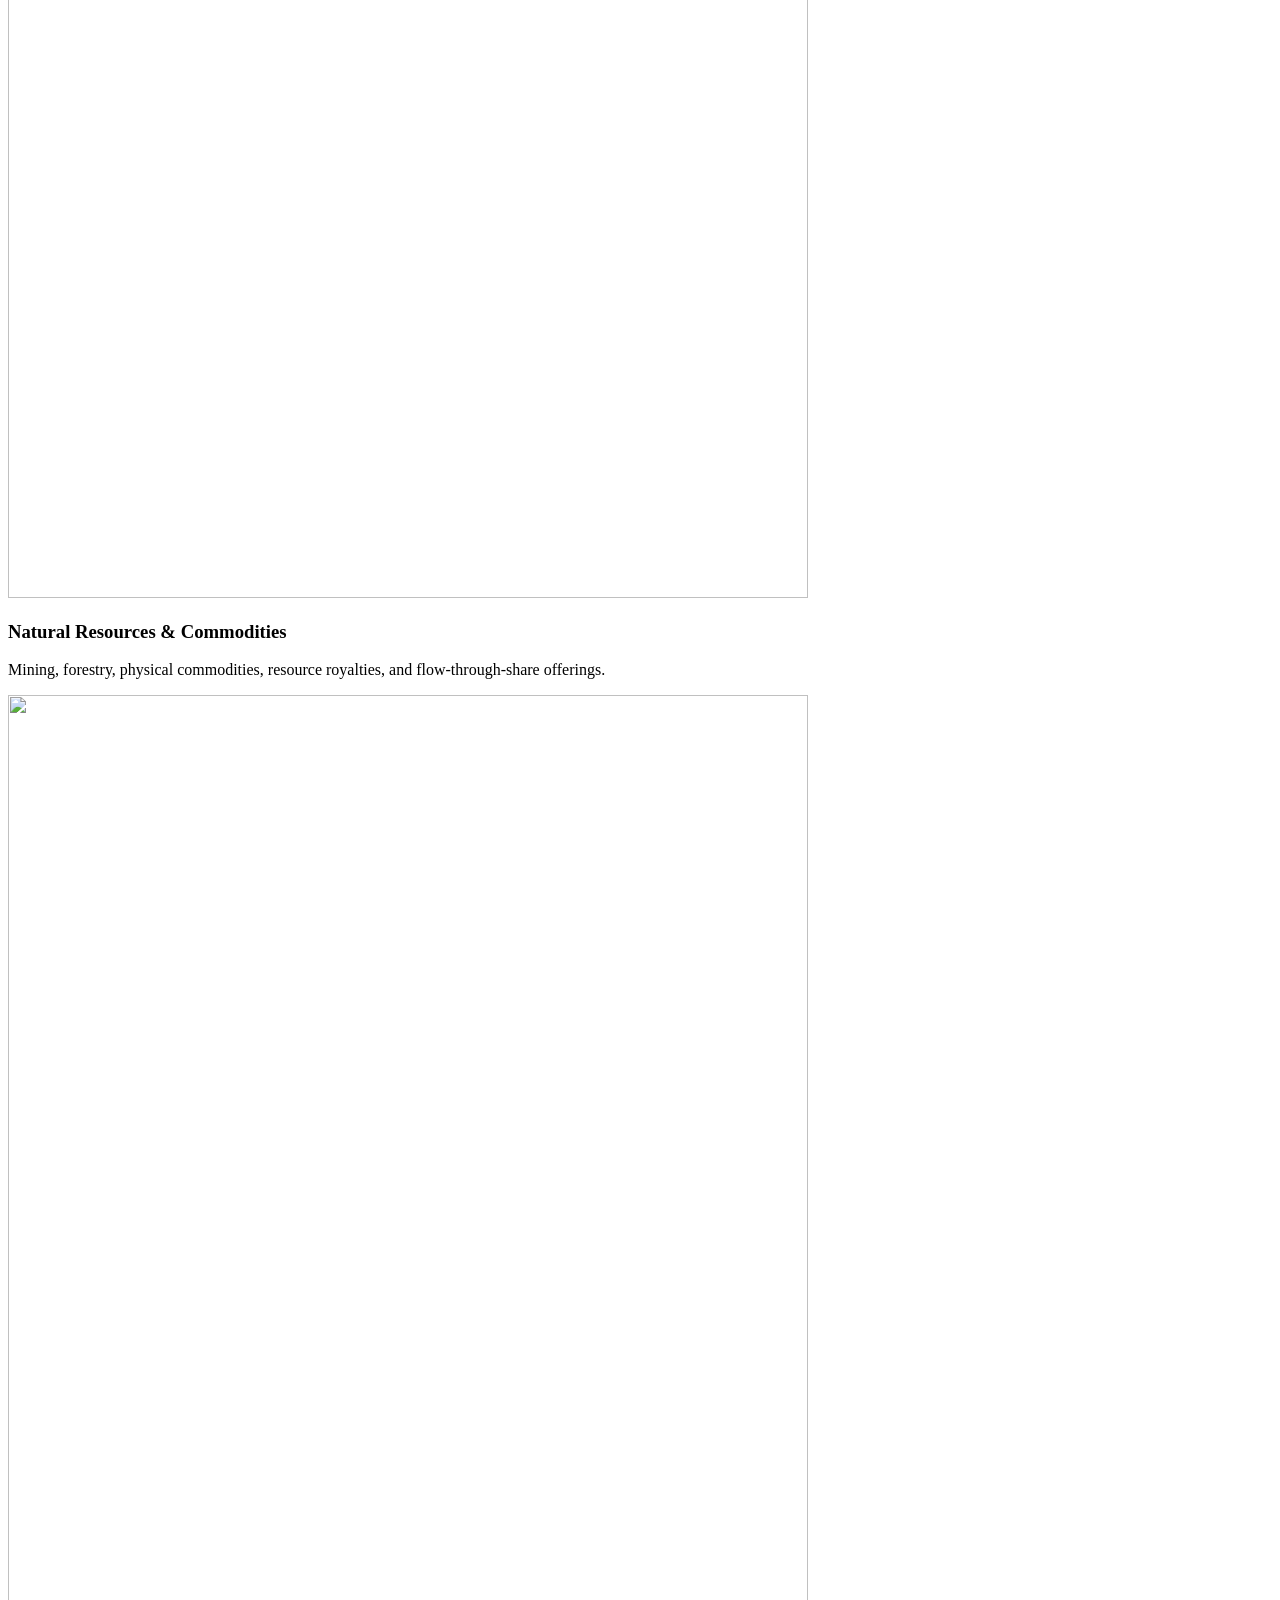
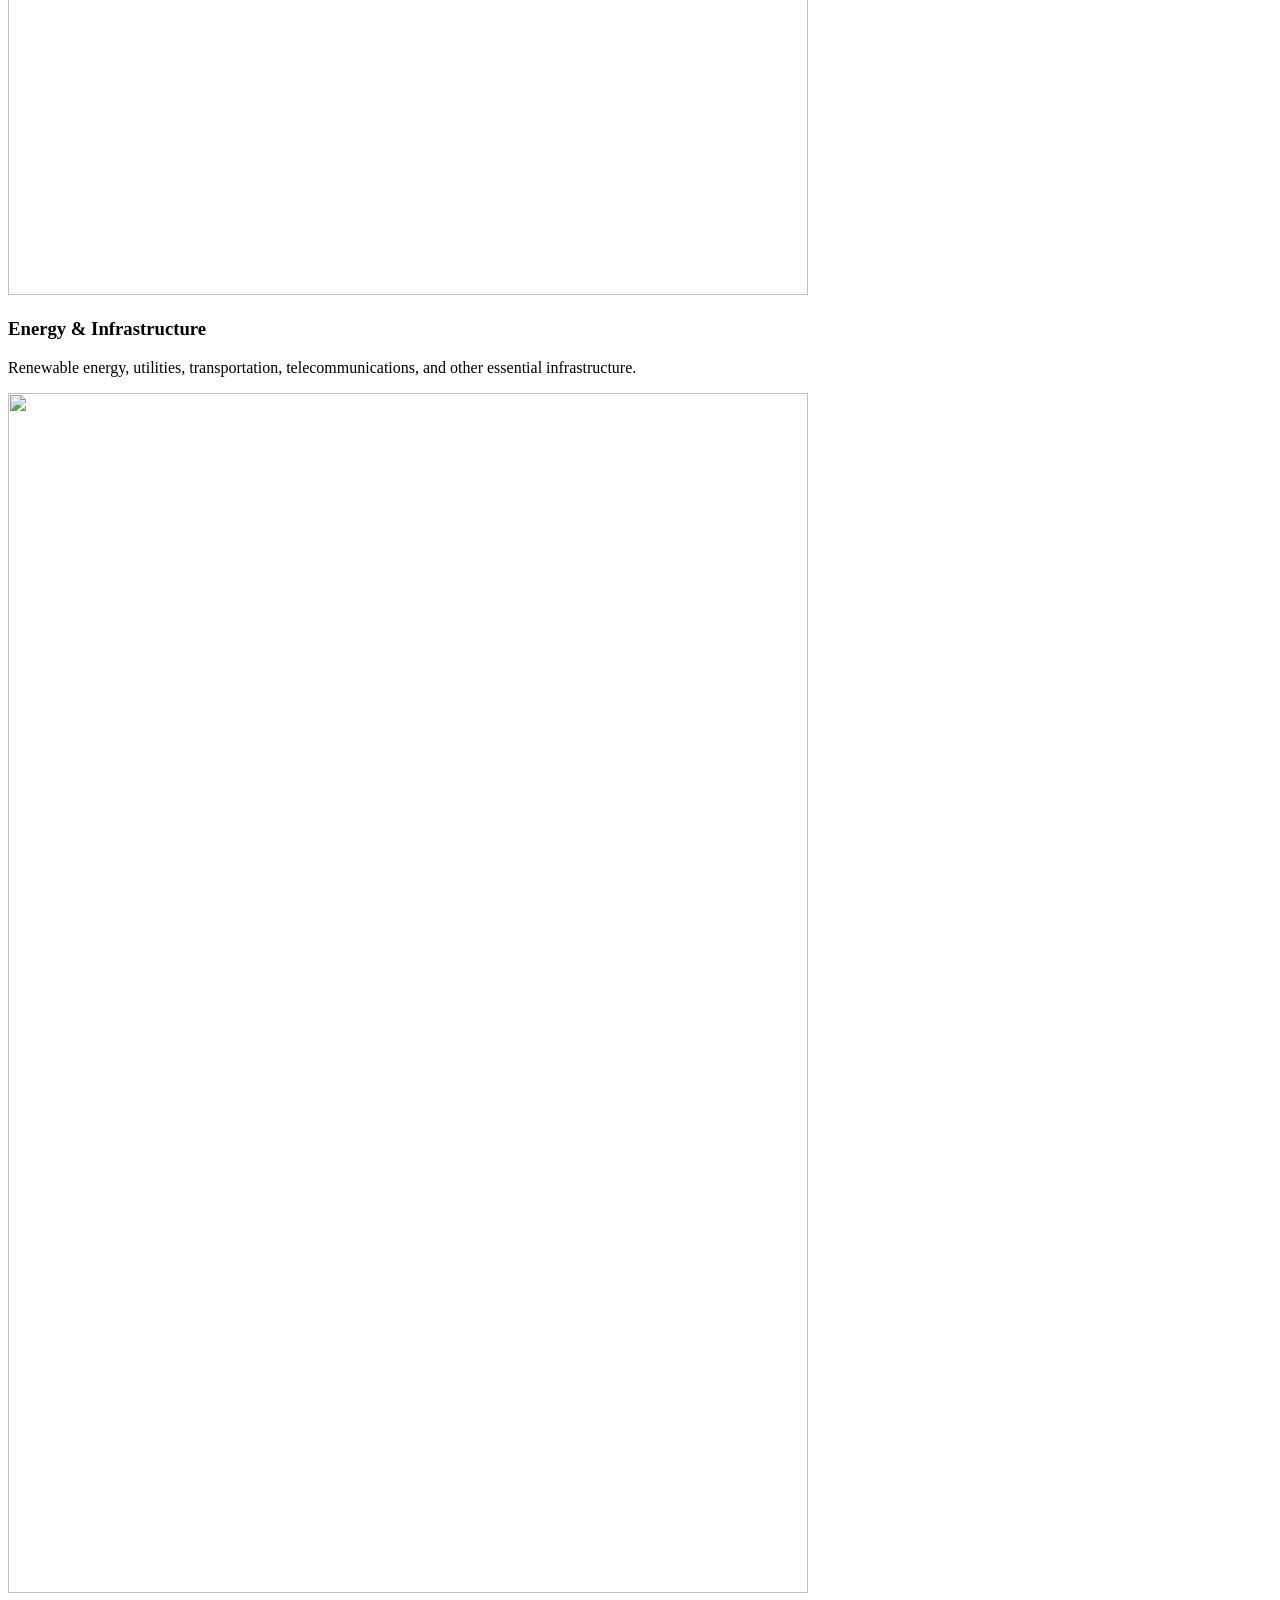
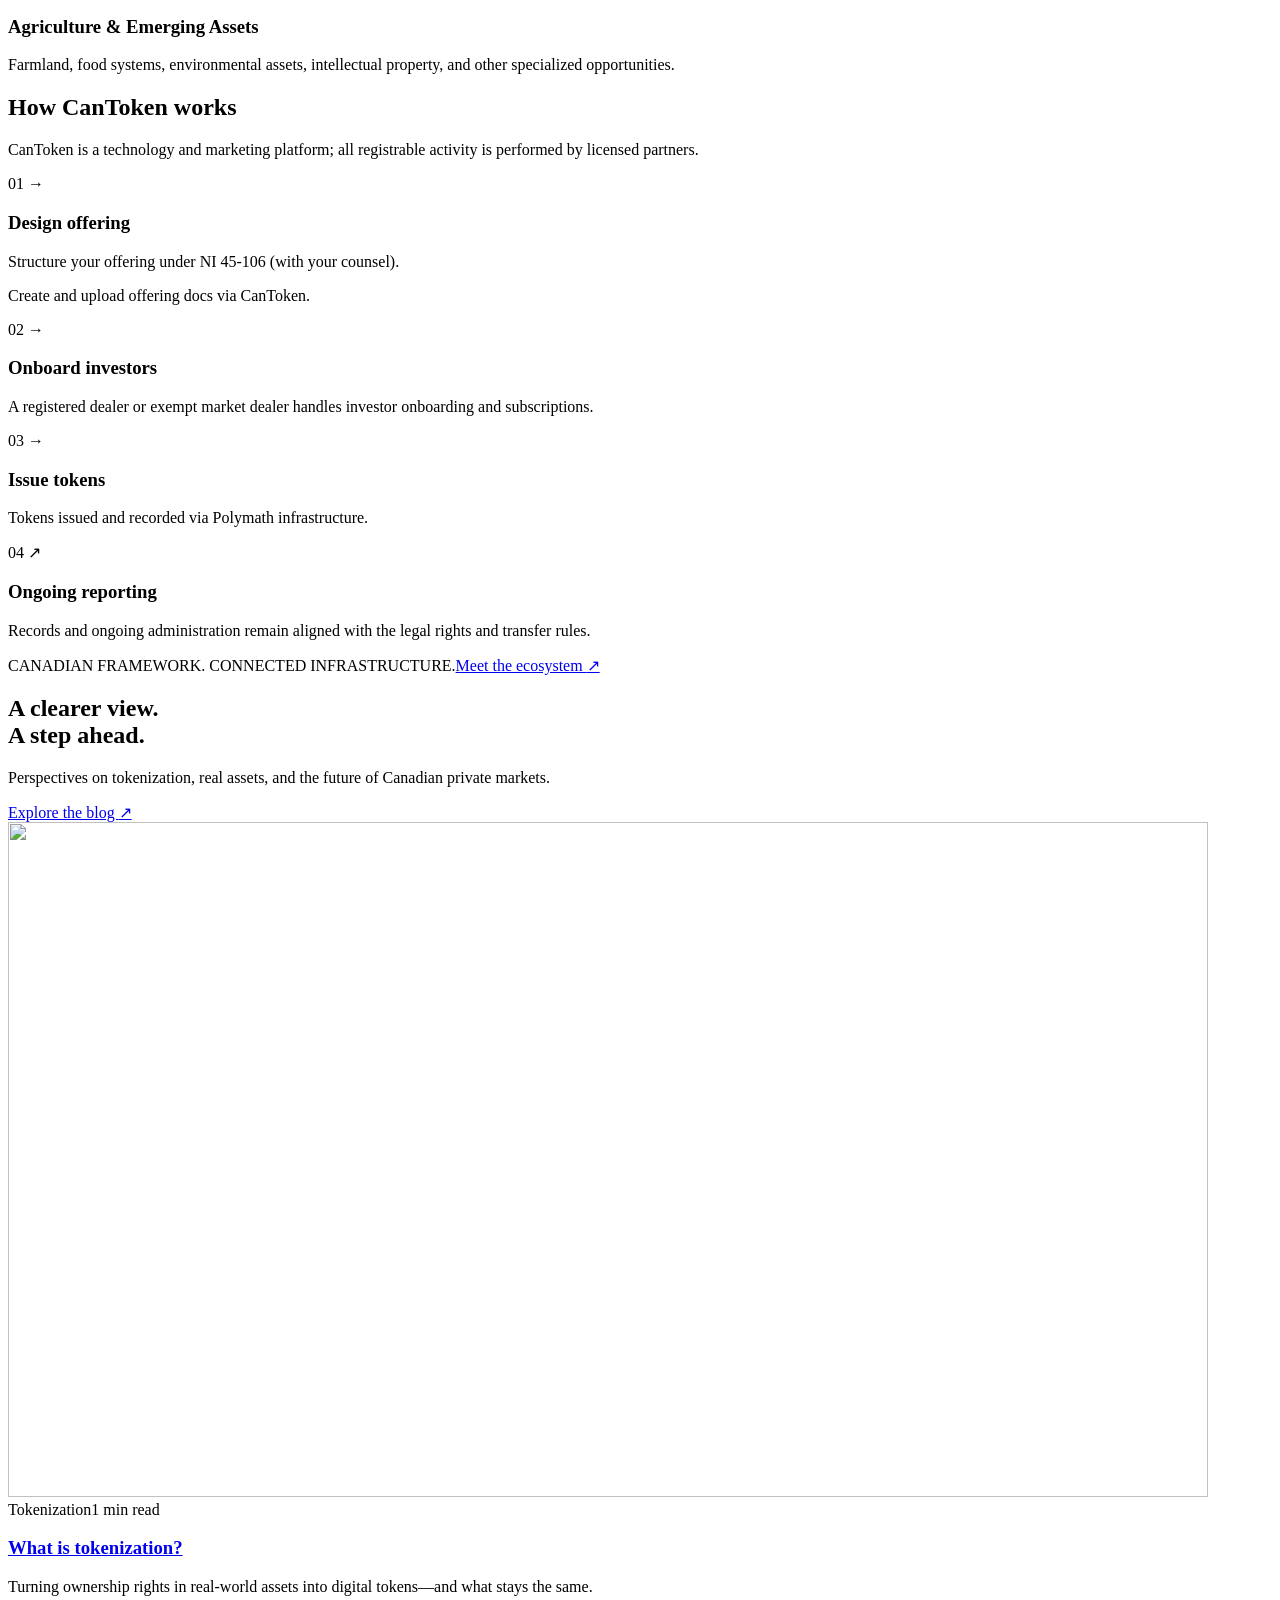
==== commit afb08e6f: "Add Hayward Impact Group to partner carousel" ====
--- a/index.html
+++ b/index.html
@@ -9,7 +9,7 @@
   <link rel="preconnect" href="https://fonts.googleapis.com">
   <link rel="preconnect" href="https://fonts.gstatic.com" crossorigin>
   <link href="https://fonts.googleapis.com/css2?family=Inter:wght@400;500;600;700&amp;family=IBM+Plex+Mono:wght@400;500;600&amp;display=swap" rel="stylesheet">
-  <link rel="stylesheet" href="/cantoken-client-preview/styles.css?v=b1ffe36383">
+  <link rel="stylesheet" href="/cantoken-client-preview/styles.css?v=02b4a588ff">
   <script src="app.js" defer></script>
 <link rel="stylesheet" href="/cantoken-client-preview/blog.css"></head>
 <body class="new-copy">
@@ -41,6 +41,7 @@
       <a href="https://rocklinc.com/" aria-label="Rocklinc Investment Partners"><img class="rocklinc-logo" src="/cantoken-client-preview/assets/partners/rocklinc.svg" alt="Rocklinc Investment Partners" width="230" height="38"></a>
       <a href="http://www.lightbulbmarketing.ca/" aria-label="Lightbulb Marketing"><img src="/cantoken-client-preview/assets/partners/lightbulb-3.png" alt="Lightbulb Marketing" width="250" height="75"></a>
       <a href="https://www.polymath.network/" aria-label="Polymath"><img src="/cantoken-client-preview/assets/polymath-logotype.png" alt="Polymath" width="424" height="64"></a>
+      <a class="hayward-partner" href="https://haywardimpactgroup.com/" aria-label="Hayward Impact Group"><span class="hayward-symbol" aria-hidden="true"><img src="/cantoken-client-preview/assets/partners/hayward-impact-group.png" alt="" width="1122" height="1402"></span><span class="hayward-wordmark">HAYWARD<span>IMPACT GROUP</span></span></a>
     </div></div></div></div>
   </section>
   <section class="regulatory-strip" aria-label="Regulatory framework"><div class="container"><svg class="line-icon" viewbox="0 0 24 24" fill="none" stroke="currentColor" stroke-width="1.5" aria-hidden="true"><path d="M12 3 20 6v6c0 5-8 9-8 9S4 17 4 12V6Z"></path><path d="m8 12 3 3 5-6"></path></svg><p>Canadian securities rules still apply. Registered intermediaries handle activities that require registration.</p><a href="#workflow">Our framework <span aria-hidden="true">↗</span></a></div></section>
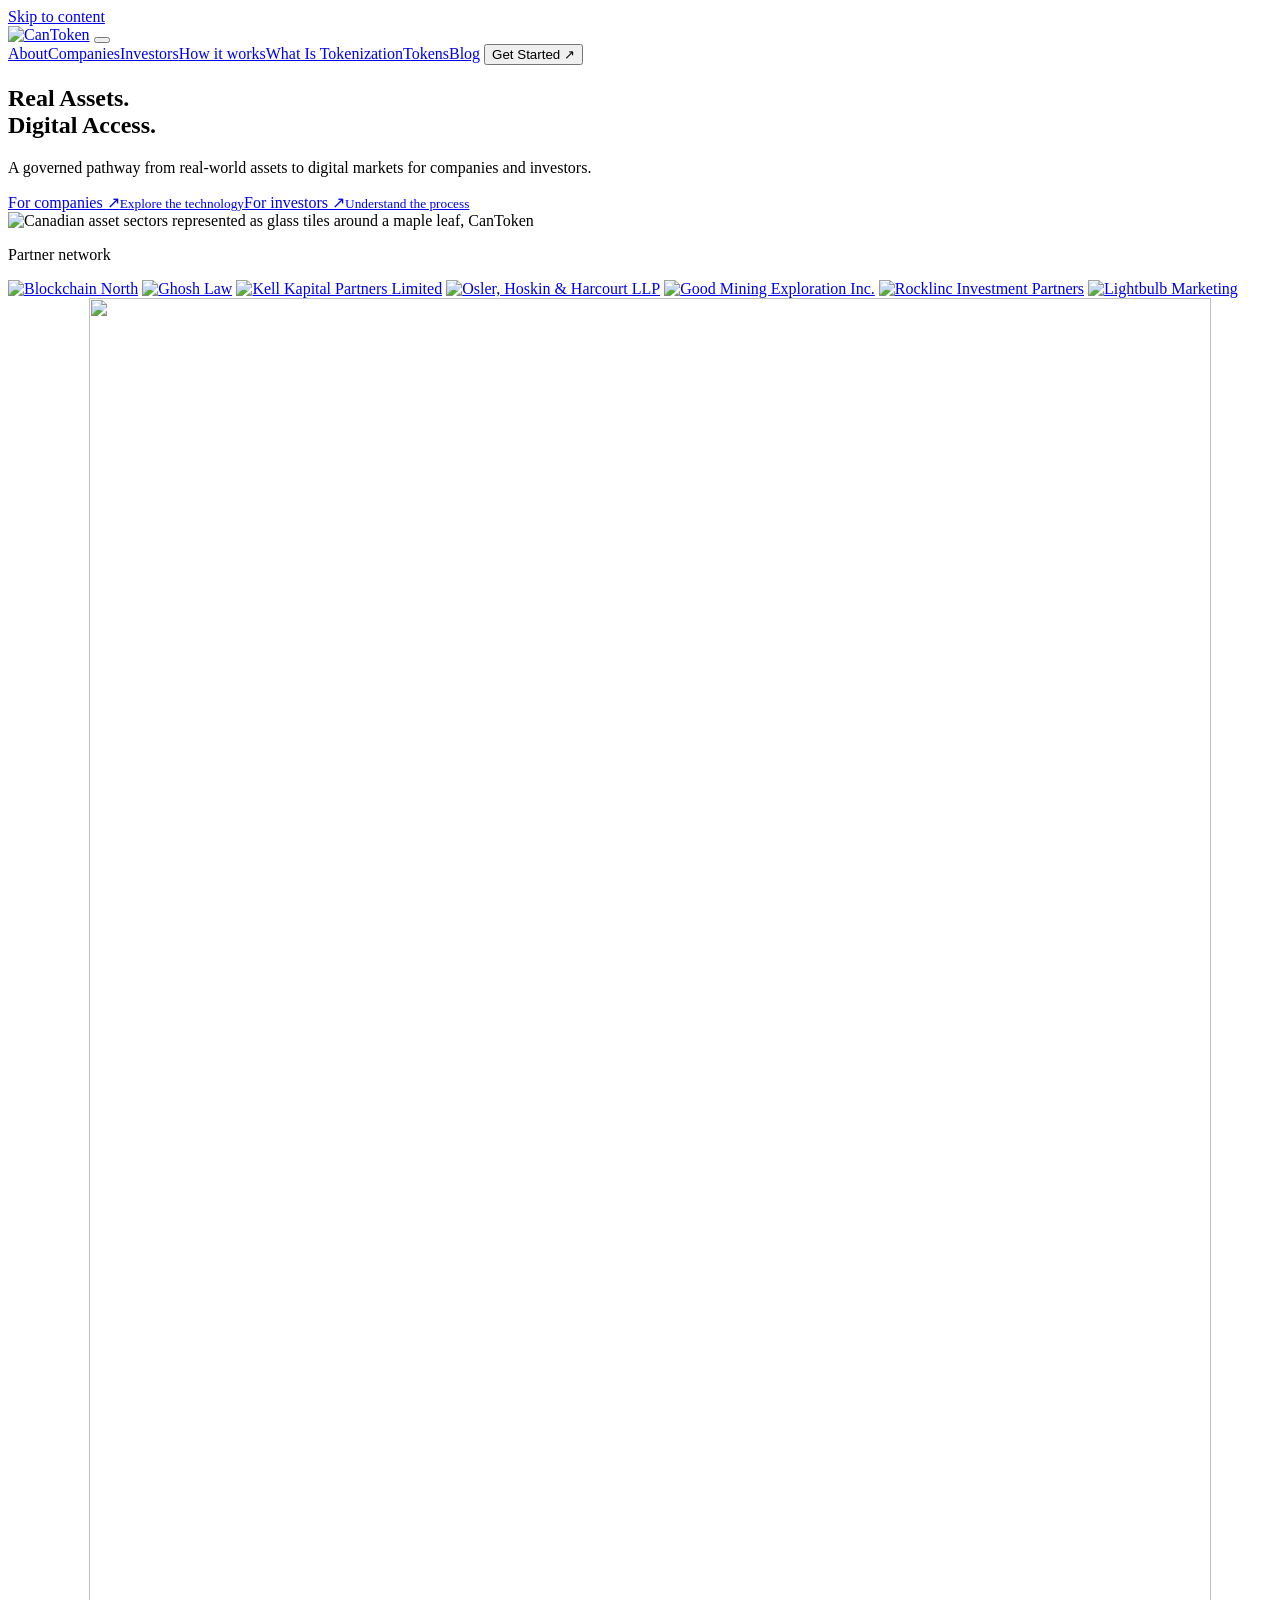
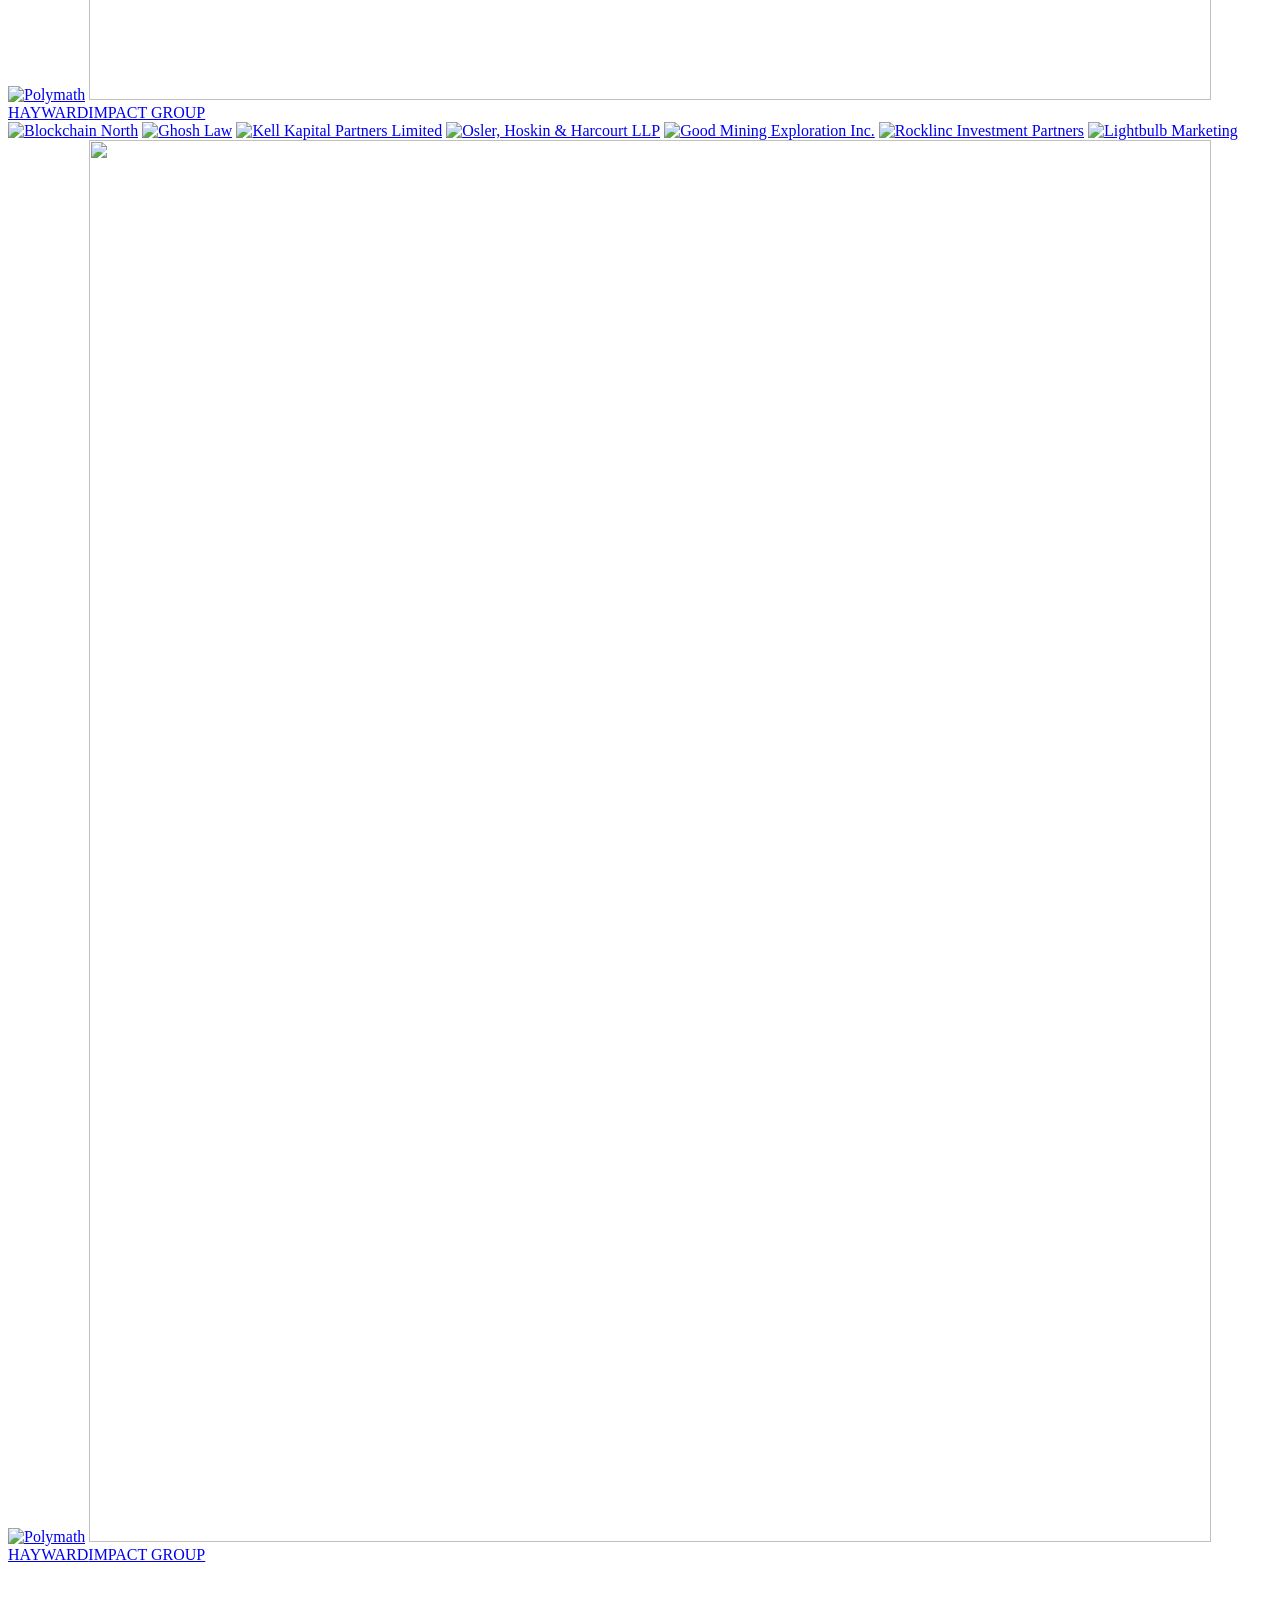
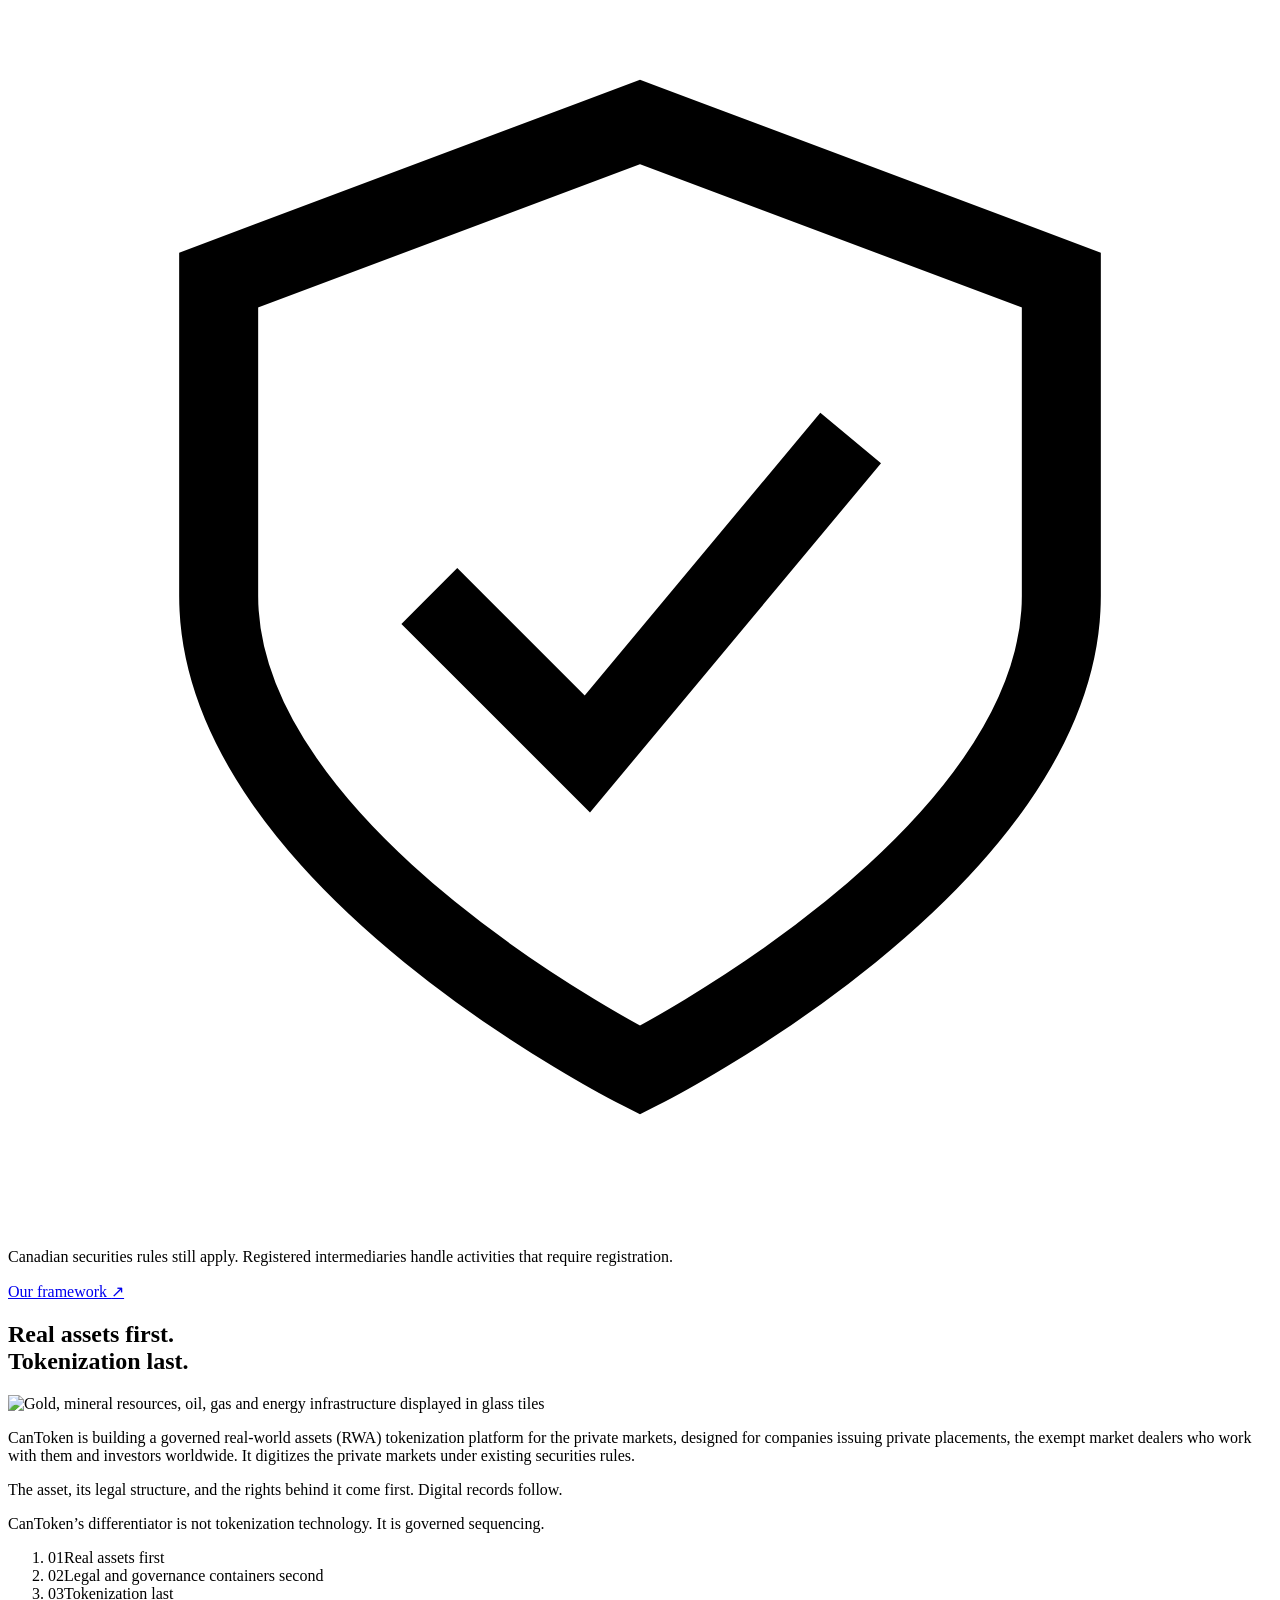
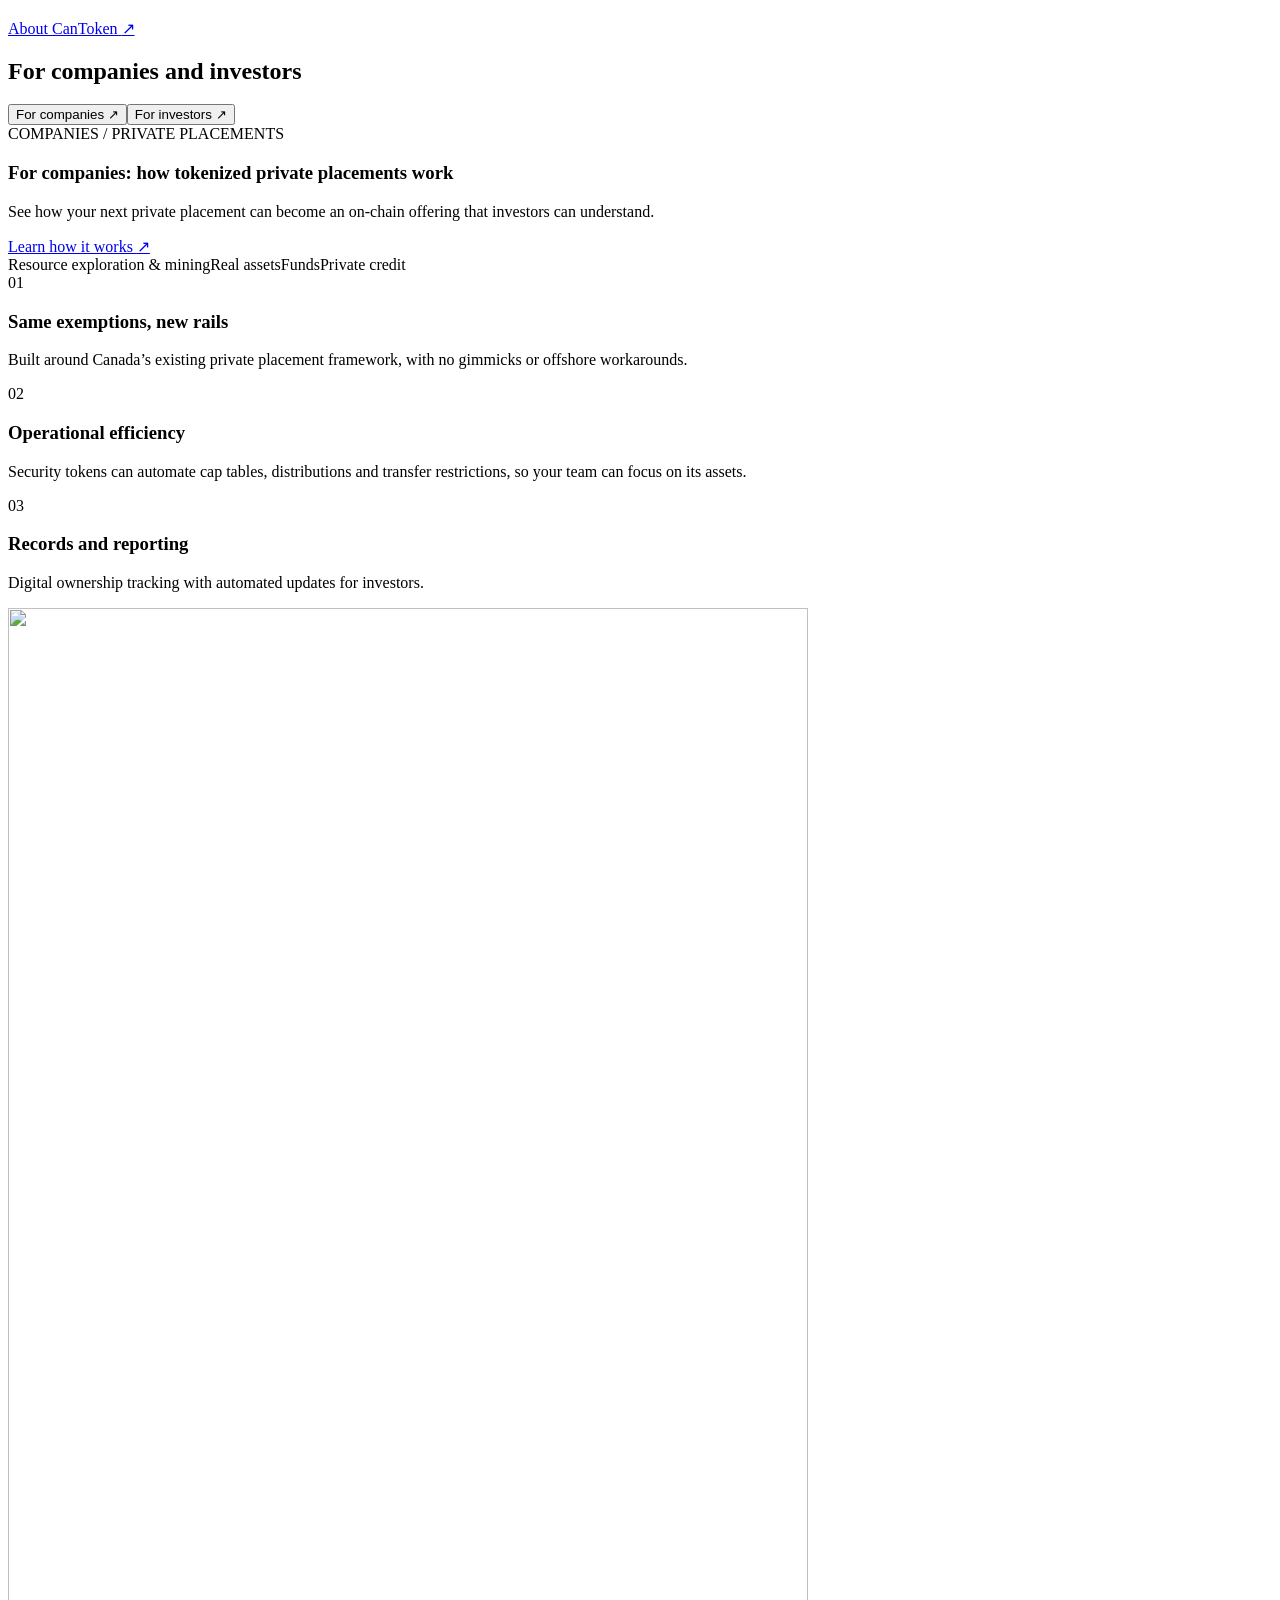
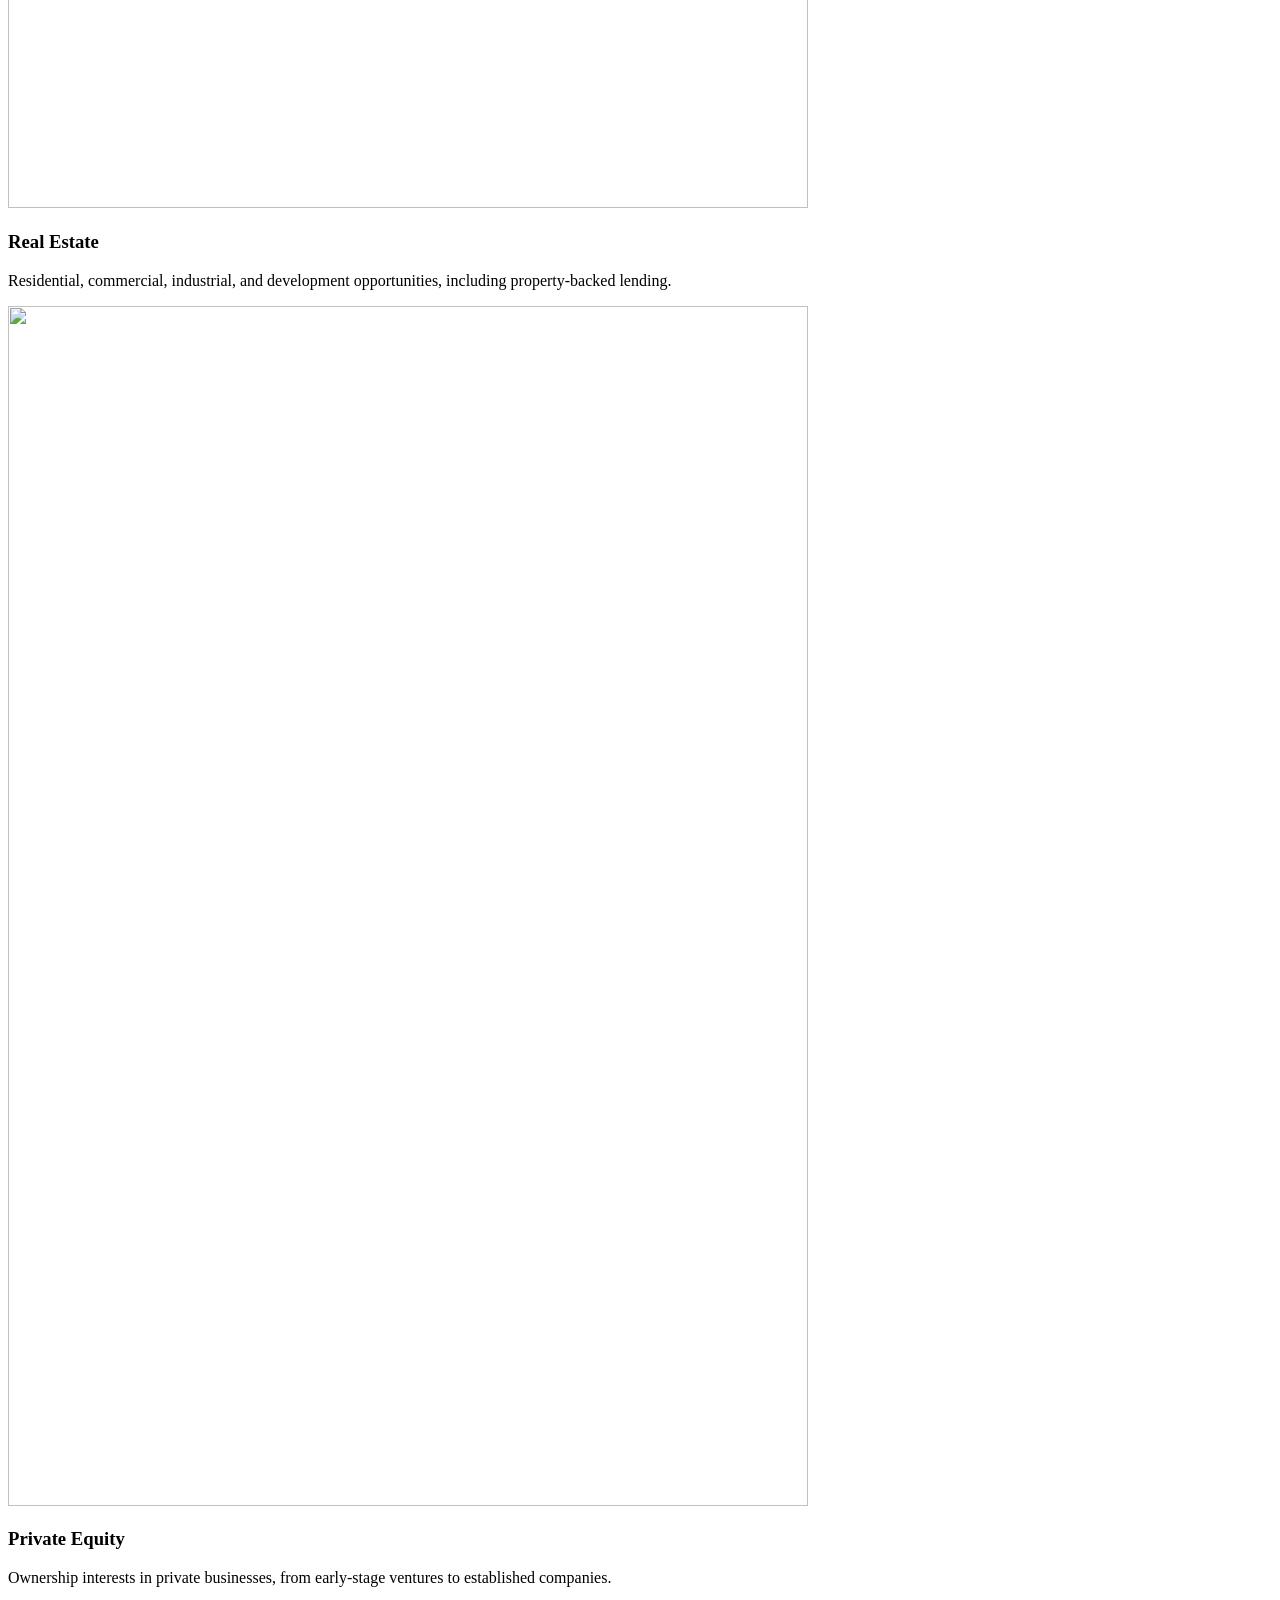
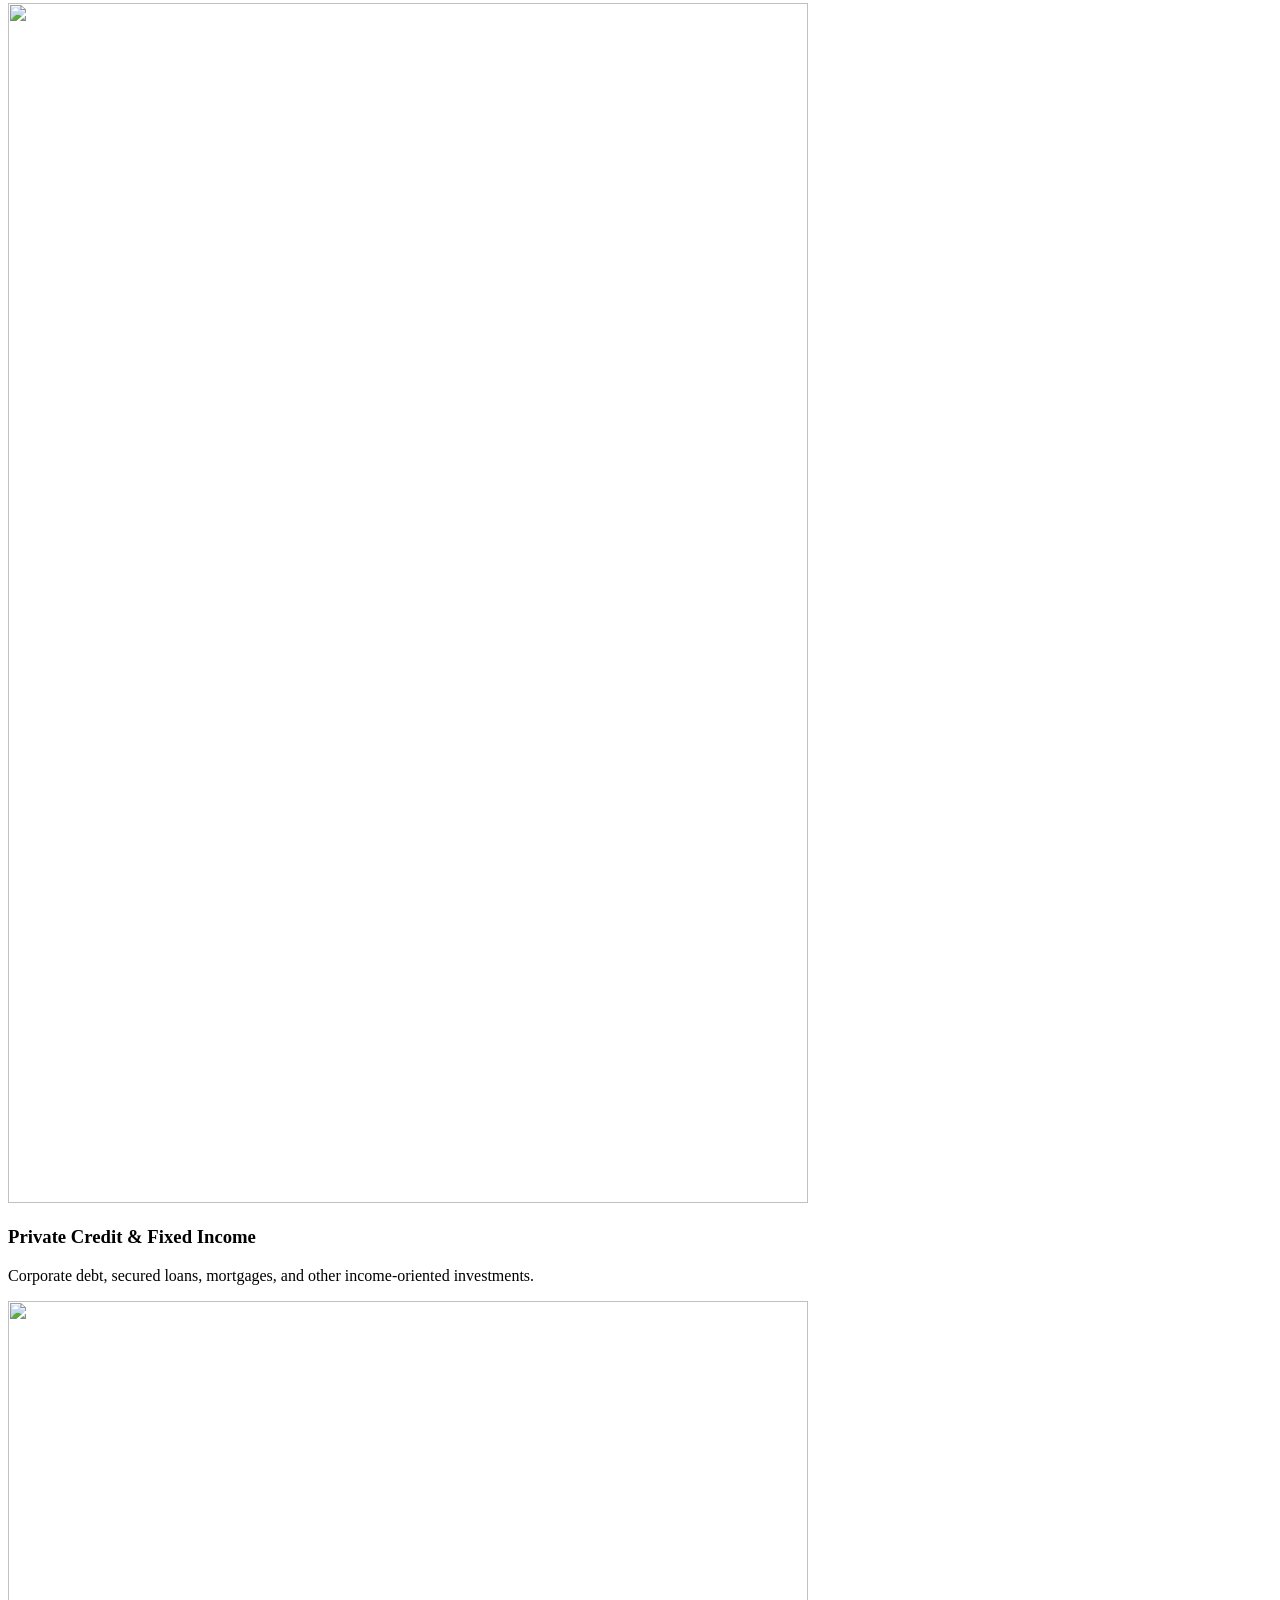
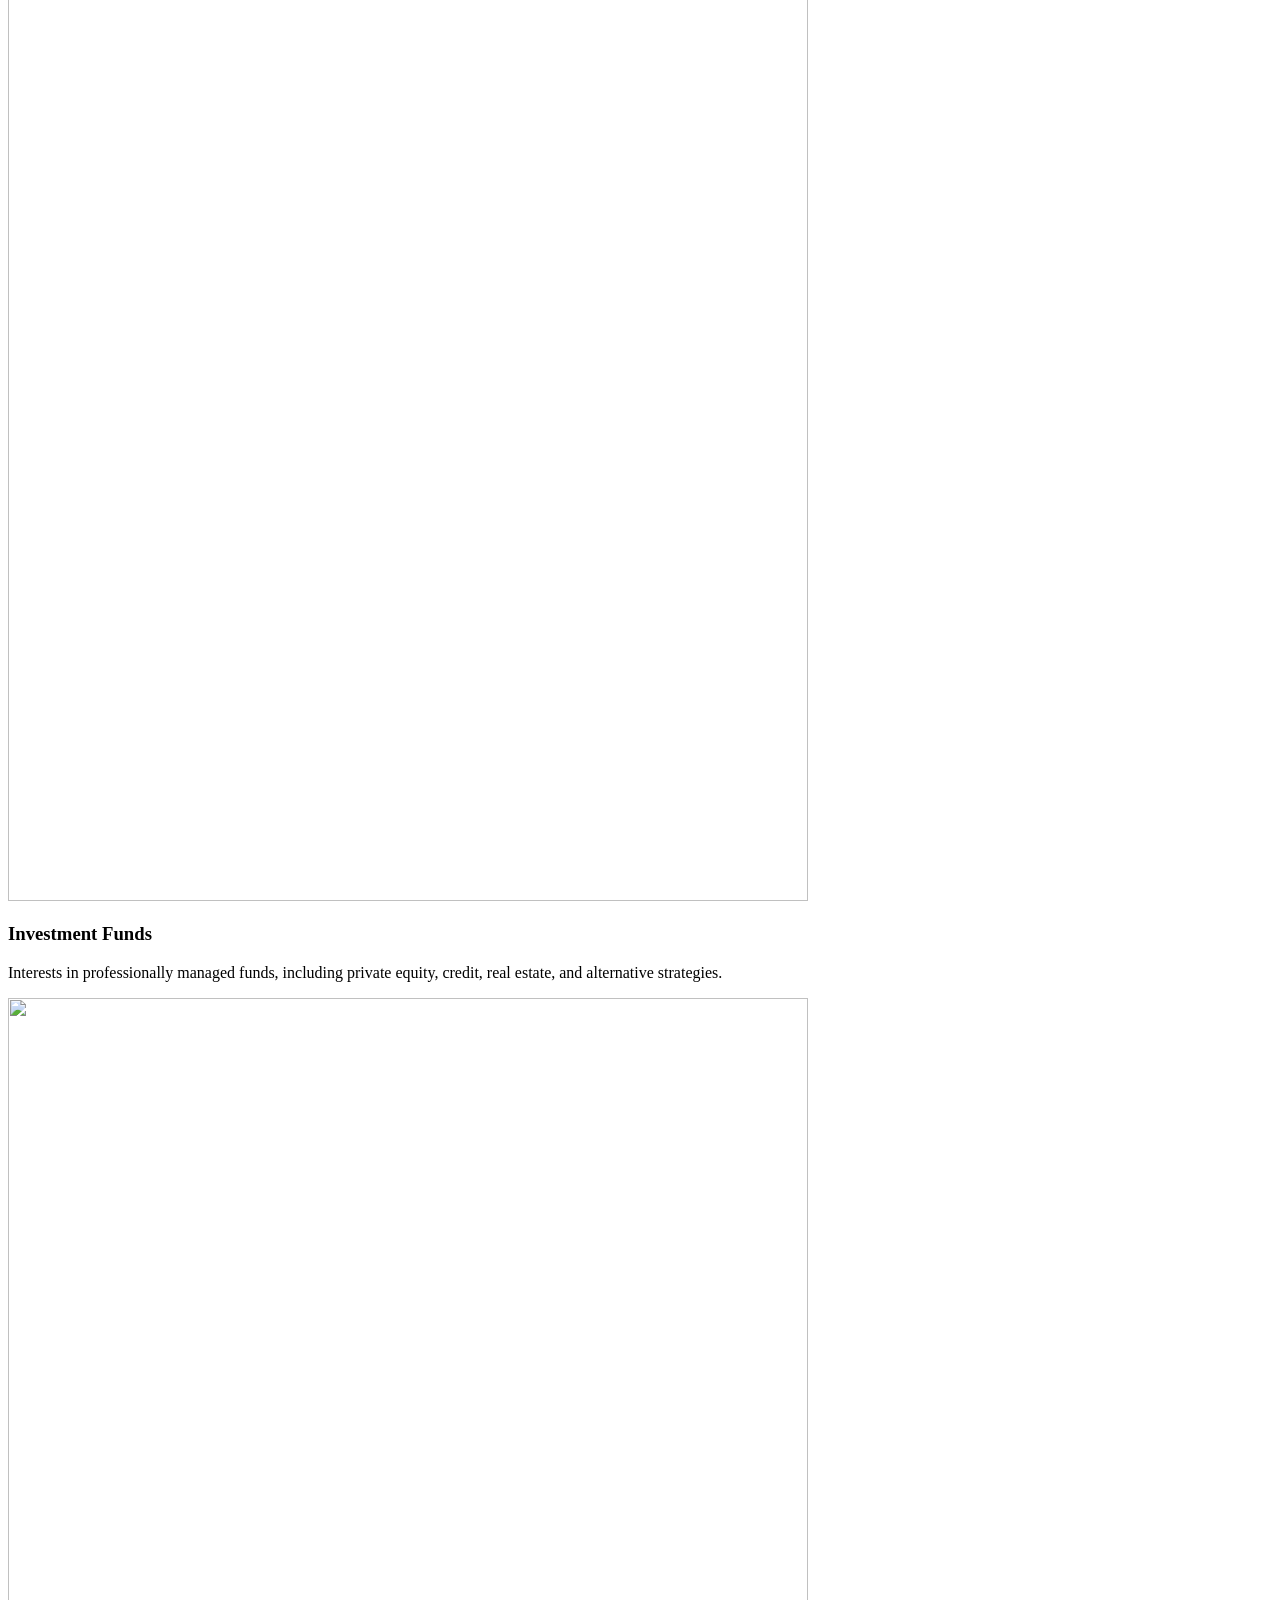
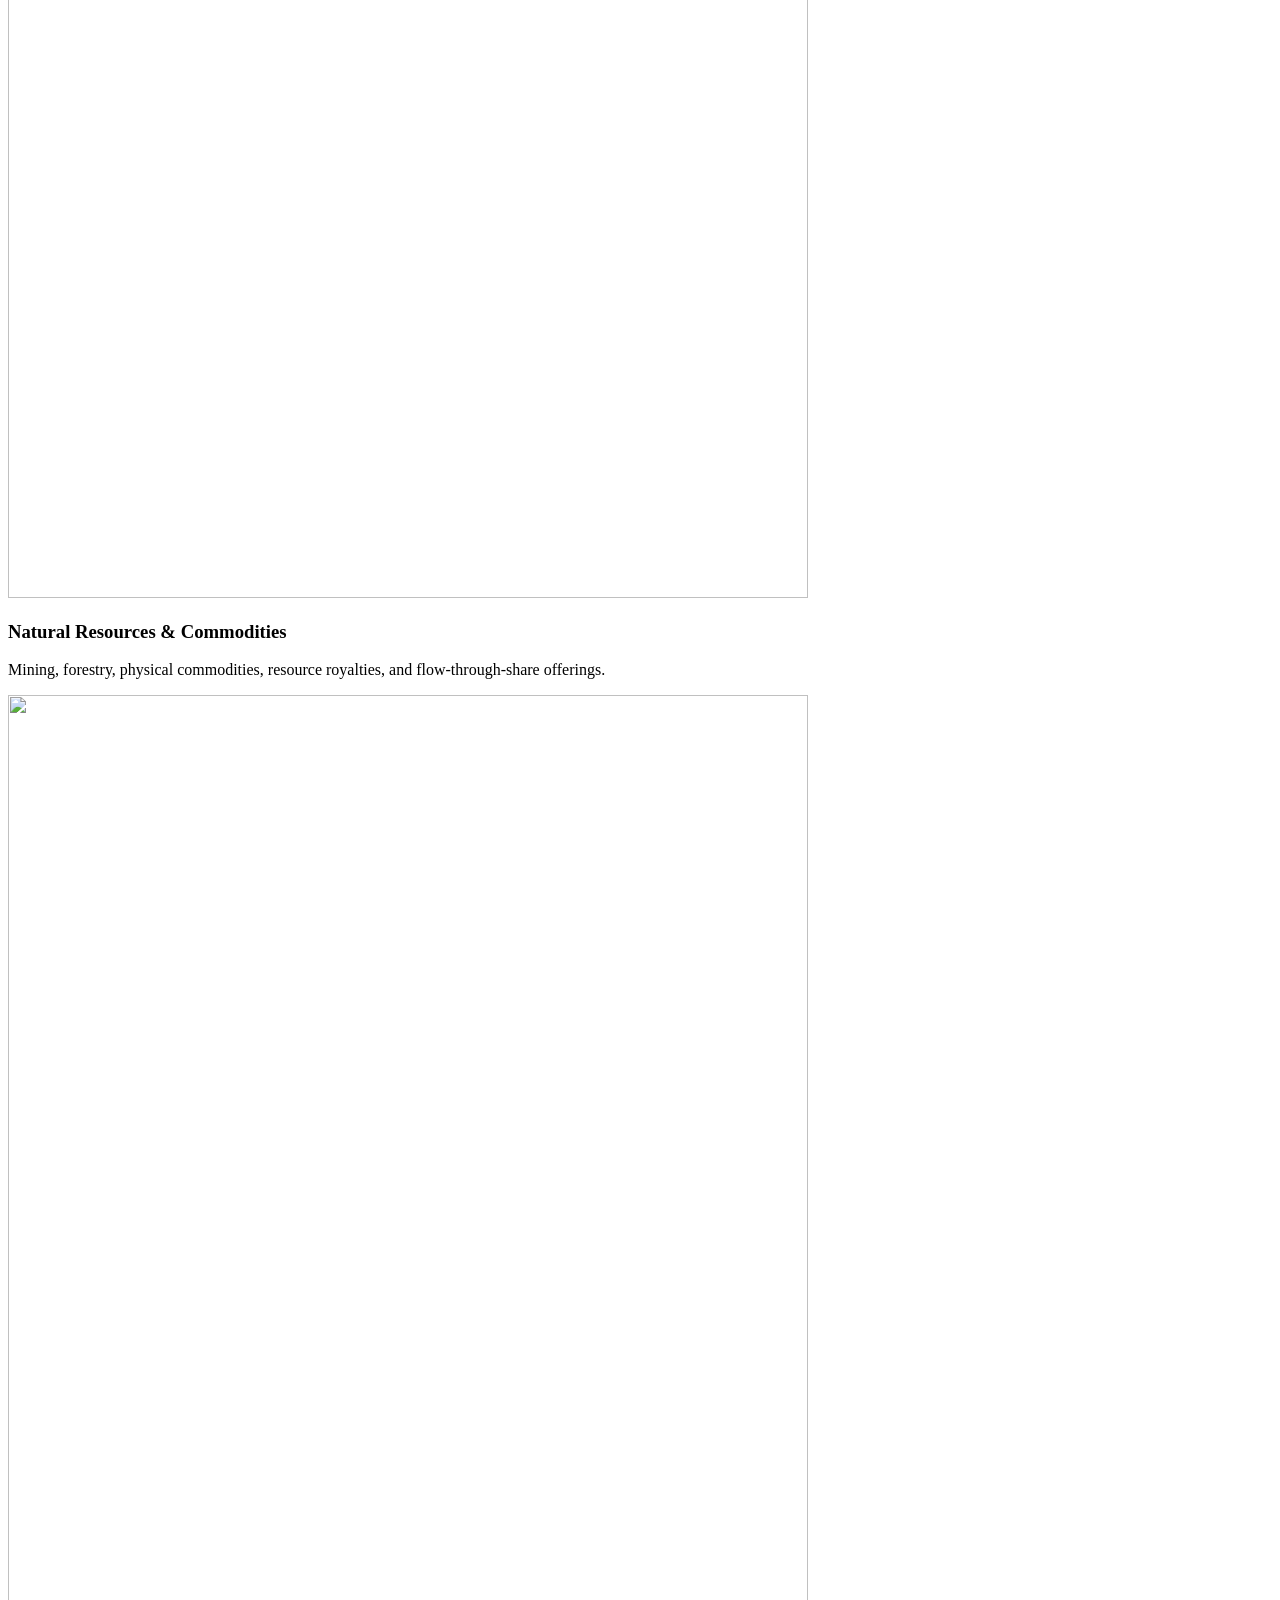
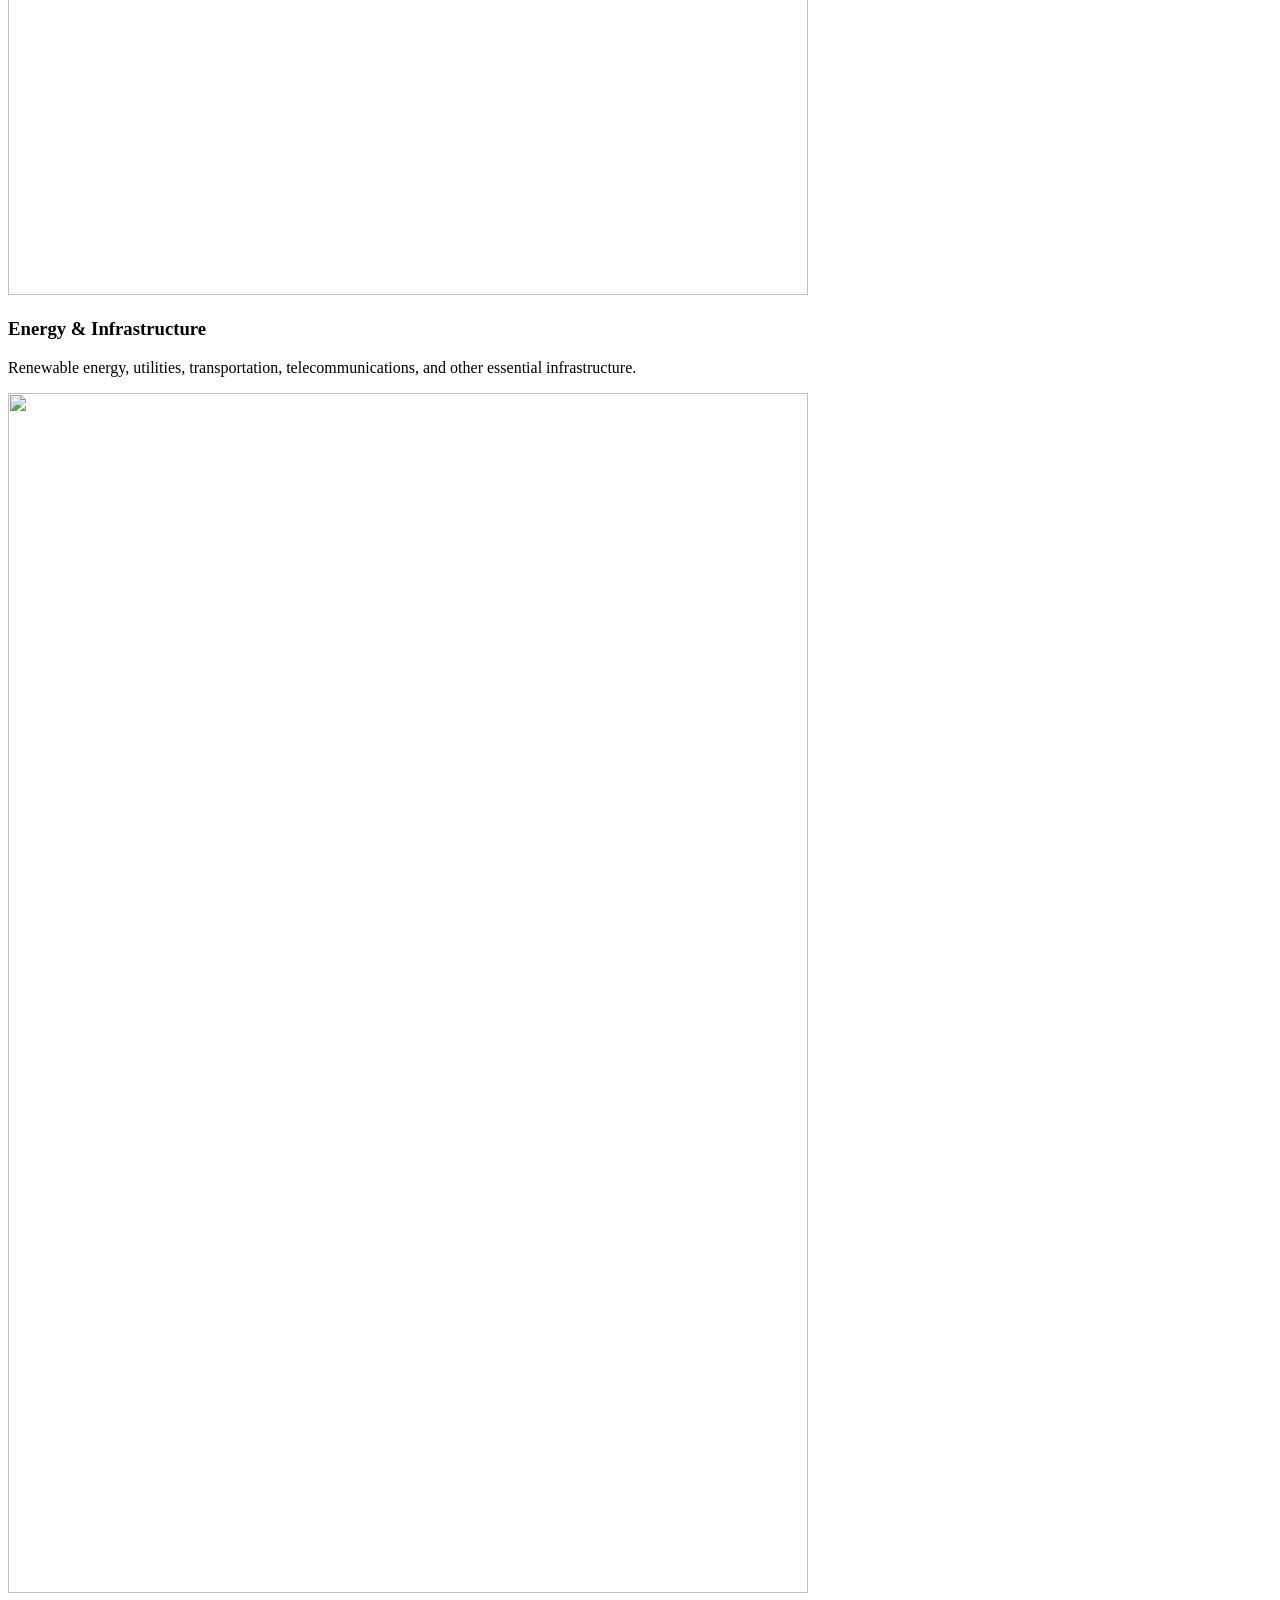
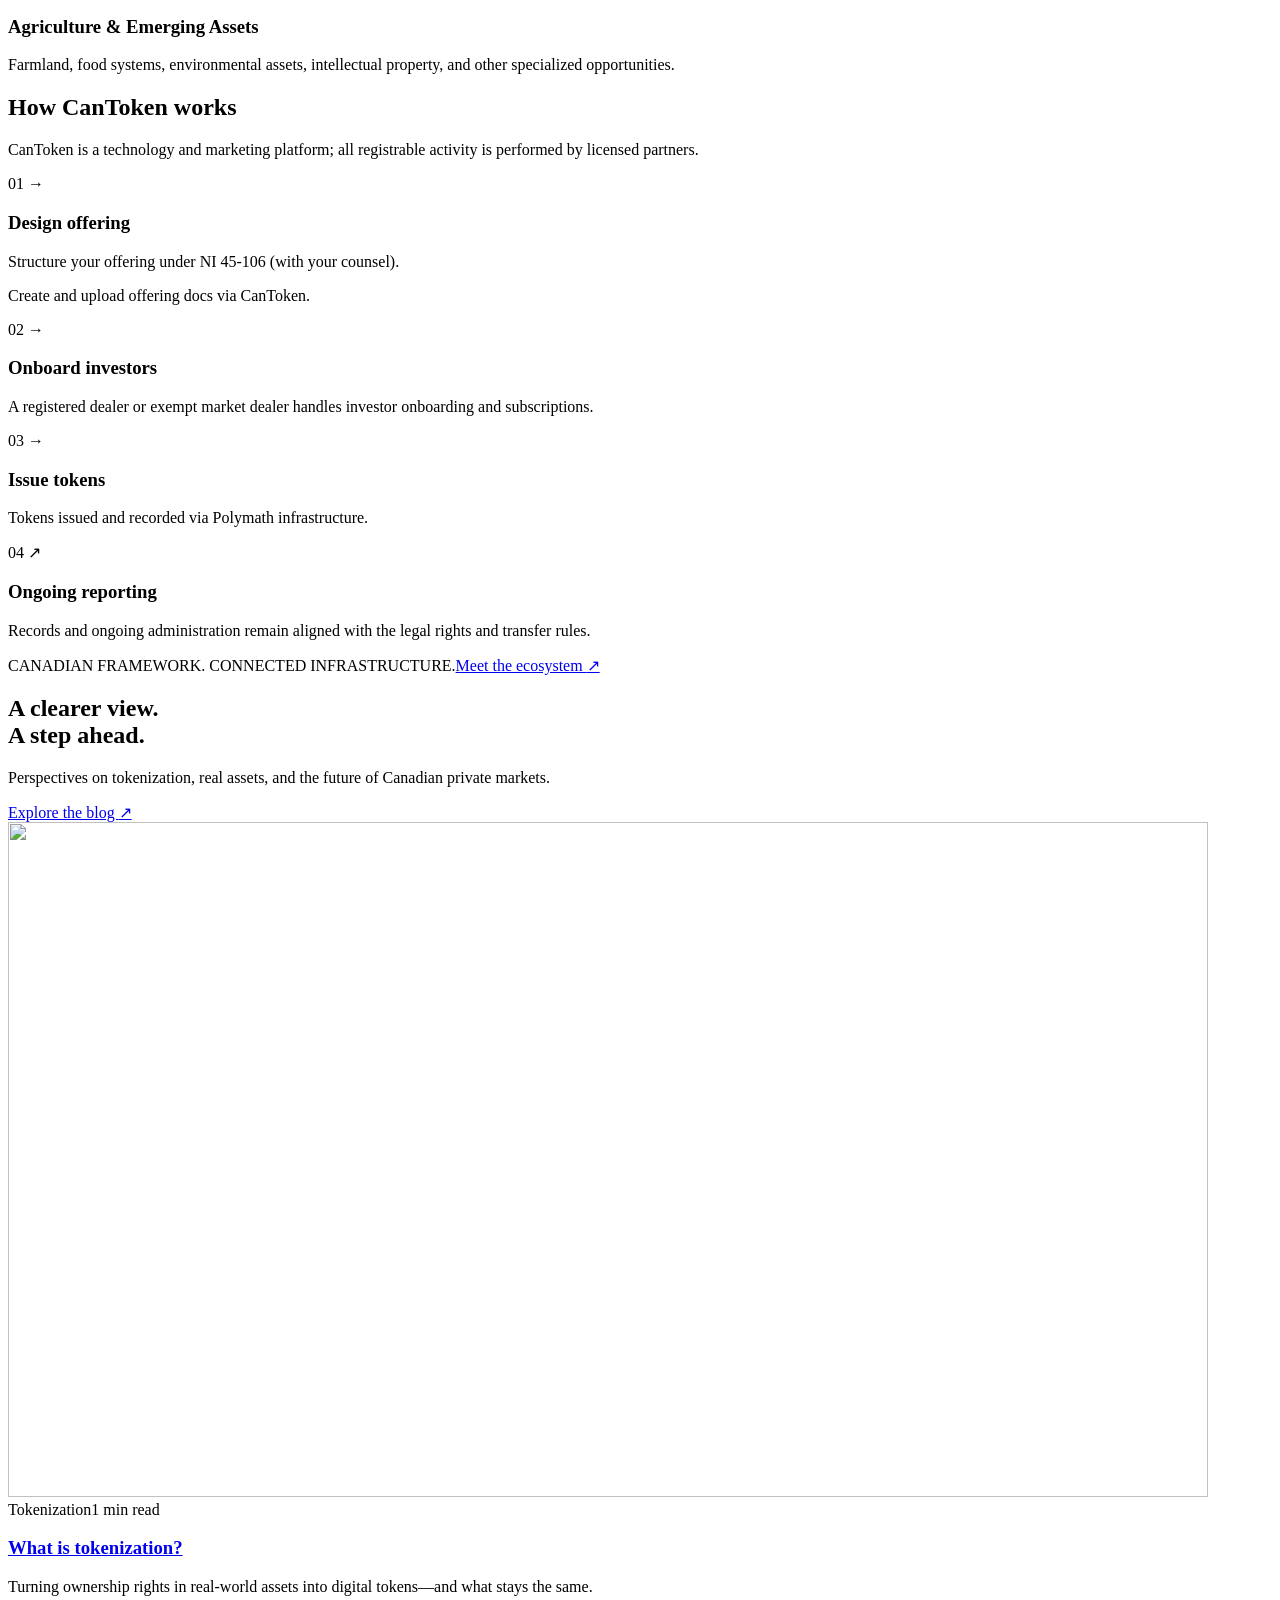
==== commit 363fa214: "Rename issuer audience to companies" ====
--- a/index.html
+++ b/index.html
@@ -9,7 +9,7 @@
   <link rel="preconnect" href="https://fonts.googleapis.com">
   <link rel="preconnect" href="https://fonts.gstatic.com" crossorigin>
   <link href="https://fonts.googleapis.com/css2?family=Inter:wght@400;500;600;700&amp;family=IBM+Plex+Mono:wght@400;500;600&amp;display=swap" rel="stylesheet">
-  <link rel="stylesheet" href="/cantoken-client-preview/styles.css?v=02b4a588ff">
+  <link rel="stylesheet" href="/cantoken-client-preview/styles.css?v=c568808fd1">
   <script src="app.js" defer></script>
 <link rel="stylesheet" href="/cantoken-client-preview/blog.css"></head>
 <body class="new-copy">
@@ -19,7 +19,7 @@
     <a class="wordmark" href="#" aria-label="CanToken home"><img src="/cantoken-client-preview/assets/cantoken-logo.svg" width="678" height="150" alt="CanToken"></a>
     <button class="menu-toggle" aria-label="Open menu" aria-expanded="false" aria-controls="main-nav"><span></span><span></span></button>
     <nav id="main-nav" aria-label="Main navigation">
-      <a href="/cantoken-client-preview/about/">About</a><a href="#issuers" data-audience="issuer">Issuers</a><a href="#investors" data-audience="investor">Investors</a><a href="/cantoken-client-preview/#workflow">How it works</a><a href="/cantoken-client-preview/what-is-tokenization/">What Is Tokenization</a><a href="/cantoken-client-preview/tokens/">Tokens</a><a href="/cantoken-client-preview/blog/">Blog</a>
+      <a href="/cantoken-client-preview/about/">About</a><a href="#issuers" data-audience="issuer">Companies</a><a href="#investors" data-audience="investor">Investors</a><a href="/cantoken-client-preview/#workflow">How it works</a><a href="/cantoken-client-preview/what-is-tokenization/">What Is Tokenization</a><a href="/cantoken-client-preview/tokens/">Tokens</a><a href="/cantoken-client-preview/blog/">Blog</a>
       <button class="button button-small" type="button" data-dialog="terms-dialog">Get Started <span aria-hidden="true">↗</span></button>
     </nav>
   </div>
@@ -27,7 +27,7 @@
 <main id="main">
   <section class="hero container" aria-labelledby="hero-title">
     <div class="hero-copy">
-      <h1 id="hero-title">Real Assets.<br><span>Digital Access.</span></h1><p class="hero-description">A governed pathway from real-world assets to digital markets for issuers and investors.</p><div class="hero-actions"><a class="button" href="#issuers" data-audience="issuer">For issuers <span aria-hidden="true">↗</span><small>Explore the technology</small></a><a class="button button-outline" href="#investors" data-audience="investor">For investors <span aria-hidden="true">↗</span><small>Understand the process</small></a></div>
+      <h1 id="hero-title">Real Assets.<br><span>Digital Access.</span></h1><p class="hero-description">A governed pathway from real-world assets to digital markets for companies and investors.</p><div class="hero-actions"><a class="button" href="#issuers" data-audience="issuer">For companies <span aria-hidden="true">↗</span><small>Explore the technology</small></a><a class="button button-outline" href="#investors" data-audience="investor">For investors <span aria-hidden="true">↗</span><small>Understand the process</small></a></div>
     </div>
     <div class="hero-visual"><img class="hero-art" src="/cantoken-client-preview/assets/canadian-assets-hero.png" alt="Canadian asset sectors represented as glass tiles around a maple leaf, CanToken" width="1672" height="941" fetchpriority="high"></div>
   </section>
@@ -52,9 +52,9 @@
   <section class="audience-section section" id="issuers" aria-labelledby="audience-title">
     <span id="investors" class="anchor"></span>
     <div class="container">
-      <div class="section-heading"><div><h2 id="audience-title">For issuers and investors</h2></div><div class="tabs" role="tablist" aria-label="Choose your perspective"><button id="issuer-tab" role="tab" aria-selected="true" aria-controls="issuer-panel" data-tab="issuer">For issuers <span aria-hidden="true">↗</span></button><button id="investor-tab" role="tab" aria-selected="false" aria-controls="investor-panel" tabindex="-1" data-tab="investor">For investors <span aria-hidden="true">↗</span></button></div></div>
+      <div class="section-heading"><div><h2 id="audience-title">For companies and investors</h2></div><div class="tabs" role="tablist" aria-label="Choose your perspective"><button id="issuer-tab" role="tab" aria-selected="true" aria-controls="issuer-panel" data-tab="issuer">For companies <span aria-hidden="true">↗</span></button><button id="investor-tab" role="tab" aria-selected="false" aria-controls="investor-panel" tabindex="-1" data-tab="investor">For investors <span aria-hidden="true">↗</span></button></div></div>
       <div id="issuer-panel" class="audience-panel" role="tabpanel" aria-labelledby="issuer-tab">
-        <div class="audience-summary"><span class="mono section-number">ISSUERS / PRIVATE PLACEMENTS</span><h3>For companies: how tokenized private placements work</h3><p>See how your next private placement can become an on-chain offering that investors can understand.</p><a class="button" href="/cantoken-client-preview/tokens/">Learn how it works <span aria-hidden="true">↗</span></a><div class="asset-tags" aria-label="Asset categories"><span>Resource exploration &amp; mining</span><span>Real assets</span><span>Funds</span><span>Private credit</span></div></div>
+        <div class="audience-summary"><span class="mono section-number">COMPANIES / PRIVATE PLACEMENTS</span><h3>For companies: how tokenized private placements work</h3><p>See how your next private placement can become an on-chain offering that investors can understand.</p><a class="button" href="/cantoken-client-preview/tokens/">Learn how it works <span aria-hidden="true">↗</span></a><div class="asset-tags" aria-label="Asset categories"><span>Resource exploration &amp; mining</span><span>Real assets</span><span>Funds</span><span>Private credit</span></div></div>
         <div class="benefits"><article><span class="benefit-index mono">01</span><div><h3>Same exemptions, new rails</h3><p>Built around Canada’s existing private placement framework, with no gimmicks or offshore workarounds.</p></div></article><article><span class="benefit-index mono">02</span><div><h3>Operational efficiency</h3><p>Security tokens can automate cap tables, distributions and transfer restrictions, so your team can focus on its assets.</p></div></article><article><span class="benefit-index mono">03</span><div><h3>Records and reporting</h3><p>Digital ownership tracking with automated updates for investors.</p></div></article></div>
       </div>
       <div id="investor-panel" class="audience-panel" role="tabpanel" aria-labelledby="investor-tab" hidden>
@@ -96,10 +96,10 @@
     <h3><a href="/cantoken-client-preview/blog/real-assets-first/">Real assets first. Tokenization last.</a></h3><p>Why CanToken starts with the asset and its legal framework before applying technology.</p>
     <div class="post-card-bottom"><span></span><a href="/cantoken-client-preview/blog/real-assets-first/" aria-label="Read Real assets first. Tokenization last.">Read article <span aria-hidden="true">↗</span></a></div></div></article></div></div></section>
   <section class="shared-value-section section" aria-labelledby="shared-value-title"><div class="container shared-value-grid"><div><h2 id="shared-value-title">Shared value</h2></div><div class="shared-value-copy"><p class="lead">CanToken commits 10% of its pre-tax revenue to vetted nonprofit organizations.</p><p>We see building markets as carrying a responsibility to the communities around them. Giving back is part of how we operate.</p><p>We invite other companies in our industry to make their own commitment, whether through time, expertise or a share of revenue. Service takes many forms.</p></div></div></section>
-  <section class="section container faq-section" aria-labelledby="faq-title"><div><h2 id="faq-title">FAQ</h2></div><div class="faq-list"><details><summary>Are you a dealer?<span aria-hidden="true">+</span></summary><p>No. CanToken provides technology and marketing; registrable activity is performed by licensed intermediaries.</p></details><details><summary>Who can invest in private placements in Canada?<span aria-hidden="true">+</span></summary><p>Private placements in Canada may be open to accredited, eligible or self-certified investors, and to close friends, family or business associates of the issuer. Eligibility rules vary by province.</p><p>A registered dealer or exempt market dealer handles applicable onboarding, KYC/AML and suitability.</p></details><details><summary>How are tokenized securities regulated?<span aria-hidden="true">+</span></summary><p>Tokenized securities are generally traditional securities represented in digital form and remain subject to the same securities laws, exemptions, and regulatory oversight as non-tokenized securities. The digital format and record-keeping method do not change whether an instrument is a security.</p></details><details><summary>Can non-Canadian issuers or investors use CanToken?<span aria-hidden="true">+</span></summary><p>Tokenized private placements in Canadian and cross-border deals, focused on real assets and high-governance issuers.</p><p>Any investment decision must be made solely on the basis of the official offering documents provided by the issuer and their registered dealer, and only by persons who meet applicable eligibility requirements.</p><a class="text-link" href="#contact">Contact us <span aria-hidden="true">↗</span></a></details></div></section>
+  <section class="section container faq-section" aria-labelledby="faq-title"><div><h2 id="faq-title">FAQ</h2></div><div class="faq-list"><details><summary>Are you a dealer?<span aria-hidden="true">+</span></summary><p>No. CanToken provides technology and marketing; registrable activity is performed by licensed intermediaries.</p></details><details><summary>Who can invest in private placements in Canada?<span aria-hidden="true">+</span></summary><p>Private placements in Canada may be open to accredited, eligible or self-certified investors, and to close friends, family or business associates of the issuer. Eligibility rules vary by province.</p><p>A registered dealer or exempt market dealer handles applicable onboarding, KYC/AML and suitability.</p></details><details><summary>How are tokenized securities regulated?<span aria-hidden="true">+</span></summary><p>Tokenized securities are generally traditional securities represented in digital form and remain subject to the same securities laws, exemptions, and regulatory oversight as non-tokenized securities. The digital format and record-keeping method do not change whether an instrument is a security.</p></details><details><summary>Can non-Canadian companies or investors use CanToken?<span aria-hidden="true">+</span></summary><p>Tokenized private placements in Canadian and cross-border deals, focused on real assets and high-governance companies.</p><p>Any investment decision must be made solely on the basis of the official offering documents provided by the issuer and their registered dealer, and only by persons who meet applicable eligibility requirements.</p><a class="text-link" href="#contact">Contact us <span aria-hidden="true">↗</span></a></details></div></section>
   <section class="contact-section section" id="contact" aria-labelledby="contact-title"><div class="container contact-grid"><div><h2 id="contact-title">Unlocking potential.<br><span>Together.</span></h2><p>See the CanToken playbook for tokenized offerings. Leave your email to receive launch details and educational content as we go live.</p><div class="contact-rule"></div><span class="mono">UNLOCKING POTENTIAL TOGETHER</span></div><form id="contact-form"><h3>Contact us</h3><div class="form-row"><label>Name<input name="name" autocomplete="name" placeholder="Your name"></label><label>Email <span aria-hidden="true">*</span><input type="email" name="email" autocomplete="email" required placeholder="you@company.com"></label></div><label>Message<textarea name="message" rows="3" placeholder="Tell us a little about your plans"></textarea></label><label class="checkbox-label"><input type="checkbox" name="updates"><span>Sign up for our email list for updates and educational content.</span></label><div class="form-bottom"><button class="button" type="submit">Send <span aria-hidden="true">↗</span></button></div><p class="form-status" id="form-status" role="status" hidden></p></form></div></section>
 </main>
-<footer class="site-footer"><div class="container"><div class="footer-top"><a class="wordmark" href="#" aria-label="CanToken home"><img src="/cantoken-client-preview/assets/cantoken-logo.svg" width="678" height="150" alt="CanToken"></a><p>Real Assets.<br>Digital Access.</p><a class="text-link" href="#">Back to top <span aria-hidden="true">↑</span></a></div><div class="footer-disclaimer"><p>CanToken is a technology and marketing platform; all registrable activity is performed by licensed partners.</p><p>The information on this page is provided for informational purposes only and does not constitute an offer to sell or a solicitation of an offer to buy any security or any other financial instrument in any jurisdiction. CanToken does not provide investment, legal, accounting, or tax advice.</p></div><div class="footer-bottom"><span>Copyright © 2026 CanToken - All Rights Reserved.</span><a class="soc2-attribution" href="https://www.polymath.network/polymath-certifications" target="_blank" rel="noopener noreferrer"><img src="/cantoken-client-preview/assets/soc2-logo-provided.jpg" alt="SOC 2 audit mark" width="64" height="64" loading="lazy"><span>Polymath infrastructure<br>SOC 2 Type I audit</span></a></div></div></footer>
+<footer class="site-footer"><div class="container"><div class="footer-top"><a class="wordmark" href="#" aria-label="CanToken home"><img src="/cantoken-client-preview/assets/cantoken-logo.svg" width="678" height="150" alt="CanToken"></a><p>Real Assets.<br>Digital Access.</p><a class="text-link" href="#">Back to top <span aria-hidden="true">↑</span></a></div><div class="footer-disclaimer"><p>CanToken provides marketing and educational services only. It is not an exempt market dealer and does not provide investment advice or accept investor funds. Any securities offering, investor onboarding, suitability assessment, and related regulatory services are provided by the applicable registered exempt market dealer. Tokenization and related technology services are provided by the applicable issuer, platform, or service provider. Investments involve risk, including loss of principal.</p></div><div class="footer-bottom"><span>Copyright © 2026 CanToken - All Rights Reserved.</span><a class="footer-legal-link" href="/cantoken-client-preview/terms-and-conditions/">Terms &amp; Conditions</a><a class="soc2-attribution" href="https://www.polymath.network/polymath-certifications" target="_blank" rel="noopener noreferrer"><img src="/cantoken-client-preview/assets/soc2-logo-provided.jpg" alt="SOC 2 audit mark" width="64" height="64" loading="lazy"><span>Polymath infrastructure<br>SOC 2 Type I audit</span></a></div></div></footer>
 
 
 
@@ -108,11 +108,12 @@
   <div class="dialog-content terms-dialog-content">
     <button class="dialog-close" type="button" aria-label="Close terms and conditions">×</button>
     <p class="eyebrow">Before you continue</p>
-    <h2 id="terms-dialog-title">Terms and Conditions</h2>
-    <p id="terms-dialog-intro" class="terms-intro">Please scroll through the mock terms before continuing.</p>
+    <h2 id="terms-dialog-title">CanToken Terms &amp; Conditions</h2>
+    <p id="terms-dialog-intro" class="terms-intro">Scroll through the terms, then confirm you have read and understand them to continue.</p>
     <div class="terms-scroll" tabindex="0" role="region" aria-label="Terms and Conditions text">
-      <div class="terms-placeholder"><p>Mock T and C goes here.</p><p>End of mock T and C.</p></div>
+      <div class="terms-body"><p>These Terms &amp; Conditions (“Terms”) govern your access to and use of the CanToken website and related marketing materials. By accessing or using this website, you agree to these Terms. If you do not agree, do not use the website.</p><p class="terms-important"><strong>Important:</strong> CanToken is not an exempt market dealer (“EMD”), investment dealer, portfolio manager, investment fund manager, escrow agent, custodian, transfer agent, or issuer of securities. CanToken does not provide investment advice, recommend securities, solicit purchases or sales of securities, or accept investor funds. Any securities offering, investor onboarding, suitability assessment, subscription process, custody arrangement, or related regulatory activity is performed by the applicable registered EMD or other appropriately registered party, not by CanToken.</p><section id="term-1"><h3>1. Purpose of CanToken</h3><p>CanToken provides marketing, education, and technology-related services relating to tokenized real-world assets and private-market investment opportunities.</p><p>CanToken’s role is limited to:</p><ul><li>Promoting awareness of tokenization and tokenized investment opportunities.</li><li>Providing general educational information about blockchain, digital assets, tokenization, and capital markets.</li><li>Marketing issuers, offerings, or platforms that may be offered through one or more registered EMDs or other appropriate intermediaries.</li><li>Directing prospective investors to the applicable EMD, issuer, or platform for further information and any potential investment process.</li><li>Supporting the operation, presentation, and promotion of the CanToken website.</li></ul><p>CanToken does not:</p><ul><li>Act as an EMD, investment dealer, underwriter, agent of the issuer, or investment adviser.</li><li>Provide personalized investment, legal, tax, or accounting advice.</li><li>Determine investor suitability or eligibility.</li><li>Open, maintain, or approve investor accounts.</li><li>Accept, hold, transmit, or return investor funds.</li><li>Execute, settle, or clear securities transactions.</li><li>Issue, register, transfer, custody, or safeguard securities or tokens.</li><li>Guarantee the performance, value, liquidity, legality, or success of any investment or tokenized asset.</li><li>Guarantee that any offering will be completed, that any token will be issued, or that any investor will be accepted.</li></ul></section><section id="term-2"><h3>2. No Investment Advice</h3><p>All information available through the CanToken website is provided for general informational and marketing purposes only. It does not constitute investment advice, financial advice, legal advice, tax advice, accounting advice, or a recommendation to buy, sell, or hold any security, token, digital asset, or other financial product.</p><p>You should not rely on any information on this website as the sole basis for making an investment decision. Before making any investment decision, you must conduct your own due diligence and obtain advice from qualified legal, tax, accounting, and investment professionals as appropriate.</p><p>Any investment in private securities, tokenized assets, digital assets, or related products involves significant risks, including the possible loss of all capital invested. Past performance is not indicative of future results. There is no guarantee of return, income, liquidity, or capital preservation.</p></section><section id="term-3"><h3>3. Role of the Exempt Market Dealer</h3><p>Where an investment opportunity is made available through an EMD, the applicable EMD is responsible for the regulated aspects of the offering and investor relationship, including, without limitation:</p><ul><li>Determining whether it is permitted to distribute the applicable security to a prospective investor.</li><li>Conducting know-your-client, know-your-product, suitability, eligibility, and accreditation or exempt-market determinations, as required by applicable law.</li><li>Providing required disclosure documents and risk disclosures.</li><li>Reviewing and processing subscription documents.</li><li>Accepting, holding, or directing investor funds in accordance with applicable regulatory requirements.</li><li>Maintaining required books, records, and client documentation.</li><li>Communicating with investors regarding the offering, subscription process, and related regulatory matters.</li><li>Complying with applicable Canadian securities laws, anti-money-laundering and know-your-client requirements, and the rules of any applicable self-regulatory organization.</li></ul><p>CanToken may introduce prospective investors to an EMD or direct prospective investors to an EMD’s onboarding process, but CanToken does not perform the EMD’s regulatory functions.</p><p>References on this website to an “EMD” are generic and do not refer to any specific dealer unless expressly identified. CanToken may work with one or more EMDs from time to time. The identity of the applicable EMD, and its specific role, will be disclosed to a prospective investor before or during any applicable investment process.</p></section><section id="term-4"><h3>4. Tokenization and Technology Services</h3><p>“Tokenization” refers to the creation of a digital representation of an asset, right, or interest using blockchain or distributed-ledger technology. Tokenization does not itself create an investment opportunity, security, return, or legal right.</p><p>Any tokenization activity, smart-contract deployment, ledger integration, digital-asset issuance, transfer-agent function, custody arrangement, or related technology service is performed by the applicable issuer, platform provider, technology provider, transfer agent, custodian, or other service provider—not by CanToken—unless expressly stated otherwise in a separate written agreement.</p><p>CanToken does not represent that:</p><ul><li>Any token will be issued, listed, traded, transferable, redeemable, or liquid.</li><li>Any blockchain network, smart contract, wallet, custodian, or digital-asset infrastructure will operate without interruption, error, vulnerability, or loss.</li><li>Tokenization will result in improved liquidity, valuation, returns, or regulatory treatment.</li><li>Any tokenized asset is suitable for any particular investor.</li><li>Any token represents direct ownership of the underlying asset unless expressly stated in the applicable offering documents.</li></ul><p>Investors should review the applicable offering documents, subscription agreement, token documentation, smart-contract documentation, and risk factors before participating in any offering.</p></section><section id="term-5"><h3>5. Role of Polymath</h3><p>Polymath provides certain technology and administrative services that may support the onboarding, recordkeeping, and security infrastructure associated with tokenized offerings.</p><p>Polymath’s role may include:</p><ul><li>Providing or supporting investor and issuer onboarding workflows.</li><li>Supporting identity verification, accreditation, eligibility, or document-collection processes, as applicable.</li><li>Maintaining or supporting certain records relating to investors, issuers, subscriptions, or platform activity.</li><li>Providing or supporting cybersecurity, access-management, and data-protection controls.</li><li>Supporting compliance-related workflows and auditability.</li><li>Providing technology infrastructure or integrations relating to tokenized offerings.</li></ul><p>Polymath is not CanToken, is not the EMD, and is not the issuer unless expressly stated otherwise. Polymath does not provide investment advice, recommend investments, determine suitability, solicit securities transactions, or accept investor funds.</p><p>Where Polymath maintains SOC 2 certification or comparable security controls, any such certification or control description applies only to the services and systems within the scope of the applicable certification or attestation. It does not constitute a guarantee that security incidents, data loss, service interruptions, or unauthorized access will never occur.</p></section><section id="term-6"><h3>6. Investor Eligibility and Onboarding</h3><p>Access to any investment opportunity may be restricted to eligible investors who meet applicable legal, regulatory, and EMD requirements. Eligibility may depend on jurisdiction, investor category, accreditation status, risk tolerance, investment objectives, net worth, income, knowledge and experience, or other factors.</p><p>CanToken may collect or forward basic contact information for marketing or introduction purposes. However, CanToken does not determine whether a prospective investor is eligible to participate in any offering.</p><p>Completion of any form, questionnaire, waitlist registration, or website interaction does not create an investor account, entitle you to invest, or guarantee access to any offering.</p></section><section id="term-7"><h3>7. No Offer or Solicitation</h3><p>Nothing on this website constitutes an offer to sell or a solicitation of an offer to buy any security, token, or financial product in any jurisdiction where such offer or solicitation would be unlawful or would require registration or licensing not obtained.</p><p>Any offering, if made, will be made only through the applicable EMD or other properly registered intermediary, and only to eligible investors pursuant to applicable securities laws and required disclosure documents.</p></section><section id="term-8"><h3>8. Intellectual Property</h3><p>All content on the CanToken website (including text, graphics, logos, trademarks, designs, software, data, and other materials) is owned by CanToken or its licensors and is protected by intellectual-property laws.</p><p>You may view and download content for personal, non-commercial use only. You may not reproduce, distribute, modify, create derivative works from, publicly display, or exploit any website content without CanToken’s prior written consent.</p></section><section id="term-9"><h3>9. Third-Party Links and Services</h3><p>The website may contain links to third-party websites, platforms, EMDs, issuers, service providers, or resources. These links are provided for convenience only.</p><p>CanToken does not control, endorse, warrant, or assume responsibility for any third-party website, service, content, product, offering, or privacy practice. Your use of any third-party service is at your own risk and is subject to that third party’s terms and conditions.</p></section><section id="term-10"><h3>10. Privacy</h3><p>By using the website, you consent to the collection, use, disclosure, and storage of information as described in the Privacy Policy. You acknowledge that information may be shared with service providers, EMDs, issuers, technology providers, or other parties where necessary to provide services, comply with law, or facilitate an applicable investment process.</p></section><section id="term-11"><h3>11. Cybersecurity and System Availability</h3><p>CanToken, Polymath, and other service providers may implement administrative, technical, and physical safeguards intended to protect information and systems. These safeguards may include access controls, encryption, monitoring, logging, backup procedures, and third-party security assessments.</p><p>No security measure can guarantee complete protection against cyberattacks, human error, system failure, data loss, or unauthorized access. You are responsible for maintaining the confidentiality and security of your own credentials, devices, wallets, and communications.</p><p>The website and related services may be unavailable from time to time due to maintenance, technical issues, third-party outages, regulatory requirements, or events beyond CanToken’s reasonable control.</p></section><section id="term-12"><h3>12. Disclaimers</h3><p>The website and all content are provided on an “as is” and “as available” basis, without representations, warranties, or conditions of any kind, whether express or implied.</p><p>To the fullest extent permitted by law, CanToken disclaims all warranties, including warranties of merchantability, fitness for a particular purpose, accuracy, completeness, reliability, availability, non-infringement, and uninterrupted operation.</p><p>CanToken does not warrant that the website will be secure, error-free, uninterrupted, or free of harmful components.</p></section><section id="term-13"><h3>13. Limitation of Liability</h3><p>To the fullest extent permitted by applicable law, CanToken and its directors, officers, employees, contractors, agents, and affiliates shall not be liable for any indirect, incidental, special, consequential, exemplary, or punitive damages, including loss of profits, revenue, data, goodwill, or business opportunities, arising from or related to your use of the website or these Terms.</p><p>To the fullest extent permitted by applicable law, CanToken’s total aggregate liability arising from or relating to the website or these Terms shall not exceed CAD $100 or the amount you paid to CanToken for the applicable service, whichever is greater.</p><p>Nothing in these Terms limits liability that cannot be limited under applicable law.</p></section><section id="term-14"><h3>14. Indemnification</h3><p>You agree to indemnify, defend, and hold harmless CanToken and its directors, officers, employees, contractors, agents, and affiliates from and against any claims, losses, liabilities, damages, costs, and expenses, including reasonable legal fees, arising from:</p><ul><li>Your use or misuse of the website.</li><li>Your breach of these Terms.</li><li>Your violation of applicable law or third-party rights.</li><li>Any information or materials you submit to CanToken.</li><li>Your reliance on website content or third-party services.</li></ul></section><section id="term-15"><h3>15. Changes to These Terms</h3><p>CanToken may update these Terms at any time. The current version will be posted on this page with an updated effective date.</p><p>Your continued use of the website after changes are posted constitutes acceptance of the revised Terms.</p></section><section id="term-16"><h3>16. Governing Law</h3><p>These Terms are governed by the laws of the Province of Ontario and the federal laws of Canada applicable therein, without regard to conflict-of-laws principles.</p><p>Any dispute arising from or relating to these Terms or the website shall be subject to the exclusive jurisdiction of the courts located in [Insert City], Ontario, unless otherwise required by applicable law.</p></section><section id="term-17"><h3>17. Contact</h3><p>Questions about these Terms may be directed to:</p><p>CanToken Inc.</p><p>info@cantoken.io</p></section></div>
     </div>
+    <a class="terms-full-link" href="/cantoken-client-preview/terms-and-conditions/" target="_blank" rel="noopener noreferrer">Read the terms on a full page <span aria-hidden="true">↗</span></a>
     <p class="terms-progress" id="terms-progress" role="status">Scroll to the end to acknowledge these terms.</p>
     <label class="terms-check"><input id="terms-acknowledge" type="checkbox" disabled> I have read and understand these Terms and Conditions.</label>
     <div class="terms-actions"><button id="terms-continue" class="button" type="button" disabled>Continue <span aria-hidden="true">↗</span></button></div>
